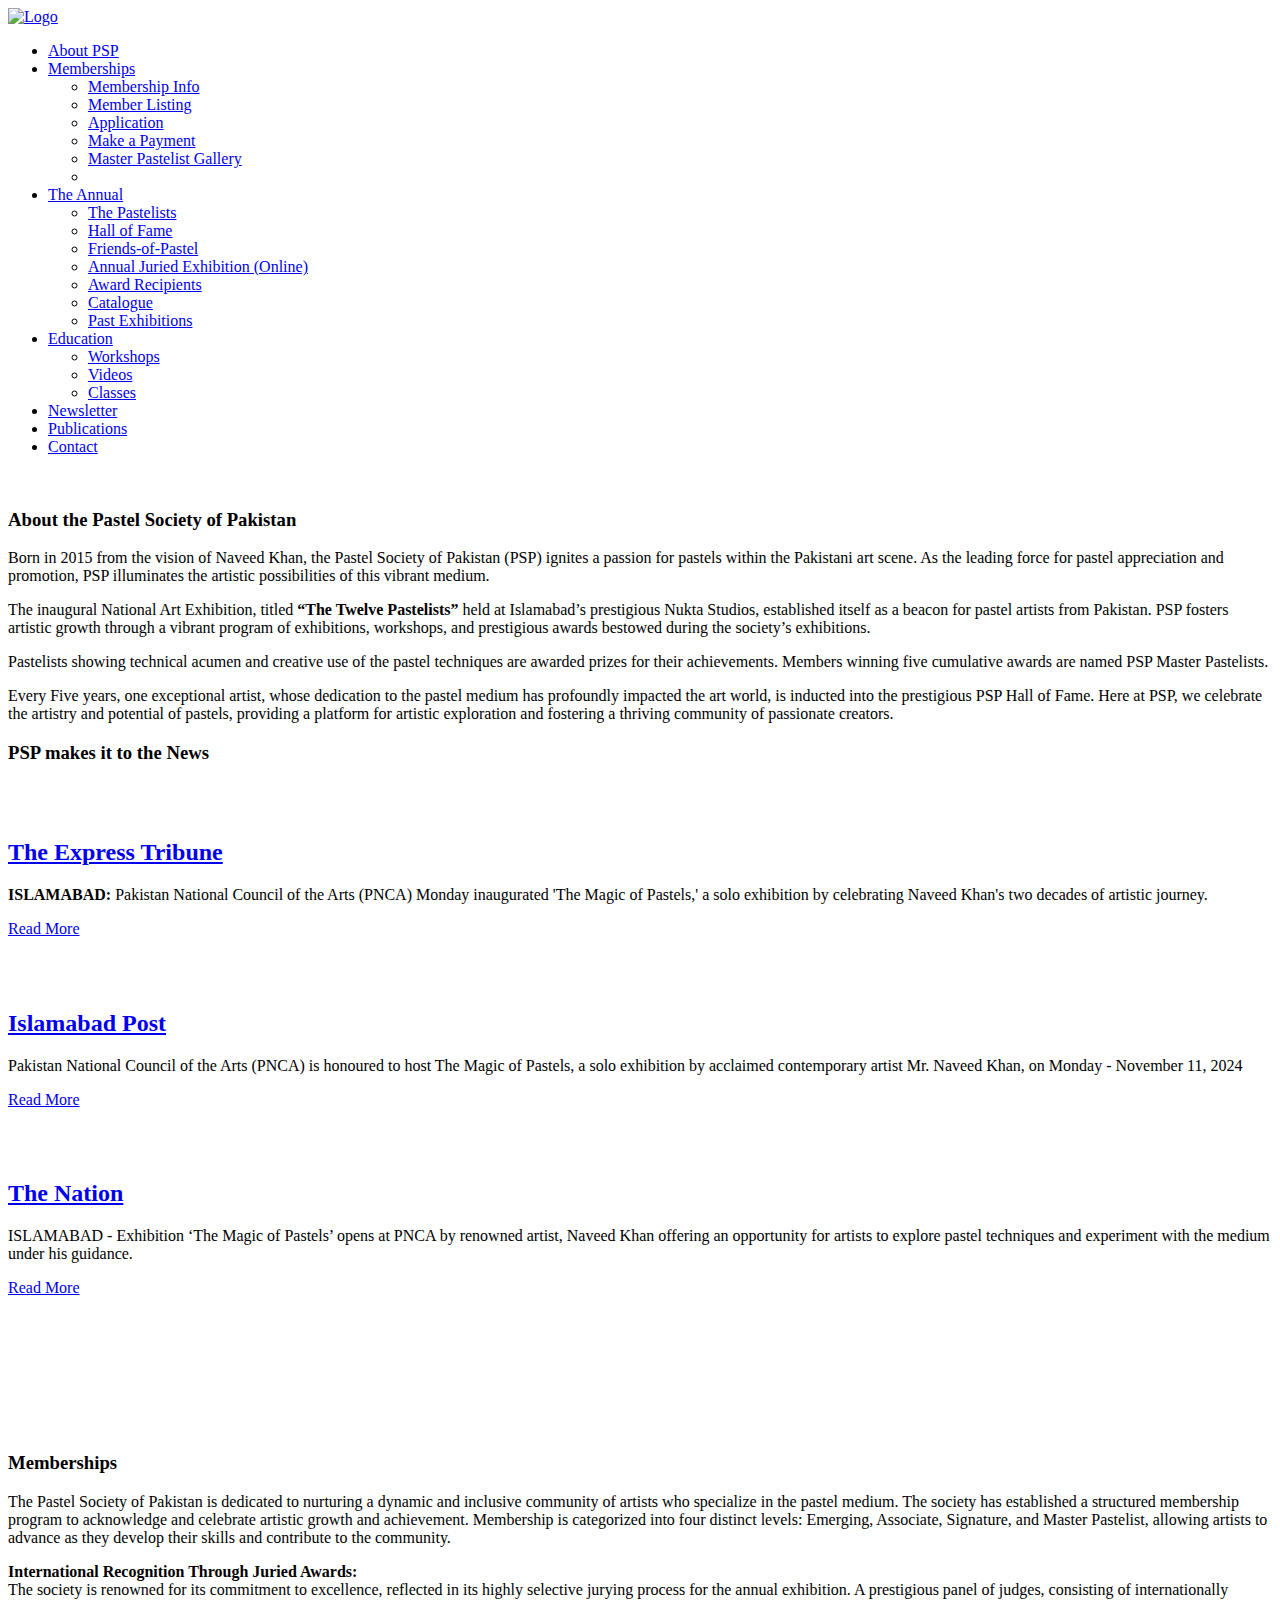
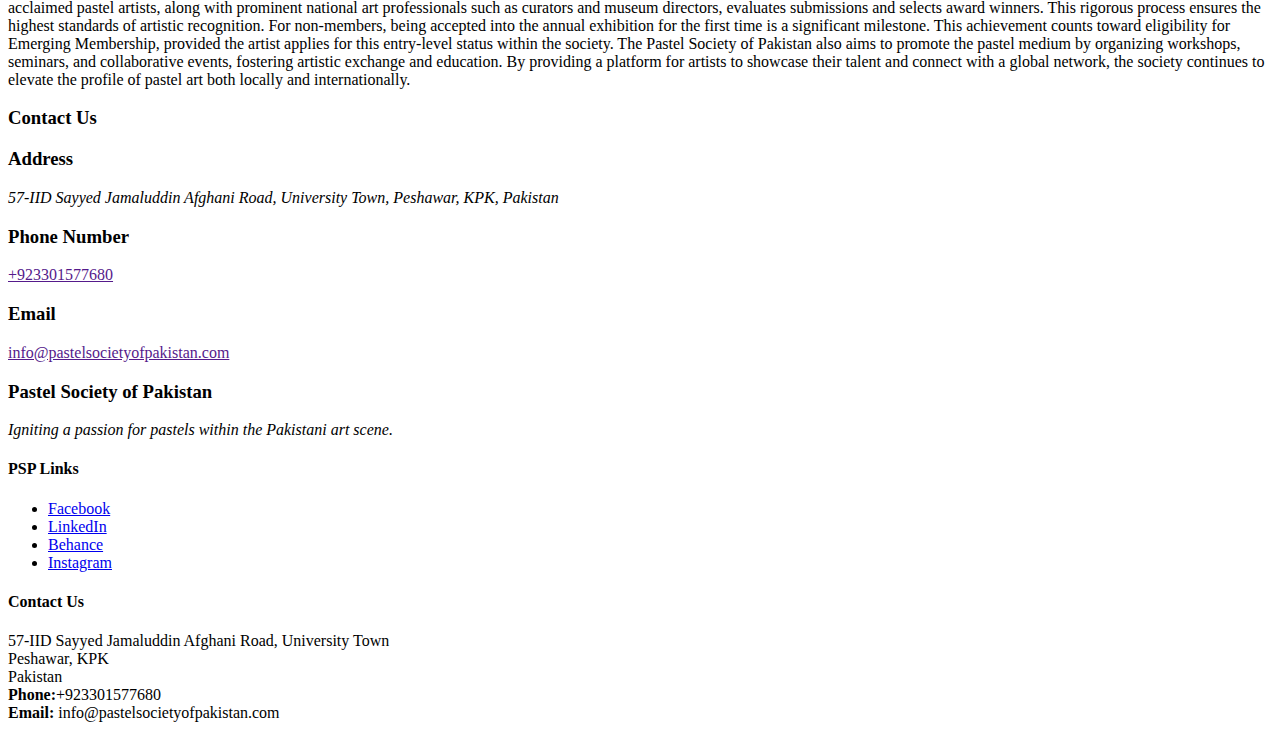
==== index.html @ 05a9735a "Add files via upload" ====
<!DOCTYPE html>
<html lang="en">
  <head>
    <title>Pastel Society of Pakistan</title>
    <meta charset="utf-8">
    <meta name="viewport" content="width=device-width, initial-scale=1, shrink-to-fit=no">

    <link rel="stylesheet" href="https://fonts.googleapis.com/css?family=Mukta:300,400,700"> 
    <link rel="stylesheet" href="fonts/icomoon/style.css">

    <link rel="stylesheet" href="css/bootstrap.min.css">
    <link rel="stylesheet" href="css/magnific-popup.css">
    <link rel="stylesheet" href="css/jquery-ui.css">
    <link rel="stylesheet" href="css/owl.carousel.min.css">
    <link rel="stylesheet" href="css/owl.theme.default.min.css">


    <link rel="stylesheet" href="css/aos.css">

    <link rel="stylesheet" href="css/style.css">
    
  </head>
  <body>
  
  <div class="site-wrap">
    <header class="site-navbar" role="banner">
     

      <nav class="site-navigation text-right text-md-center text-right" role="navigation">
        <div class="container">
          <a href="index.html" class="nav-logo-link">
            <img src="images/LOGO 03.png" alt="Logo" class="nav-logo">
          </a>
          <ul class="site-menu js-clone-nav d-none d-md-block">
                    
            <li><a href="#about">About PSP</a></li>
            <li class="has-children active">
              <a href="index.html">Memberships</a>
              <ul class="dropdown">
                <li><a href="Membership-Info.html">Membership Info</a></li>
                <li><a href="Member-Listings.html">Member Listing</a></li>
                <li><a href="PSPMembershipApplication_updated_PDF.pdf">Application</a></li>
                <li><a href="#">Make a Payment</a></li>
                <li><a href="#">Master Pastelist Gallery</a></li>
                <li class="has-children">
                </li>
              </ul>
            </li>
            <li class="has-children">
              <a href="#">The Annual</a>
              <ul class="dropdown">
                <li><a href="#">The Pastelists</a></li>
                <li><a href="#">Hall of Fame</a></li>
                <li><a href="#">Friends-of-Pastel</a></li>
                <li><a href="#">Annual Juried Exhibition (Online)</a></li>
                <li><a href="#">Award Recipients</a></li>
                <li><a href="CATALOGUE PSP.pdf">Catalogue</a></li>
                <li><a href="#">Past Exhibitions</a></li>
              </ul>
            </li>
            <li class="has-children">
              <a href="#">Education</a>
              <ul class="dropdown">
                <li><a href="Workshops.html">Workshops</a></li>
                <li><a href="Videos.html">Videos</a></li>
                <li><a href="Classes.html">Classes</a></li>
              </ul>
            </li>
            <li><a href="#news">Newsletter</a></li>
            <li><a href="#">Publications</a></li>
            <li><a href="#contact">Contact</a></li>
          </ul>
        </div>
      </nav>
    </header>

    <div class="site-blocks-cover" style="background-image: url(images/Home.png);" data-aos="fade">
      
    </div>


    <section id="about">
    <div class="site-section site-blocks-2">
      <div class="container">
        <div class="row">
          <div class="col-sm-6 col-md-6 col-lg-4 mb-4 mb-lg-0" data-aos="fade" data-aos-delay="">
            <a class="block-2-item" href="#">
              <figure class="image">
                <img src="images/About.png" alt="" class="img-fluid">
              </figure>
            </a>
          </div>
          <div class="col-sm-6 col-md-6 col-lg-8" data-aos="fade" data-aos-delay="">
            <div class="text-content">
              <div class="section-header">
                <h3>About the Pastel Society of Pakistan</h3>
              </div>
                <p>Born in 2015 from the vision of Naveed Khan, the Pastel Society of Pakistan (PSP) ignites a passion for pastels within the Pakistani art scene. As the leading force for pastel appreciation and promotion, PSP illuminates the artistic possibilities of this vibrant medium.</p>
                <p>The inaugural National Art Exhibition, titled <strong>“The Twelve Pastelists”</strong> held at Islamabad’s prestigious Nukta Studios, established itself as a beacon for pastel artists from Pakistan. PSP fosters artistic growth through a vibrant program of exhibitions, workshops, and prestigious awards bestowed during the society’s exhibitions.</p>
                <p>Pastelists showing technical acumen and creative use of the pastel techniques are awarded prizes for their achievements. Members winning five cumulative awards are named PSP Master Pastelists.</p>
                <p>Every Five years, one exceptional artist, whose dedication to the pastel medium has profoundly impacted the art world, is inducted into the prestigious PSP Hall of Fame. Here at PSP, we celebrate the artistry and potential of pastels, providing a platform for artistic exploration and fostering a thriving community of passionate creators.</p>
            </div>
        </div>
        
          
        </div>
      </div>
      
    </div>


    <section id="news">
    <div class="section-header">
      <div class="site-section site-blocks-2">
        <div class="container">
          <h3>PSP makes it to the News</h3>
          <div class="row">
            <div class="text-content">
     
    </div>

    <div class="row news-cols">

      <div class="col-md-4 wow fadeInUp">
        <div class="news-col">
          <div class="img">
            <img src="images/news-1.png" alt="" class="img-fluid">
            <div class="icon">
              <img src="images/logo-1-cropped.png" alt="" class="logo-circle">
            </div>
          </div>
          <h2 class="title"><a href="#">The Express Tribune</a></h2>
          <p>
            <strong>ISLAMABAD:</strong>
            Pakistan National Council of the Arts (PNCA) Monday inaugurated 'The Magic of Pastels,' a solo exhibition by celebrating Naveed Khan's two decades of artistic journey.
            <p><a href="https://tribune.com.pk/story/2508987/the-magic-of-pastels-opens-at-pnca">Read More</a></p>
          </p>
        </div>
      </div>
    
      <div class="col-md-4 wow fadeInUp" data-wow-delay="0.1s">
        <div class="news-col">
          <div class="img">
            <img src="images/news-2.png" alt="" class="img-fluid">
            <div class="icon">
              <img src="images/logo-4.png" alt="" class="logo-circle">
            </div>
          </div>
          <h2 class="title"><a href="#">Islamabad Post</a></h2>
          <p>
            Pakistan National Council of the Arts (PNCA) is honoured to host The Magic of Pastels, a solo exhibition by acclaimed contemporary artist Mr. Naveed Khan, on Monday - November 11, 2024
            <p><a href="https://islamabadpost.com.pk/renowned-artist-naveed-khan-unveils-the-magic-of-pastels-at-pnca/">Read More</a></p>
          </p>
        </div>
      </div>
    
      <div class="col-md-4 wow fadeInUp" data-wow-delay="0.2s">
        <div class="news-col">
          <div class="img">
            <img src="images/news-3.png" alt="" class="img-fluid">
            <div class="icon">
              <img src="images/logo-1550475639.png" alt="" class="logo-circle">
            </div>
          </div>
          <h2 class="title"><a href="#">The Nation</a></h2>
          <p>
            ISLAMABAD - Exhibition ‘The Magic of Pastels’ opens at PNCA by renowned artist, Naveed Khan offering an opportunity for artists to explore pastel techniques and experiment with the medium under his guidance.
            <p><a href="https://www.nation.com.pk/12-Nov-2024/exhibition-the-magic-of-pastels-opens-at-pnca">Read More</a></p>
          </p>
        </div>
      </div>
    </div>
    
    </div>
    
    </div>
  </div>
        </div>
</div>
</div>

    </div>
  </section>



    <div class="site-section site-blocks-2">
      <div class="container">
        <div class="row">
          <div class="col-sm-6 col-md-6 col-lg-4 mb-4 mb-lg-0"  data-aos-delay="">
            <a class="block-2-item" href="Workshops.html">
              <figure class="image">
                <img src="images/WORKSHOPS.png" alt="" class="img-fluid">
              </figure>
            </a>
          </div>
          <div class="col-sm-6 col-md-6 col-lg-4 mb-4 mb-lg-0" data-aos="fade" data-aos-delay="">
            <a class="block-2-item" href="Videos.html">
              <figure class="image">
                <img src="images/VIDEOS.png" alt="" class="img-fluid">
              </figure>
            </a>
          </div>
          <div class="col-sm-6 col-md-6 col-lg-4 mb-4 mb-lg-0" data-aos="fade" data-aos-delay="">
            <a class="block-2-item" href="Classes.html">
              <figure class="image">
                <img src="images/CLASSES.png" alt="" class="img-fluid">
              </figure>
            </a>
          </div>
          
          
        </div>
      </div>
    </div>
    </section>

    

    <div class="site-section site-blocks-2">
      <div class="container">
        <div class="row">
          <div class="col-sm-6 col-md-6 col-lg-4 mb-4 mb-lg-0" data-aos="fade" data-aos-delay="">
            <a class="block-2-item" href="#">
              <figure class="image">
                <img src="images/Memberships.png" alt="" class="img-fluid">
              </figure>
            </a>
          </div>
          <div class="col-sm-6 col-md-6 col-lg-8" data-aos="fade" data-aos-delay="">
            <div class="text-content">
              <div class="section-header">
                <h3>Memberships</h3>
              </div>
                <p>The Pastel Society of Pakistan is dedicated to nurturing a dynamic and inclusive community of artists who specialize in the pastel medium. The society has established a structured membership program to acknowledge and celebrate artistic growth and achievement. Membership is categorized into four distinct levels: Emerging, Associate, Signature, and Master Pastelist, allowing artists to advance as they develop their skills and contribute to the community.</p>
              
              <p><strong>International Recognition Through Juried Awards:</strong>
                <br>The society is renowned for its commitment to excellence, reflected in its highly selective jurying process for the annual exhibition. A prestigious panel of judges, consisting of internationally acclaimed pastel artists, along with prominent national art professionals such as curators and museum directors, evaluates submissions and selects award winners. This rigorous process ensures the highest standards of artistic recognition.
                For non-members, being accepted into the annual exhibition for the first time is a significant milestone. This achievement counts toward eligibility for Emerging Membership, provided the artist applies for this entry-level status within the society.
                The Pastel Society of Pakistan also aims to promote the pastel medium by organizing workshops, seminars, and collaborative events, fostering artistic exchange and education. By providing a platform for artists to showcase their talent and connect with a global network, the society continues to elevate the profile of pastel art both locally and internationally.</p>
            </div>
        </div>
          
        </div>
      </div>
    </div>

    

   <!--==========================
      Contact Section
    ============================-->
    <section id="contact" class="section-bg wow fadeInUp">
      <div class="container">

        <div class="section-header">
          <h3>Contact Us</h3>
        </div>

        <div class="row contact-info">

          <div class="col-md-4">
            <div class="contact-address">
              <i class="ion-ios-location-outline"></i>
              <h3>Address</h3>
              <address>57-IID Sayyed Jamaluddin Afghani Road, University Town, Peshawar, KPK, Pakistan</address>
            </div>
          </div>

          <div class="col-md-4">
            <div class="contact-phone">
              <i class="ion-ios-telephone-outline"></i>
              <h3>Phone Number</h3>
              <p><a href="">+923301577680</a></p>
            </div>
          </div>

          <div class="col-md-4">
            <div class="contact-email">
              <i class="ion-ios-email-outline"></i>
              <h3>Email</h3>
              <p><a href="">info@pastelsocietyofpakistan.com</a></p>
            </div>
          </div>

        </div>


      </div>
    </section><!-- #contact -->

     <!--==========================
    Footer
  ============================-->
  <footer id="footer">
    <div class="footer-top">
      <div class="container">
        <div class="row">

          <div class="col-lg-3 col-md-6 footer-info">
            <h3>Pastel Society of Pakistan</h3>
            <address> Igniting a passion for pastels within the Pakistani art scene. </address>
          </div>

          <div class="col-lg-3 col-md-6 footer-links">
            <h4>PSP Links</h4>
            <ul>
              <li><i class="ion-ios-arrow-right"></i> <a
                href="https://www.facebook.com/PastelSocietyofPakistan/">Facebook</a></li>
              <li><i class="ion-ios-arrow-right"></i> <a
                  href="https://www.linkedin.com/in/naveed-khan-psp-mp-hfh-9ab09936/">LinkedIn</a></li>
              <li><i class="ion-ios-arrow-right"></i> <a
                  href="https://www.behance.net/Navartist">Behance</a></li>
                  <li><i class="ion-ios-arrow-right"></i> <a
                    href="https://www.instagram.com/naveedkhan.artist/">Instagram</a></li>
            </ul>
          </div>

          <div class="col-lg-3 col-md-6 footer-contact">
            <h4>Contact Us</h4>
            
              57-IID Sayyed Jamaluddin Afghani Road, University Town<br>
              Peshawar, KPK<br>
              Pakistan<br>
              <strong>Phone:</strong>+923301577680<br>
              <strong>Email:</strong> info@pastelsocietyofpakistan.com<br>
           
          </div>

        </div>
      </div>
    </div>


  </footer><!-- #footer -->


  <script src="js/jquery-3.3.1.min.js"></script>
  <script src="js/jquery-ui.js"></script>
  <script src="js/popper.min.js"></script>
  <script src="js/bootstrap.min.js"></script>
  <script src="js/owl.carousel.min.js"></script>
  <script src="js/jquery.magnific-popup.min.js"></script>
  <script src="js/aos.js"></script>

  <script src="js/main.js"></script>
    
  </body>
</html>
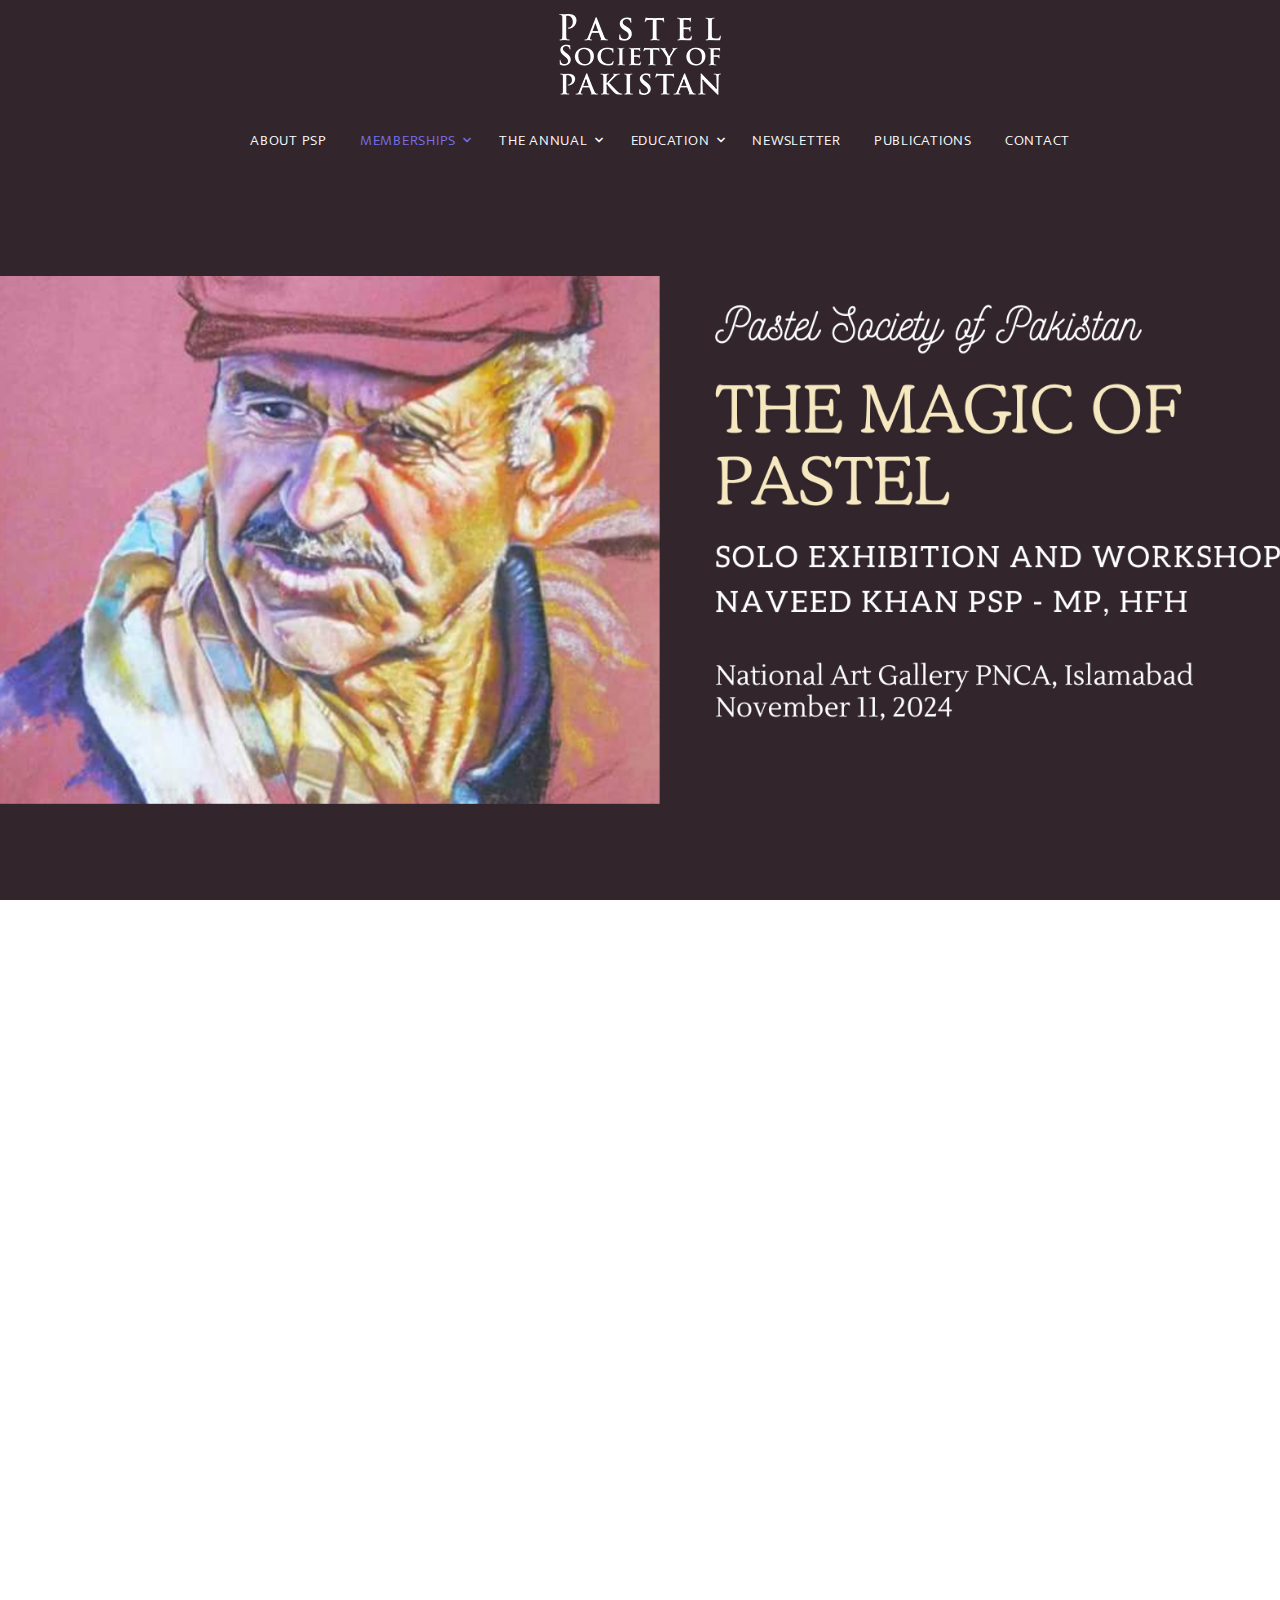
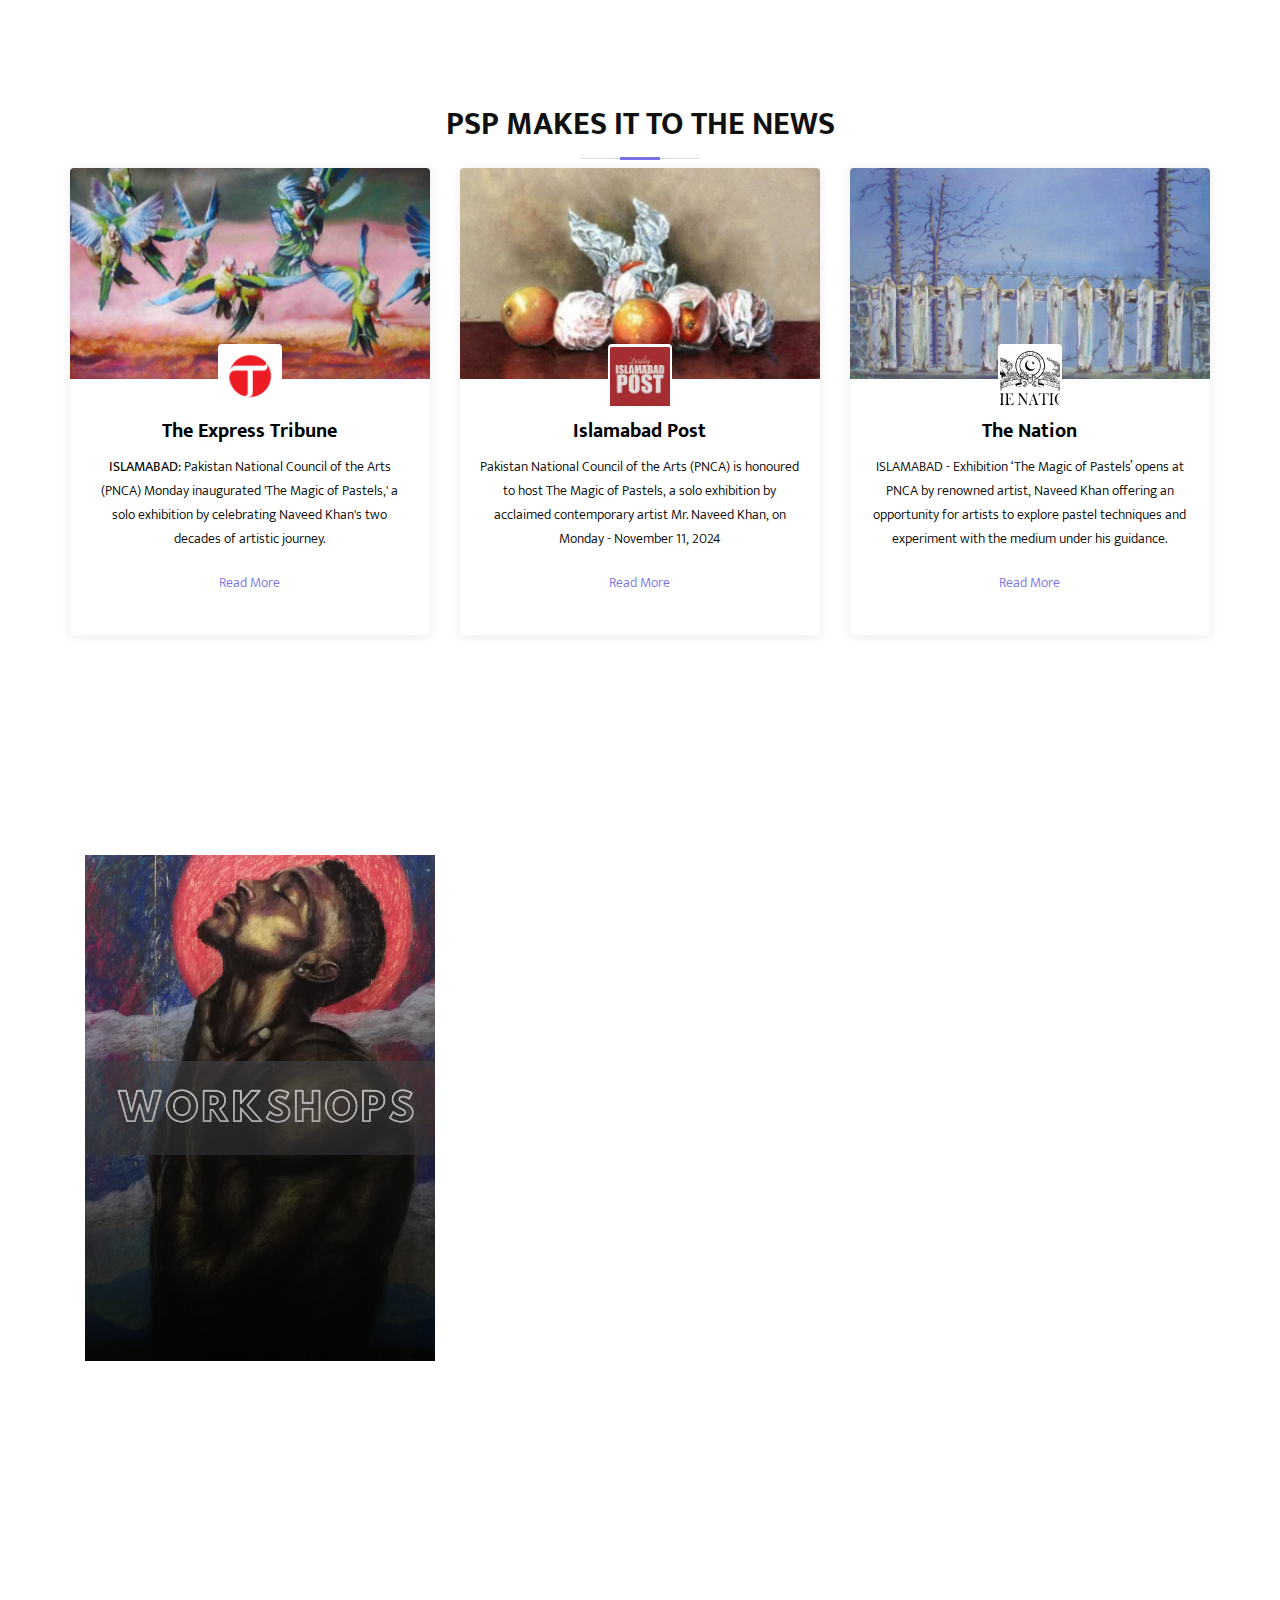
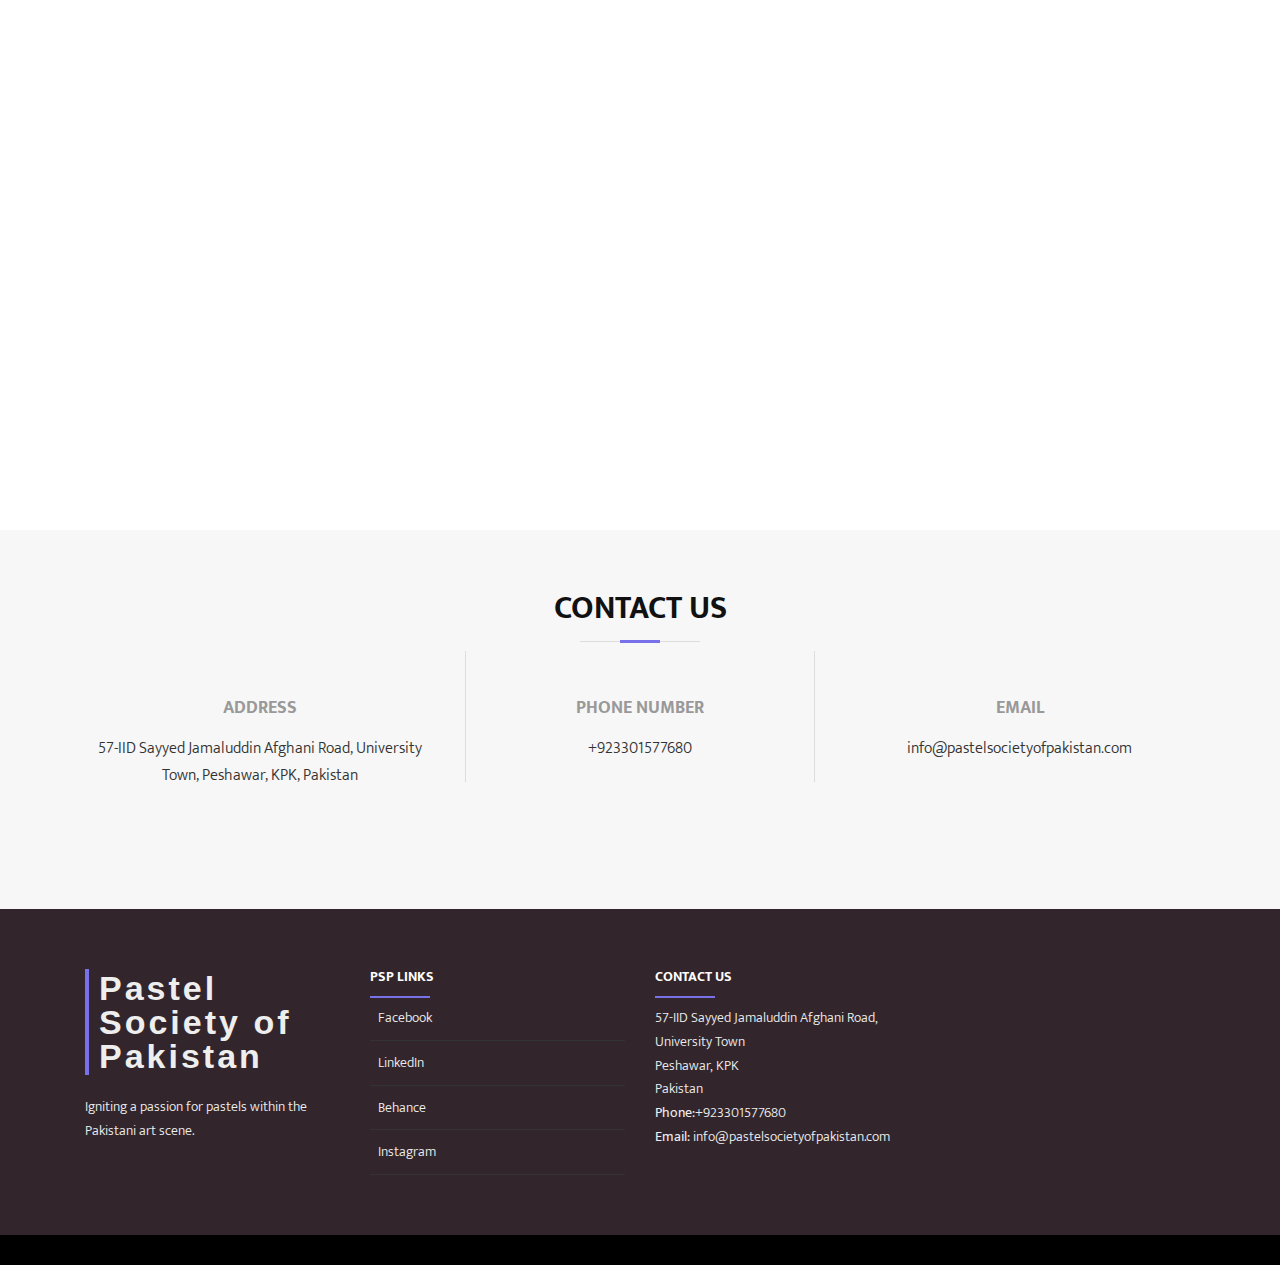
==== commit 94ef3660: "Update index.html" ====
--- a/index.html
+++ b/index.html
@@ -223,7 +223,7 @@
           <div class="col-sm-6 col-md-6 col-lg-4 mb-4 mb-lg-0" data-aos="fade" data-aos-delay="">
             <a class="block-2-item" href="#">
               <figure class="image">
-                <img src="images/Memberships.png" alt="" class="img-fluid">
+                <img src="images/MS-0.png" alt="" class="img-fluid">
               </figure>
             </a>
           </div>
@@ -346,4 +346,4 @@
   <script src="js/main.js"></script>
     
   </body>
-</html>+</html>
--- a/fonts/icomoon/style.css
+++ b/fonts/icomoon/style.css
@@ -0,0 +1,4919 @@
+@font-face {
+  font-family: 'icomoon';
+  src:  url('fonts/icomoon.eot?10si43');
+  src:  url('fonts/icomoon.eot?10si43#iefix') format('embedded-opentype'),
+    url('fonts/icomoon.ttf?10si43') format('truetype'),
+    url('fonts/icomoon.woff?10si43') format('woff'),
+    url('fonts/icomoon.svg?10si43#icomoon') format('svg');
+  font-weight: normal;
+  font-style: normal;
+}
+
+[class^="icon-"], [class*=" icon-"] {
+  /* use !important to prevent issues with browser extensions that change fonts */
+  font-family: 'icomoon' !important;
+  speak: none;
+  font-style: normal;
+  font-weight: normal;
+  font-variant: normal;
+  text-transform: none;
+  line-height: 1;
+
+  /* Better Font Rendering =========== */
+  -webkit-font-smoothing: antialiased;
+  -moz-osx-font-smoothing: grayscale;
+}
+
+.icon-asterisk:before {
+  content: "\f069";
+}
+.icon-plus:before {
+  content: "\f067";
+}
+.icon-question:before {
+  content: "\f128";
+}
+.icon-minus:before {
+  content: "\f068";
+}
+.icon-glass:before {
+  content: "\f000";
+}
+.icon-music:before {
+  content: "\f001";
+}
+.icon-search:before {
+  content: "\f002";
+}
+.icon-envelope-o:before {
+  content: "\f003";
+}
+.icon-heart:before {
+  content: "\f004";
+}
+.icon-star:before {
+  content: "\f005";
+}
+.icon-star-o:before {
+  content: "\f006";
+}
+.icon-user:before {
+  content: "\f007";
+}
+.icon-film:before {
+  content: "\f008";
+}
+.icon-th-large:before {
+  content: "\f009";
+}
+.icon-th:before {
+  content: "\f00a";
+}
+.icon-th-list:before {
+  content: "\f00b";
+}
+.icon-check:before {
+  content: "\f00c";
+}
+.icon-close:before {
+  content: "\f00d";
+}
+.icon-remove:before {
+  content: "\f00d";
+}
+.icon-times:before {
+  content: "\f00d";
+}
+.icon-search-plus:before {
+  content: "\f00e";
+}
+.icon-search-minus:before {
+  content: "\f010";
+}
+.icon-power-off:before {
+  content: "\f011";
+}
+.icon-signal:before {
+  content: "\f012";
+}
+.icon-cog:before {
+  content: "\f013";
+}
+.icon-gear:before {
+  content: "\f013";
+}
+.icon-trash-o:before {
+  content: "\f014";
+}
+.icon-home:before {
+  content: "\f015";
+}
+.icon-file-o:before {
+  content: "\f016";
+}
+.icon-clock-o:before {
+  content: "\f017";
+}
+.icon-road:before {
+  content: "\f018";
+}
+.icon-download:before {
+  content: "\f019";
+}
+.icon-arrow-circle-o-down:before {
+  content: "\f01a";
+}
+.icon-arrow-circle-o-up:before {
+  content: "\f01b";
+}
+.icon-inbox:before {
+  content: "\f01c";
+}
+.icon-play-circle-o:before {
+  content: "\f01d";
+}
+.icon-repeat:before {
+  content: "\f01e";
+}
+.icon-rotate-right:before {
+  content: "\f01e";
+}
+.icon-refresh:before {
+  content: "\f021";
+}
+.icon-list-alt:before {
+  content: "\f022";
+}
+.icon-lock:before {
+  content: "\f023";
+}
+.icon-flag:before {
+  content: "\f024";
+}
+.icon-headphones:before {
+  content: "\f025";
+}
+.icon-volume-off:before {
+  content: "\f026";
+}
+.icon-volume-down:before {
+  content: "\f027";
+}
+.icon-volume-up:before {
+  content: "\f028";
+}
+.icon-qrcode:before {
+  content: "\f029";
+}
+.icon-barcode:before {
+  content: "\f02a";
+}
+.icon-tag:before {
+  content: "\f02b";
+}
+.icon-tags:before {
+  content: "\f02c";
+}
+.icon-book:before {
+  content: "\f02d";
+}
+.icon-bookmark:before {
+  content: "\f02e";
+}
+.icon-print:before {
+  content: "\f02f";
+}
+.icon-camera:before {
+  content: "\f030";
+}
+.icon-font:before {
+  content: "\f031";
+}
+.icon-bold:before {
+  content: "\f032";
+}
+.icon-italic:before {
+  content: "\f033";
+}
+.icon-text-height:before {
+  content: "\f034";
+}
+.icon-text-width:before {
+  content: "\f035";
+}
+.icon-align-left:before {
+  content: "\f036";
+}
+.icon-align-center:before {
+  content: "\f037";
+}
+.icon-align-right:before {
+  content: "\f038";
+}
+.icon-align-justify:before {
+  content: "\f039";
+}
+.icon-list:before {
+  content: "\f03a";
+}
+.icon-dedent:before {
+  content: "\f03b";
+}
+.icon-outdent:before {
+  content: "\f03b";
+}
+.icon-indent:before {
+  content: "\f03c";
+}
+.icon-video-camera:before {
+  content: "\f03d";
+}
+.icon-image:before {
+  content: "\f03e";
+}
+.icon-photo:before {
+  content: "\f03e";
+}
+.icon-picture-o:before {
+  content: "\f03e";
+}
+.icon-pencil:before {
+  content: "\f040";
+}
+.icon-map-marker:before {
+  content: "\f041";
+}
+.icon-adjust:before {
+  content: "\f042";
+}
+.icon-tint:before {
+  content: "\f043";
+}
+.icon-edit:before {
+  content: "\f044";
+}
+.icon-pencil-square-o:before {
+  content: "\f044";
+}
+.icon-share-square-o:before {
+  content: "\f045";
+}
+.icon-check-square-o:before {
+  content: "\f046";
+}
+.icon-arrows:before {
+  content: "\f047";
+}
+.icon-step-backward:before {
+  content: "\f048";
+}
+.icon-fast-backward:before {
+  content: "\f049";
+}
+.icon-backward:before {
+  content: "\f04a";
+}
+.icon-play:before {
+  content: "\f04b";
+}
+.icon-pause:before {
+  content: "\f04c";
+}
+.icon-stop:before {
+  content: "\f04d";
+}
+.icon-forward:before {
+  content: "\f04e";
+}
+.icon-fast-forward:before {
+  content: "\f050";
+}
+.icon-step-forward:before {
+  content: "\f051";
+}
+.icon-eject:before {
+  content: "\f052";
+}
+.icon-chevron-left:before {
+  content: "\f053";
+}
+.icon-chevron-right:before {
+  content: "\f054";
+}
+.icon-plus-circle:before {
+  content: "\f055";
+}
+.icon-minus-circle:before {
+  content: "\f056";
+}
+.icon-times-circle:before {
+  content: "\f057";
+}
+.icon-check-circle:before {
+  content: "\f058";
+}
+.icon-question-circle:before {
+  content: "\f059";
+}
+.icon-info-circle:before {
+  content: "\f05a";
+}
+.icon-crosshairs:before {
+  content: "\f05b";
+}
+.icon-times-circle-o:before {
+  content: "\f05c";
+}
+.icon-check-circle-o:before {
+  content: "\f05d";
+}
+.icon-ban:before {
+  content: "\f05e";
+}
+.icon-arrow-left:before {
+  content: "\f060";
+}
+.icon-arrow-right:before {
+  content: "\f061";
+}
+.icon-arrow-up:before {
+  content: "\f062";
+}
+.icon-arrow-down:before {
+  content: "\f063";
+}
+.icon-mail-forward:before {
+  content: "\f064";
+}
+.icon-share:before {
+  content: "\f064";
+}
+.icon-expand:before {
+  content: "\f065";
+}
+.icon-compress:before {
+  content: "\f066";
+}
+.icon-exclamation-circle:before {
+  content: "\f06a";
+}
+.icon-gift:before {
+  content: "\f06b";
+}
+.icon-leaf:before {
+  content: "\f06c";
+}
+.icon-fire:before {
+  content: "\f06d";
+}
+.icon-eye:before {
+  content: "\f06e";
+}
+.icon-eye-slash:before {
+  content: "\f070";
+}
+.icon-exclamation-triangle:before {
+  content: "\f071";
+}
+.icon-warning:before {
+  content: "\f071";
+}
+.icon-plane:before {
+  content: "\f072";
+}
+.icon-calendar:before {
+  content: "\f073";
+}
+.icon-random:before {
+  content: "\f074";
+}
+.icon-comment:before {
+  content: "\f075";
+}
+.icon-magnet:before {
+  content: "\f076";
+}
+.icon-chevron-up:before {
+  content: "\f077";
+}
+.icon-chevron-down:before {
+  content: "\f078";
+}
+.icon-retweet:before {
+  content: "\f079";
+}
+.icon-shopping-cart:before {
+  content: "\f07a";
+}
+.icon-folder:before {
+  content: "\f07b";
+}
+.icon-folder-open:before {
+  content: "\f07c";
+}
+.icon-arrows-v:before {
+  content: "\f07d";
+}
+.icon-arrows-h:before {
+  content: "\f07e";
+}
+.icon-bar-chart:before {
+  content: "\f080";
+}
+.icon-bar-chart-o:before {
+  content: "\f080";
+}
+.icon-twitter-square:before {
+  content: "\f081";
+}
+.icon-facebook-square:before {
+  content: "\f082";
+}
+.icon-camera-retro:before {
+  content: "\f083";
+}
+.icon-key:before {
+  content: "\f084";
+}
+.icon-cogs:before {
+  content: "\f085";
+}
+.icon-gears:before {
+  content: "\f085";
+}
+.icon-comments:before {
+  content: "\f086";
+}
+.icon-thumbs-o-up:before {
+  content: "\f087";
+}
+.icon-thumbs-o-down:before {
+  content: "\f088";
+}
+.icon-star-half:before {
+  content: "\f089";
+}
+.icon-heart-o:before {
+  content: "\f08a";
+}
+.icon-sign-out:before {
+  content: "\f08b";
+}
+.icon-linkedin-square:before {
+  content: "\f08c";
+}
+.icon-thumb-tack:before {
+  content: "\f08d";
+}
+.icon-external-link:before {
+  content: "\f08e";
+}
+.icon-sign-in:before {
+  content: "\f090";
+}
+.icon-trophy:before {
+  content: "\f091";
+}
+.icon-github-square:before {
+  content: "\f092";
+}
+.icon-upload:before {
+  content: "\f093";
+}
+.icon-lemon-o:before {
+  content: "\f094";
+}
+.icon-phone:before {
+  content: "\f095";
+}
+.icon-square-o:before {
+  content: "\f096";
+}
+.icon-bookmark-o:before {
+  content: "\f097";
+}
+.icon-phone-square:before {
+  content: "\f098";
+}
+.icon-twitter:before {
+  content: "\f099";
+}
+.icon-facebook:before {
+  content: "\f09a";
+}
+.icon-facebook-f:before {
+  content: "\f09a";
+}
+.icon-github:before {
+  content: "\f09b";
+}
+.icon-unlock:before {
+  content: "\f09c";
+}
+.icon-credit-card:before {
+  content: "\f09d";
+}
+.icon-feed:before {
+  content: "\f09e";
+}
+.icon-rss:before {
+  content: "\f09e";
+}
+.icon-hdd-o:before {
+  content: "\f0a0";
+}
+.icon-bullhorn:before {
+  content: "\f0a1";
+}
+.icon-bell-o:before {
+  content: "\f0a2";
+}
+.icon-certificate:before {
+  content: "\f0a3";
+}
+.icon-hand-o-right:before {
+  content: "\f0a4";
+}
+.icon-hand-o-left:before {
+  content: "\f0a5";
+}
+.icon-hand-o-up:before {
+  content: "\f0a6";
+}
+.icon-hand-o-down:before {
+  content: "\f0a7";
+}
+.icon-arrow-circle-left:before {
+  content: "\f0a8";
+}
+.icon-arrow-circle-right:before {
+  content: "\f0a9";
+}
+.icon-arrow-circle-up:before {
+  content: "\f0aa";
+}
+.icon-arrow-circle-down:before {
+  content: "\f0ab";
+}
+.icon-globe:before {
+  content: "\f0ac";
+}
+.icon-wrench:before {
+  content: "\f0ad";
+}
+.icon-tasks:before {
+  content: "\f0ae";
+}
+.icon-filter:before {
+  content: "\f0b0";
+}
+.icon-briefcase:before {
+  content: "\f0b1";
+}
+.icon-arrows-alt:before {
+  content: "\f0b2";
+}
+.icon-group:before {
+  content: "\f0c0";
+}
+.icon-users:before {
+  content: "\f0c0";
+}
+.icon-chain:before {
+  content: "\f0c1";
+}
+.icon-link:before {
+  content: "\f0c1";
+}
+.icon-cloud:before {
+  content: "\f0c2";
+}
+.icon-flask:before {
+  content: "\f0c3";
+}
+.icon-cut:before {
+  content: "\f0c4";
+}
+.icon-scissors:before {
+  content: "\f0c4";
+}
+.icon-copy:before {
+  content: "\f0c5";
+}
+.icon-files-o:before {
+  content: "\f0c5";
+}
+.icon-paperclip:before {
+  content: "\f0c6";
+}
+.icon-floppy-o:before {
+  content: "\f0c7";
+}
+.icon-save:before {
+  content: "\f0c7";
+}
+.icon-square:before {
+  content: "\f0c8";
+}
+.icon-bars:before {
+  content: "\f0c9";
+}
+.icon-navicon:before {
+  content: "\f0c9";
+}
+.icon-reorder:before {
+  content: "\f0c9";
+}
+.icon-list-ul:before {
+  content: "\f0ca";
+}
+.icon-list-ol:before {
+  content: "\f0cb";
+}
+.icon-strikethrough:before {
+  content: "\f0cc";
+}
+.icon-underline:before {
+  content: "\f0cd";
+}
+.icon-table:before {
+  content: "\f0ce";
+}
+.icon-magic:before {
+  content: "\f0d0";
+}
+.icon-truck:before {
+  content: "\f0d1";
+}
+.icon-pinterest:before {
+  content: "\f0d2";
+}
+.icon-pinterest-square:before {
+  content: "\f0d3";
+}
+.icon-google-plus-square:before {
+  content: "\f0d4";
+}
+.icon-google-plus:before {
+  content: "\f0d5";
+}
+.icon-money:before {
+  content: "\f0d6";
+}
+.icon-caret-down:before {
+  content: "\f0d7";
+}
+.icon-caret-up:before {
+  content: "\f0d8";
+}
+.icon-caret-left:before {
+  content: "\f0d9";
+}
+.icon-caret-right:before {
+  content: "\f0da";
+}
+.icon-columns:before {
+  content: "\f0db";
+}
+.icon-sort:before {
+  content: "\f0dc";
+}
+.icon-unsorted:before {
+  content: "\f0dc";
+}
+.icon-sort-desc:before {
+  content: "\f0dd";
+}
+.icon-sort-down:before {
+  content: "\f0dd";
+}
+.icon-sort-asc:before {
+  content: "\f0de";
+}
+.icon-sort-up:before {
+  content: "\f0de";
+}
+.icon-envelope:before {
+  content: "\f0e0";
+}
+.icon-linkedin:before {
+  content: "\f0e1";
+}
+.icon-rotate-left:before {
+  content: "\f0e2";
+}
+.icon-undo:before {
+  content: "\f0e2";
+}
+.icon-gavel:before {
+  content: "\f0e3";
+}
+.icon-legal:before {
+  content: "\f0e3";
+}
+.icon-dashboard:before {
+  content: "\f0e4";
+}
+.icon-tachometer:before {
+  content: "\f0e4";
+}
+.icon-comment-o:before {
+  content: "\f0e5";
+}
+.icon-comments-o:before {
+  content: "\f0e6";
+}
+.icon-bolt:before {
+  content: "\f0e7";
+}
+.icon-flash:before {
+  content: "\f0e7";
+}
+.icon-sitemap:before {
+  content: "\f0e8";
+}
+.icon-umbrella:before {
+  content: "\f0e9";
+}
+.icon-clipboard:before {
+  content: "\f0ea";
+}
+.icon-paste:before {
+  content: "\f0ea";
+}
+.icon-lightbulb-o:before {
+  content: "\f0eb";
+}
+.icon-exchange:before {
+  content: "\f0ec";
+}
+.icon-cloud-download:before {
+  content: "\f0ed";
+}
+.icon-cloud-upload:before {
+  content: "\f0ee";
+}
+.icon-user-md:before {
+  content: "\f0f0";
+}
+.icon-stethoscope:before {
+  content: "\f0f1";
+}
+.icon-suitcase:before {
+  content: "\f0f2";
+}
+.icon-bell:before {
+  content: "\f0f3";
+}
+.icon-coffee:before {
+  content: "\f0f4";
+}
+.icon-cutlery:before {
+  content: "\f0f5";
+}
+.icon-file-text-o:before {
+  content: "\f0f6";
+}
+.icon-building-o:before {
+  content: "\f0f7";
+}
+.icon-hospital-o:before {
+  content: "\f0f8";
+}
+.icon-ambulance:before {
+  content: "\f0f9";
+}
+.icon-medkit:before {
+  content: "\f0fa";
+}
+.icon-fighter-jet:before {
+  content: "\f0fb";
+}
+.icon-beer:before {
+  content: "\f0fc";
+}
+.icon-h-square:before {
+  content: "\f0fd";
+}
+.icon-plus-square:before {
+  content: "\f0fe";
+}
+.icon-angle-double-left:before {
+  content: "\f100";
+}
+.icon-angle-double-right:before {
+  content: "\f101";
+}
+.icon-angle-double-up:before {
+  content: "\f102";
+}
+.icon-angle-double-down:before {
+  content: "\f103";
+}
+.icon-angle-left:before {
+  content: "\f104";
+}
+.icon-angle-right:before {
+  content: "\f105";
+}
+.icon-angle-up:before {
+  content: "\f106";
+}
+.icon-angle-down:before {
+  content: "\f107";
+}
+.icon-desktop:before {
+  content: "\f108";
+}
+.icon-laptop:before {
+  content: "\f109";
+}
+.icon-tablet:before {
+  content: "\f10a";
+}
+.icon-mobile:before {
+  content: "\f10b";
+}
+.icon-mobile-phone:before {
+  content: "\f10b";
+}
+.icon-circle-o:before {
+  content: "\f10c";
+}
+.icon-quote-left:before {
+  content: "\f10d";
+}
+.icon-quote-right:before {
+  content: "\f10e";
+}
+.icon-spinner:before {
+  content: "\f110";
+}
+.icon-circle:before {
+  content: "\f111";
+}
+.icon-mail-reply:before {
+  content: "\f112";
+}
+.icon-reply:before {
+  content: "\f112";
+}
+.icon-github-alt:before {
+  content: "\f113";
+}
+.icon-folder-o:before {
+  content: "\f114";
+}
+.icon-folder-open-o:before {
+  content: "\f115";
+}
+.icon-smile-o:before {
+  content: "\f118";
+}
+.icon-frown-o:before {
+  content: "\f119";
+}
+.icon-meh-o:before {
+  content: "\f11a";
+}
+.icon-gamepad:before {
+  content: "\f11b";
+}
+.icon-keyboard-o:before {
+  content: "\f11c";
+}
+.icon-flag-o:before {
+  content: "\f11d";
+}
+.icon-flag-checkered:before {
+  content: "\f11e";
+}
+.icon-terminal:before {
+  content: "\f120";
+}
+.icon-code:before {
+  content: "\f121";
+}
+.icon-mail-reply-all:before {
+  content: "\f122";
+}
+.icon-reply-all:before {
+  content: "\f122";
+}
+.icon-star-half-empty:before {
+  content: "\f123";
+}
+.icon-star-half-full:before {
+  content: "\f123";
+}
+.icon-star-half-o:before {
+  content: "\f123";
+}
+.icon-location-arrow:before {
+  content: "\f124";
+}
+.icon-crop:before {
+  content: "\f125";
+}
+.icon-code-fork:before {
+  content: "\f126";
+}
+.icon-chain-broken:before {
+  content: "\f127";
+}
+.icon-unlink:before {
+  content: "\f127";
+}
+.icon-info:before {
+  content: "\f129";
+}
+.icon-exclamation:before {
+  content: "\f12a";
+}
+.icon-superscript:before {
+  content: "\f12b";
+}
+.icon-subscript:before {
+  content: "\f12c";
+}
+.icon-eraser:before {
+  content: "\f12d";
+}
+.icon-puzzle-piece:before {
+  content: "\f12e";
+}
+.icon-microphone:before {
+  content: "\f130";
+}
+.icon-microphone-slash:before {
+  content: "\f131";
+}
+.icon-shield:before {
+  content: "\f132";
+}
+.icon-calendar-o:before {
+  content: "\f133";
+}
+.icon-fire-extinguisher:before {
+  content: "\f134";
+}
+.icon-rocket:before {
+  content: "\f135";
+}
+.icon-maxcdn:before {
+  content: "\f136";
+}
+.icon-chevron-circle-left:before {
+  content: "\f137";
+}
+.icon-chevron-circle-right:before {
+  content: "\f138";
+}
+.icon-chevron-circle-up:before {
+  content: "\f139";
+}
+.icon-chevron-circle-down:before {
+  content: "\f13a";
+}
+.icon-html5:before {
+  content: "\f13b";
+}
+.icon-css3:before {
+  content: "\f13c";
+}
+.icon-anchor:before {
+  content: "\f13d";
+}
+.icon-unlock-alt:before {
+  content: "\f13e";
+}
+.icon-bullseye:before {
+  content: "\f140";
+}
+.icon-ellipsis-h:before {
+  content: "\f141";
+}
+.icon-ellipsis-v:before {
+  content: "\f142";
+}
+.icon-rss-square:before {
+  content: "\f143";
+}
+.icon-play-circle:before {
+  content: "\f144";
+}
+.icon-ticket:before {
+  content: "\f145";
+}
+.icon-minus-square:before {
+  content: "\f146";
+}
+.icon-minus-square-o:before {
+  content: "\f147";
+}
+.icon-level-up:before {
+  content: "\f148";
+}
+.icon-level-down:before {
+  content: "\f149";
+}
+.icon-check-square:before {
+  content: "\f14a";
+}
+.icon-pencil-square:before {
+  content: "\f14b";
+}
+.icon-external-link-square:before {
+  content: "\f14c";
+}
+.icon-share-square:before {
+  content: "\f14d";
+}
+.icon-compass:before {
+  content: "\f14e";
+}
+.icon-caret-square-o-down:before {
+  content: "\f150";
+}
+.icon-toggle-down:before {
+  content: "\f150";
+}
+.icon-caret-square-o-up:before {
+  content: "\f151";
+}
+.icon-toggle-up:before {
+  content: "\f151";
+}
+.icon-caret-square-o-right:before {
+  content: "\f152";
+}
+.icon-toggle-right:before {
+  content: "\f152";
+}
+.icon-eur:before {
+  content: "\f153";
+}
+.icon-euro:before {
+  content: "\f153";
+}
+.icon-gbp:before {
+  content: "\f154";
+}
+.icon-dollar:before {
+  content: "\f155";
+}
+.icon-usd:before {
+  content: "\f155";
+}
+.icon-inr:before {
+  content: "\f156";
+}
+.icon-rupee:before {
+  content: "\f156";
+}
+.icon-cny:before {
+  content: "\f157";
+}
+.icon-jpy:before {
+  content: "\f157";
+}
+.icon-rmb:before {
+  content: "\f157";
+}
+.icon-yen:before {
+  content: "\f157";
+}
+.icon-rouble:before {
+  content: "\f158";
+}
+.icon-rub:before {
+  content: "\f158";
+}
+.icon-ruble:before {
+  content: "\f158";
+}
+.icon-krw:before {
+  content: "\f159";
+}
+.icon-won:before {
+  content: "\f159";
+}
+.icon-bitcoin:before {
+  content: "\f15a";
+}
+.icon-btc:before {
+  content: "\f15a";
+}
+.icon-file:before {
+  content: "\f15b";
+}
+.icon-file-text:before {
+  content: "\f15c";
+}
+.icon-sort-alpha-asc:before {
+  content: "\f15d";
+}
+.icon-sort-alpha-desc:before {
+  content: "\f15e";
+}
+.icon-sort-amount-asc:before {
+  content: "\f160";
+}
+.icon-sort-amount-desc:before {
+  content: "\f161";
+}
+.icon-sort-numeric-asc:before {
+  content: "\f162";
+}
+.icon-sort-numeric-desc:before {
+  content: "\f163";
+}
+.icon-thumbs-up:before {
+  content: "\f164";
+}
+.icon-thumbs-down:before {
+  content: "\f165";
+}
+.icon-youtube-square:before {
+  content: "\f166";
+}
+.icon-youtube:before {
+  content: "\f167";
+}
+.icon-xing:before {
+  content: "\f168";
+}
+.icon-xing-square:before {
+  content: "\f169";
+}
+.icon-youtube-play:before {
+  content: "\f16a";
+}
+.icon-dropbox:before {
+  content: "\f16b";
+}
+.icon-stack-overflow:before {
+  content: "\f16c";
+}
+.icon-instagram:before {
+  content: "\f16d";
+}
+.icon-flickr:before {
+  content: "\f16e";
+}
+.icon-adn:before {
+  content: "\f170";
+}
+.icon-bitbucket:before {
+  content: "\f171";
+}
+.icon-bitbucket-square:before {
+  content: "\f172";
+}
+.icon-tumblr:before {
+  content: "\f173";
+}
+.icon-tumblr-square:before {
+  content: "\f174";
+}
+.icon-long-arrow-down:before {
+  content: "\f175";
+}
+.icon-long-arrow-up:before {
+  content: "\f176";
+}
+.icon-long-arrow-left:before {
+  content: "\f177";
+}
+.icon-long-arrow-right:before {
+  content: "\f178";
+}
+.icon-apple:before {
+  content: "\f179";
+}
+.icon-windows:before {
+  content: "\f17a";
+}
+.icon-android:before {
+  content: "\f17b";
+}
+.icon-linux:before {
+  content: "\f17c";
+}
+.icon-dribbble:before {
+  content: "\f17d";
+}
+.icon-skype:before {
+  content: "\f17e";
+}
+.icon-foursquare:before {
+  content: "\f180";
+}
+.icon-trello:before {
+  content: "\f181";
+}
+.icon-female:before {
+  content: "\f182";
+}
+.icon-male:before {
+  content: "\f183";
+}
+.icon-gittip:before {
+  content: "\f184";
+}
+.icon-gratipay:before {
+  content: "\f184";
+}
+.icon-sun-o:before {
+  content: "\f185";
+}
+.icon-moon-o:before {
+  content: "\f186";
+}
+.icon-archive:before {
+  content: "\f187";
+}
+.icon-bug:before {
+  content: "\f188";
+}
+.icon-vk:before {
+  content: "\f189";
+}
+.icon-weibo:before {
+  content: "\f18a";
+}
+.icon-renren:before {
+  content: "\f18b";
+}
+.icon-pagelines:before {
+  content: "\f18c";
+}
+.icon-stack-exchange:before {
+  content: "\f18d";
+}
+.icon-arrow-circle-o-right:before {
+  content: "\f18e";
+}
+.icon-arrow-circle-o-left:before {
+  content: "\f190";
+}
+.icon-caret-square-o-left:before {
+  content: "\f191";
+}
+.icon-toggle-left:before {
+  content: "\f191";
+}
+.icon-dot-circle-o:before {
+  content: "\f192";
+}
+.icon-wheelchair:before {
+  content: "\f193";
+}
+.icon-vimeo-square:before {
+  content: "\f194";
+}
+.icon-try:before {
+  content: "\f195";
+}
+.icon-turkish-lira:before {
+  content: "\f195";
+}
+.icon-plus-square-o:before {
+  content: "\f196";
+}
+.icon-space-shuttle:before {
+  content: "\f197";
+}
+.icon-slack:before {
+  content: "\f198";
+}
+.icon-envelope-square:before {
+  content: "\f199";
+}
+.icon-wordpress:before {
+  content: "\f19a";
+}
+.icon-openid:before {
+  content: "\f19b";
+}
+.icon-bank:before {
+  content: "\f19c";
+}
+.icon-institution:before {
+  content: "\f19c";
+}
+.icon-university:before {
+  content: "\f19c";
+}
+.icon-graduation-cap:before {
+  content: "\f19d";
+}
+.icon-mortar-board:before {
+  content: "\f19d";
+}
+.icon-yahoo:before {
+  content: "\f19e";
+}
+.icon-google:before {
+  content: "\f1a0";
+}
+.icon-reddit:before {
+  content: "\f1a1";
+}
+.icon-reddit-square:before {
+  content: "\f1a2";
+}
+.icon-stumbleupon-circle:before {
+  content: "\f1a3";
+}
+.icon-stumbleupon:before {
+  content: "\f1a4";
+}
+.icon-delicious:before {
+  content: "\f1a5";
+}
+.icon-digg:before {
+  content: "\f1a6";
+}
+.icon-pied-piper-pp:before {
+  content: "\f1a7";
+}
+.icon-pied-piper-alt:before {
+  content: "\f1a8";
+}
+.icon-drupal:before {
+  content: "\f1a9";
+}
+.icon-joomla:before {
+  content: "\f1aa";
+}
+.icon-language:before {
+  content: "\f1ab";
+}
+.icon-fax:before {
+  content: "\f1ac";
+}
+.icon-building:before {
+  content: "\f1ad";
+}
+.icon-child:before {
+  content: "\f1ae";
+}
+.icon-paw:before {
+  content: "\f1b0";
+}
+.icon-spoon:before {
+  content: "\f1b1";
+}
+.icon-cube:before {
+  content: "\f1b2";
+}
+.icon-cubes:before {
+  content: "\f1b3";
+}
+.icon-behance:before {
+  content: "\f1b4";
+}
+.icon-behance-square:before {
+  content: "\f1b5";
+}
+.icon-steam:before {
+  content: "\f1b6";
+}
+.icon-steam-square:before {
+  content: "\f1b7";
+}
+.icon-recycle:before {
+  content: "\f1b8";
+}
+.icon-automobile:before {
+  content: "\f1b9";
+}
+.icon-car:before {
+  content: "\f1b9";
+}
+.icon-cab:before {
+  content: "\f1ba";
+}
+.icon-taxi:before {
+  content: "\f1ba";
+}
+.icon-tree:before {
+  content: "\f1bb";
+}
+.icon-spotify:before {
+  content: "\f1bc";
+}
+.icon-deviantart:before {
+  content: "\f1bd";
+}
+.icon-soundcloud:before {
+  content: "\f1be";
+}
+.icon-database:before {
+  content: "\f1c0";
+}
+.icon-file-pdf-o:before {
+  content: "\f1c1";
+}
+.icon-file-word-o:before {
+  content: "\f1c2";
+}
+.icon-file-excel-o:before {
+  content: "\f1c3";
+}
+.icon-file-powerpoint-o:before {
+  content: "\f1c4";
+}
+.icon-file-image-o:before {
+  content: "\f1c5";
+}
+.icon-file-photo-o:before {
+  content: "\f1c5";
+}
+.icon-file-picture-o:before {
+  content: "\f1c5";
+}
+.icon-file-archive-o:before {
+  content: "\f1c6";
+}
+.icon-file-zip-o:before {
+  content: "\f1c6";
+}
+.icon-file-audio-o:before {
+  content: "\f1c7";
+}
+.icon-file-sound-o:before {
+  content: "\f1c7";
+}
+.icon-file-movie-o:before {
+  content: "\f1c8";
+}
+.icon-file-video-o:before {
+  content: "\f1c8";
+}
+.icon-file-code-o:before {
+  content: "\f1c9";
+}
+.icon-vine:before {
+  content: "\f1ca";
+}
+.icon-codepen:before {
+  content: "\f1cb";
+}
+.icon-jsfiddle:before {
+  content: "\f1cc";
+}
+.icon-life-bouy:before {
+  content: "\f1cd";
+}
+.icon-life-buoy:before {
+  content: "\f1cd";
+}
+.icon-life-ring:before {
+  content: "\f1cd";
+}
+.icon-life-saver:before {
+  content: "\f1cd";
+}
+.icon-support:before {
+  content: "\f1cd";
+}
+.icon-circle-o-notch:before {
+  content: "\f1ce";
+}
+.icon-ra:before {
+  content: "\f1d0";
+}
+.icon-rebel:before {
+  content: "\f1d0";
+}
+.icon-resistance:before {
+  content: "\f1d0";
+}
+.icon-empire:before {
+  content: "\f1d1";
+}
+.icon-ge:before {
+  content: "\f1d1";
+}
+.icon-git-square:before {
+  content: "\f1d2";
+}
+.icon-git:before {
+  content: "\f1d3";
+}
+.icon-hacker-news:before {
+  content: "\f1d4";
+}
+.icon-y-combinator-square:before {
+  content: "\f1d4";
+}
+.icon-yc-square:before {
+  content: "\f1d4";
+}
+.icon-tencent-weibo:before {
+  content: "\f1d5";
+}
+.icon-qq:before {
+  content: "\f1d6";
+}
+.icon-wechat:before {
+  content: "\f1d7";
+}
+.icon-weixin:before {
+  content: "\f1d7";
+}
+.icon-paper-plane:before {
+  content: "\f1d8";
+}
+.icon-send:before {
+  content: "\f1d8";
+}
+.icon-paper-plane-o:before {
+  content: "\f1d9";
+}
+.icon-send-o:before {
+  content: "\f1d9";
+}
+.icon-history:before {
+  content: "\f1da";
+}
+.icon-circle-thin:before {
+  content: "\f1db";
+}
+.icon-header:before {
+  content: "\f1dc";
+}
+.icon-paragraph:before {
+  content: "\f1dd";
+}
+.icon-sliders:before {
+  content: "\f1de";
+}
+.icon-share-alt:before {
+  content: "\f1e0";
+}
+.icon-share-alt-square:before {
+  content: "\f1e1";
+}
+.icon-bomb:before {
+  content: "\f1e2";
+}
+.icon-futbol-o:before {
+  content: "\f1e3";
+}
+.icon-soccer-ball-o:before {
+  content: "\f1e3";
+}
+.icon-tty:before {
+  content: "\f1e4";
+}
+.icon-binoculars:before {
+  content: "\f1e5";
+}
+.icon-plug:before {
+  content: "\f1e6";
+}
+.icon-slideshare:before {
+  content: "\f1e7";
+}
+.icon-twitch:before {
+  content: "\f1e8";
+}
+.icon-yelp:before {
+  content: "\f1e9";
+}
+.icon-newspaper-o:before {
+  content: "\f1ea";
+}
+.icon-wifi:before {
+  content: "\f1eb";
+}
+.icon-calculator:before {
+  content: "\f1ec";
+}
+.icon-paypal:before {
+  content: "\f1ed";
+}
+.icon-google-wallet:before {
+  content: "\f1ee";
+}
+.icon-cc-visa:before {
+  content: "\f1f0";
+}
+.icon-cc-mastercard:before {
+  content: "\f1f1";
+}
+.icon-cc-discover:before {
+  content: "\f1f2";
+}
+.icon-cc-amex:before {
+  content: "\f1f3";
+}
+.icon-cc-paypal:before {
+  content: "\f1f4";
+}
+.icon-cc-stripe:before {
+  content: "\f1f5";
+}
+.icon-bell-slash:before {
+  content: "\f1f6";
+}
+.icon-bell-slash-o:before {
+  content: "\f1f7";
+}
+.icon-trash:before {
+  content: "\f1f8";
+}
+.icon-copyright:before {
+  content: "\f1f9";
+}
+.icon-at:before {
+  content: "\f1fa";
+}
+.icon-eyedropper:before {
+  content: "\f1fb";
+}
+.icon-paint-brush:before {
+  content: "\f1fc";
+}
+.icon-birthday-cake:before {
+  content: "\f1fd";
+}
+.icon-area-chart:before {
+  content: "\f1fe";
+}
+.icon-pie-chart:before {
+  content: "\f200";
+}
+.icon-line-chart:before {
+  content: "\f201";
+}
+.icon-lastfm:before {
+  content: "\f202";
+}
+.icon-lastfm-square:before {
+  content: "\f203";
+}
+.icon-toggle-off:before {
+  content: "\f204";
+}
+.icon-toggle-on:before {
+  content: "\f205";
+}
+.icon-bicycle:before {
+  content: "\f206";
+}
+.icon-bus:before {
+  content: "\f207";
+}
+.icon-ioxhost:before {
+  content: "\f208";
+}
+.icon-angellist:before {
+  content: "\f209";
+}
+.icon-cc:before {
+  content: "\f20a";
+}
+.icon-ils:before {
+  content: "\f20b";
+}
+.icon-shekel:before {
+  content: "\f20b";
+}
+.icon-sheqel:before {
+  content: "\f20b";
+}
+.icon-meanpath:before {
+  content: "\f20c";
+}
+.icon-buysellads:before {
+  content: "\f20d";
+}
+.icon-connectdevelop:before {
+  content: "\f20e";
+}
+.icon-dashcube:before {
+  content: "\f210";
+}
+.icon-forumbee:before {
+  content: "\f211";
+}
+.icon-leanpub:before {
+  content: "\f212";
+}
+.icon-sellsy:before {
+  content: "\f213";
+}
+.icon-shirtsinbulk:before {
+  content: "\f214";
+}
+.icon-simplybuilt:before {
+  content: "\f215";
+}
+.icon-skyatlas:before {
+  content: "\f216";
+}
+.icon-cart-plus:before {
+  content: "\f217";
+}
+.icon-cart-arrow-down:before {
+  content: "\f218";
+}
+.icon-diamond:before {
+  content: "\f219";
+}
+.icon-ship:before {
+  content: "\f21a";
+}
+.icon-user-secret:before {
+  content: "\f21b";
+}
+.icon-motorcycle:before {
+  content: "\f21c";
+}
+.icon-street-view:before {
+  content: "\f21d";
+}
+.icon-heartbeat:before {
+  content: "\f21e";
+}
+.icon-venus:before {
+  content: "\f221";
+}
+.icon-mars:before {
+  content: "\f222";
+}
+.icon-mercury:before {
+  content: "\f223";
+}
+.icon-intersex:before {
+  content: "\f224";
+}
+.icon-transgender:before {
+  content: "\f224";
+}
+.icon-transgender-alt:before {
+  content: "\f225";
+}
+.icon-venus-double:before {
+  content: "\f226";
+}
+.icon-mars-double:before {
+  content: "\f227";
+}
+.icon-venus-mars:before {
+  content: "\f228";
+}
+.icon-mars-stroke:before {
+  content: "\f229";
+}
+.icon-mars-stroke-v:before {
+  content: "\f22a";
+}
+.icon-mars-stroke-h:before {
+  content: "\f22b";
+}
+.icon-neuter:before {
+  content: "\f22c";
+}
+.icon-genderless:before {
+  content: "\f22d";
+}
+.icon-facebook-official:before {
+  content: "\f230";
+}
+.icon-pinterest-p:before {
+  content: "\f231";
+}
+.icon-whatsapp:before {
+  content: "\f232";
+}
+.icon-server:before {
+  content: "\f233";
+}
+.icon-user-plus:before {
+  content: "\f234";
+}
+.icon-user-times:before {
+  content: "\f235";
+}
+.icon-bed:before {
+  content: "\f236";
+}
+.icon-hotel:before {
+  content: "\f236";
+}
+.icon-viacoin:before {
+  content: "\f237";
+}
+.icon-train:before {
+  content: "\f238";
+}
+.icon-subway:before {
+  content: "\f239";
+}
+.icon-medium:before {
+  content: "\f23a";
+}
+.icon-y-combinator:before {
+  content: "\f23b";
+}
+.icon-yc:before {
+  content: "\f23b";
+}
+.icon-optin-monster:before {
+  content: "\f23c";
+}
+.icon-opencart:before {
+  content: "\f23d";
+}
+.icon-expeditedssl:before {
+  content: "\f23e";
+}
+.icon-battery:before {
+  content: "\f240";
+}
+.icon-battery-4:before {
+  content: "\f240";
+}
+.icon-battery-full:before {
+  content: "\f240";
+}
+.icon-battery-3:before {
+  content: "\f241";
+}
+.icon-battery-three-quarters:before {
+  content: "\f241";
+}
+.icon-battery-2:before {
+  content: "\f242";
+}
+.icon-battery-half:before {
+  content: "\f242";
+}
+.icon-battery-1:before {
+  content: "\f243";
+}
+.icon-battery-quarter:before {
+  content: "\f243";
+}
+.icon-battery-0:before {
+  content: "\f244";
+}
+.icon-battery-empty:before {
+  content: "\f244";
+}
+.icon-mouse-pointer:before {
+  content: "\f245";
+}
+.icon-i-cursor:before {
+  content: "\f246";
+}
+.icon-object-group:before {
+  content: "\f247";
+}
+.icon-object-ungroup:before {
+  content: "\f248";
+}
+.icon-sticky-note:before {
+  content: "\f249";
+}
+.icon-sticky-note-o:before {
+  content: "\f24a";
+}
+.icon-cc-jcb:before {
+  content: "\f24b";
+}
+.icon-cc-diners-club:before {
+  content: "\f24c";
+}
+.icon-clone:before {
+  content: "\f24d";
+}
+.icon-balance-scale:before {
+  content: "\f24e";
+}
+.icon-hourglass-o:before {
+  content: "\f250";
+}
+.icon-hourglass-1:before {
+  content: "\f251";
+}
+.icon-hourglass-start:before {
+  content: "\f251";
+}
+.icon-hourglass-2:before {
+  content: "\f252";
+}
+.icon-hourglass-half:before {
+  content: "\f252";
+}
+.icon-hourglass-3:before {
+  content: "\f253";
+}
+.icon-hourglass-end:before {
+  content: "\f253";
+}
+.icon-hourglass:before {
+  content: "\f254";
+}
+.icon-hand-grab-o:before {
+  content: "\f255";
+}
+.icon-hand-rock-o:before {
+  content: "\f255";
+}
+.icon-hand-paper-o:before {
+  content: "\f256";
+}
+.icon-hand-stop-o:before {
+  content: "\f256";
+}
+.icon-hand-scissors-o:before {
+  content: "\f257";
+}
+.icon-hand-lizard-o:before {
+  content: "\f258";
+}
+.icon-hand-spock-o:before {
+  content: "\f259";
+}
+.icon-hand-pointer-o:before {
+  content: "\f25a";
+}
+.icon-hand-peace-o:before {
+  content: "\f25b";
+}
+.icon-trademark:before {
+  content: "\f25c";
+}
+.icon-registered:before {
+  content: "\f25d";
+}
+.icon-creative-commons:before {
+  content: "\f25e";
+}
+.icon-gg:before {
+  content: "\f260";
+}
+.icon-gg-circle:before {
+  content: "\f261";
+}
+.icon-tripadvisor:before {
+  content: "\f262";
+}
+.icon-odnoklassniki:before {
+  content: "\f263";
+}
+.icon-odnoklassniki-square:before {
+  content: "\f264";
+}
+.icon-get-pocket:before {
+  content: "\f265";
+}
+.icon-wikipedia-w:before {
+  content: "\f266";
+}
+.icon-safari:before {
+  content: "\f267";
+}
+.icon-chrome:before {
+  content: "\f268";
+}
+.icon-firefox:before {
+  content: "\f269";
+}
+.icon-opera:before {
+  content: "\f26a";
+}
+.icon-internet-explorer:before {
+  content: "\f26b";
+}
+.icon-television:before {
+  content: "\f26c";
+}
+.icon-tv:before {
+  content: "\f26c";
+}
+.icon-contao:before {
+  content: "\f26d";
+}
+.icon-500px:before {
+  content: "\f26e";
+}
+.icon-amazon:before {
+  content: "\f270";
+}
+.icon-calendar-plus-o:before {
+  content: "\f271";
+}
+.icon-calendar-minus-o:before {
+  content: "\f272";
+}
+.icon-calendar-times-o:before {
+  content: "\f273";
+}
+.icon-calendar-check-o:before {
+  content: "\f274";
+}
+.icon-industry:before {
+  content: "\f275";
+}
+.icon-map-pin:before {
+  content: "\f276";
+}
+.icon-map-signs:before {
+  content: "\f277";
+}
+.icon-map-o:before {
+  content: "\f278";
+}
+.icon-map:before {
+  content: "\f279";
+}
+.icon-commenting:before {
+  content: "\f27a";
+}
+.icon-commenting-o:before {
+  content: "\f27b";
+}
+.icon-houzz:before {
+  content: "\f27c";
+}
+.icon-vimeo:before {
+  content: "\f27d";
+}
+.icon-black-tie:before {
+  content: "\f27e";
+}
+.icon-fonticons:before {
+  content: "\f280";
+}
+.icon-reddit-alien:before {
+  content: "\f281";
+}
+.icon-edge:before {
+  content: "\f282";
+}
+.icon-credit-card-alt:before {
+  content: "\f283";
+}
+.icon-codiepie:before {
+  content: "\f284";
+}
+.icon-modx:before {
+  content: "\f285";
+}
+.icon-fort-awesome:before {
+  content: "\f286";
+}
+.icon-usb:before {
+  content: "\f287";
+}
+.icon-product-hunt:before {
+  content: "\f288";
+}
+.icon-mixcloud:before {
+  content: "\f289";
+}
+.icon-scribd:before {
+  content: "\f28a";
+}
+.icon-pause-circle:before {
+  content: "\f28b";
+}
+.icon-pause-circle-o:before {
+  content: "\f28c";
+}
+.icon-stop-circle:before {
+  content: "\f28d";
+}
+.icon-stop-circle-o:before {
+  content: "\f28e";
+}
+.icon-shopping-bag:before {
+  content: "\f290";
+}
+.icon-shopping-basket:before {
+  content: "\f291";
+}
+.icon-hashtag:before {
+  content: "\f292";
+}
+.icon-bluetooth:before {
+  content: "\f293";
+}
+.icon-bluetooth-b:before {
+  content: "\f294";
+}
+.icon-percent:before {
+  content: "\f295";
+}
+.icon-gitlab:before {
+  content: "\f296";
+}
+.icon-wpbeginner:before {
+  content: "\f297";
+}
+.icon-wpforms:before {
+  content: "\f298";
+}
+.icon-envira:before {
+  content: "\f299";
+}
+.icon-universal-access:before {
+  content: "\f29a";
+}
+.icon-wheelchair-alt:before {
+  content: "\f29b";
+}
+.icon-question-circle-o:before {
+  content: "\f29c";
+}
+.icon-blind:before {
+  content: "\f29d";
+}
+.icon-audio-description:before {
+  content: "\f29e";
+}
+.icon-volume-control-phone:before {
+  content: "\f2a0";
+}
+.icon-braille:before {
+  content: "\f2a1";
+}
+.icon-assistive-listening-systems:before {
+  content: "\f2a2";
+}
+.icon-american-sign-language-interpreting:before {
+  content: "\f2a3";
+}
+.icon-asl-interpreting:before {
+  content: "\f2a3";
+}
+.icon-deaf:before {
+  content: "\f2a4";
+}
+.icon-deafness:before {
+  content: "\f2a4";
+}
+.icon-hard-of-hearing:before {
+  content: "\f2a4";
+}
+.icon-glide:before {
+  content: "\f2a5";
+}
+.icon-glide-g:before {
+  content: "\f2a6";
+}
+.icon-sign-language:before {
+  content: "\f2a7";
+}
+.icon-signing:before {
+  content: "\f2a7";
+}
+.icon-low-vision:before {
+  content: "\f2a8";
+}
+.icon-viadeo:before {
+  content: "\f2a9";
+}
+.icon-viadeo-square:before {
+  content: "\f2aa";
+}
+.icon-snapchat:before {
+  content: "\f2ab";
+}
+.icon-snapchat-ghost:before {
+  content: "\f2ac";
+}
+.icon-snapchat-square:before {
+  content: "\f2ad";
+}
+.icon-pied-piper:before {
+  content: "\f2ae";
+}
+.icon-first-order:before {
+  content: "\f2b0";
+}
+.icon-yoast:before {
+  content: "\f2b1";
+}
+.icon-themeisle:before {
+  content: "\f2b2";
+}
+.icon-google-plus-circle:before {
+  content: "\f2b3";
+}
+.icon-google-plus-official:before {
+  content: "\f2b3";
+}
+.icon-fa:before {
+  content: "\f2b4";
+}
+.icon-font-awesome:before {
+  content: "\f2b4";
+}
+.icon-handshake-o:before {
+  content: "\f2b5";
+}
+.icon-envelope-open:before {
+  content: "\f2b6";
+}
+.icon-envelope-open-o:before {
+  content: "\f2b7";
+}
+.icon-linode:before {
+  content: "\f2b8";
+}
+.icon-address-book:before {
+  content: "\f2b9";
+}
+.icon-address-book-o:before {
+  content: "\f2ba";
+}
+.icon-address-card:before {
+  content: "\f2bb";
+}
+.icon-vcard:before {
+  content: "\f2bb";
+}
+.icon-address-card-o:before {
+  content: "\f2bc";
+}
+.icon-vcard-o:before {
+  content: "\f2bc";
+}
+.icon-user-circle:before {
+  content: "\f2bd";
+}
+.icon-user-circle-o:before {
+  content: "\f2be";
+}
+.icon-user-o:before {
+  content: "\f2c0";
+}
+.icon-id-badge:before {
+  content: "\f2c1";
+}
+.icon-drivers-license:before {
+  content: "\f2c2";
+}
+.icon-id-card:before {
+  content: "\f2c2";
+}
+.icon-drivers-license-o:before {
+  content: "\f2c3";
+}
+.icon-id-card-o:before {
+  content: "\f2c3";
+}
+.icon-quora:before {
+  content: "\f2c4";
+}
+.icon-free-code-camp:before {
+  content: "\f2c5";
+}
+.icon-telegram:before {
+  content: "\f2c6";
+}
+.icon-thermometer:before {
+  content: "\f2c7";
+}
+.icon-thermometer-4:before {
+  content: "\f2c7";
+}
+.icon-thermometer-full:before {
+  content: "\f2c7";
+}
+.icon-thermometer-3:before {
+  content: "\f2c8";
+}
+.icon-thermometer-three-quarters:before {
+  content: "\f2c8";
+}
+.icon-thermometer-2:before {
+  content: "\f2c9";
+}
+.icon-thermometer-half:before {
+  content: "\f2c9";
+}
+.icon-thermometer-1:before {
+  content: "\f2ca";
+}
+.icon-thermometer-quarter:before {
+  content: "\f2ca";
+}
+.icon-thermometer-0:before {
+  content: "\f2cb";
+}
+.icon-thermometer-empty:before {
+  content: "\f2cb";
+}
+.icon-shower:before {
+  content: "\f2cc";
+}
+.icon-bath:before {
+  content: "\f2cd";
+}
+.icon-bathtub:before {
+  content: "\f2cd";
+}
+.icon-s15:before {
+  content: "\f2cd";
+}
+.icon-podcast:before {
+  content: "\f2ce";
+}
+.icon-window-maximize:before {
+  content: "\f2d0";
+}
+.icon-window-minimize:before {
+  content: "\f2d1";
+}
+.icon-window-restore:before {
+  content: "\f2d2";
+}
+.icon-times-rectangle:before {
+  content: "\f2d3";
+}
+.icon-window-close:before {
+  content: "\f2d3";
+}
+.icon-times-rectangle-o:before {
+  content: "\f2d4";
+}
+.icon-window-close-o:before {
+  content: "\f2d4";
+}
+.icon-bandcamp:before {
+  content: "\f2d5";
+}
+.icon-grav:before {
+  content: "\f2d6";
+}
+.icon-etsy:before {
+  content: "\f2d7";
+}
+.icon-imdb:before {
+  content: "\f2d8";
+}
+.icon-ravelry:before {
+  content: "\f2d9";
+}
+.icon-eercast:before {
+  content: "\f2da";
+}
+.icon-microchip:before {
+  content: "\f2db";
+}
+.icon-snowflake-o:before {
+  content: "\f2dc";
+}
+.icon-superpowers:before {
+  content: "\f2dd";
+}
+.icon-wpexplorer:before {
+  content: "\f2de";
+}
+.icon-meetup:before {
+  content: "\f2e0";
+}
+.icon-3d_rotation:before {
+  content: "\e84d";
+}
+.icon-ac_unit:before {
+  content: "\eb3b";
+}
+.icon-alarm:before {
+  content: "\e855";
+}
+.icon-access_alarms:before {
+  content: "\e191";
+}
+.icon-schedule:before {
+  content: "\e8b5";
+}
+.icon-accessibility:before {
+  content: "\e84e";
+}
+.icon-accessible:before {
+  content: "\e914";
+}
+.icon-account_balance:before {
+  content: "\e84f";
+}
+.icon-account_balance_wallet:before {
+  content: "\e850";
+}
+.icon-account_box:before {
+  content: "\e851";
+}
+.icon-account_circle:before {
+  content: "\e853";
+}
+.icon-adb:before {
+  content: "\e60e";
+}
+.icon-add:before {
+  content: "\e145";
+}
+.icon-add_a_photo:before {
+  content: "\e439";
+}
+.icon-alarm_add:before {
+  content: "\e856";
+}
+.icon-add_alert:before {
+  content: "\e003";
+}
+.icon-add_box:before {
+  content: "\e146";
+}
+.icon-add_circle:before {
+  content: "\e147";
+}
+.icon-control_point:before {
+  content: "\e3ba";
+}
+.icon-add_location:before {
+  content: "\e567";
+}
+.icon-add_shopping_cart:before {
+  content: "\e854";
+}
+.icon-queue:before {
+  content: "\e03c";
+}
+.icon-add_to_queue:before {
+  content: "\e05c";
+}
+.icon-adjust2:before {
+  content: "\e39e";
+}
+.icon-airline_seat_flat:before {
+  content: "\e630";
+}
+.icon-airline_seat_flat_angled:before {
+  content: "\e631";
+}
+.icon-airline_seat_individual_suite:before {
+  content: "\e632";
+}
+.icon-airline_seat_legroom_extra:before {
+  content: "\e633";
+}
+.icon-airline_seat_legroom_normal:before {
+  content: "\e634";
+}
+.icon-airline_seat_legroom_reduced:before {
+  content: "\e635";
+}
+.icon-airline_seat_recline_extra:before {
+  content: "\e636";
+}
+.icon-airline_seat_recline_normal:before {
+  content: "\e637";
+}
+.icon-flight:before {
+  content: "\e539";
+}
+.icon-airplanemode_inactive:before {
+  content: "\e194";
+}
+.icon-airplay:before {
+  content: "\e055";
+}
+.icon-airport_shuttle:before {
+  content: "\eb3c";
+}
+.icon-alarm_off:before {
+  content: "\e857";
+}
+.icon-alarm_on:before {
+  content: "\e858";
+}
+.icon-album:before {
+  content: "\e019";
+}
+.icon-all_inclusive:before {
+  content: "\eb3d";
+}
+.icon-all_out:before {
+  content: "\e90b";
+}
+.icon-android2:before {
+  content: "\e859";
+}
+.icon-announcement:before {
+  content: "\e85a";
+}
+.icon-apps:before {
+  content: "\e5c3";
+}
+.icon-archive2:before {
+  content: "\e149";
+}
+.icon-arrow_back:before {
+  content: "\e5c4";
+}
+.icon-arrow_downward:before {
+  content: "\e5db";
+}
+.icon-arrow_drop_down:before {
+  content: "\e5c5";
+}
+.icon-arrow_drop_down_circle:before {
+  content: "\e5c6";
+}
+.icon-arrow_drop_up:before {
+  content: "\e5c7";
+}
+.icon-arrow_forward:before {
+  content: "\e5c8";
+}
+.icon-arrow_upward:before {
+  content: "\e5d8";
+}
+.icon-art_track:before {
+  content: "\e060";
+}
+.icon-aspect_ratio:before {
+  content: "\e85b";
+}
+.icon-poll:before {
+  content: "\e801";
+}
+.icon-assignment:before {
+  content: "\e85d";
+}
+.icon-assignment_ind:before {
+  content: "\e85e";
+}
+.icon-assignment_late:before {
+  content: "\e85f";
+}
+.icon-assignment_return:before {
+  content: "\e860";
+}
+.icon-assignment_returned:before {
+  content: "\e861";
+}
+.icon-assignment_turned_in:before {
+  content: "\e862";
+}
+.icon-assistant:before {
+  content: "\e39f";
+}
+.icon-flag2:before {
+  content: "\e153";
+}
+.icon-attach_file:before {
+  content: "\e226";
+}
+.icon-attach_money:before {
+  content: "\e227";
+}
+.icon-attachment:before {
+  content: "\e2bc";
+}
+.icon-audiotrack:before {
+  content: "\e3a1";
+}
+.icon-autorenew:before {
+  content: "\e863";
+}
+.icon-av_timer:before {
+  content: "\e01b";
+}
+.icon-backspace:before {
+  content: "\e14a";
+}
+.icon-cloud_upload:before {
+  content: "\e2c3";
+}
+.icon-battery_alert:before {
+  content: "\e19c";
+}
+.icon-battery_charging_full:before {
+  content: "\e1a3";
+}
+.icon-battery_std:before {
+  content: "\e1a5";
+}
+.icon-battery_unknown:before {
+  content: "\e1a6";
+}
+.icon-beach_access:before {
+  content: "\eb3e";
+}
+.icon-beenhere:before {
+  content: "\e52d";
+}
+.icon-block:before {
+  content: "\e14b";
+}
+.icon-bluetooth2:before {
+  content: "\e1a7";
+}
+.icon-bluetooth_searching:before {
+  content: "\e1aa";
+}
+.icon-bluetooth_connected:before {
+  content: "\e1a8";
+}
+.icon-bluetooth_disabled:before {
+  content: "\e1a9";
+}
+.icon-blur_circular:before {
+  content: "\e3a2";
+}
+.icon-blur_linear:before {
+  content: "\e3a3";
+}
+.icon-blur_off:before {
+  content: "\e3a4";
+}
+.icon-blur_on:before {
+  content: "\e3a5";
+}
+.icon-class:before {
+  content: "\e86e";
+}
+.icon-turned_in:before {
+  content: "\e8e6";
+}
+.icon-turned_in_not:before {
+  content: "\e8e7";
+}
+.icon-border_all:before {
+  content: "\e228";
+}
+.icon-border_bottom:before {
+  content: "\e229";
+}
+.icon-border_clear:before {
+  content: "\e22a";
+}
+.icon-border_color:before {
+  content: "\e22b";
+}
+.icon-border_horizontal:before {
+  content: "\e22c";
+}
+.icon-border_inner:before {
+  content: "\e22d";
+}
+.icon-border_left:before {
+  content: "\e22e";
+}
+.icon-border_outer:before {
+  content: "\e22f";
+}
+.icon-border_right:before {
+  content: "\e230";
+}
+.icon-border_style:before {
+  content: "\e231";
+}
+.icon-border_top:before {
+  content: "\e232";
+}
+.icon-border_vertical:before {
+  content: "\e233";
+}
+.icon-branding_watermark:before {
+  content: "\e06b";
+}
+.icon-brightness_1:before {
+  content: "\e3a6";
+}
+.icon-brightness_2:before {
+  content: "\e3a7";
+}
+.icon-brightness_3:before {
+  content: "\e3a8";
+}
+.icon-brightness_4:before {
+  content: "\e3a9";
+}
+.icon-brightness_low:before {
+  content: "\e1ad";
+}
+.icon-brightness_medium:before {
+  content: "\e1ae";
+}
+.icon-brightness_high:before {
+  content: "\e1ac";
+}
+.icon-brightness_auto:before {
+  content: "\e1ab";
+}
+.icon-broken_image:before {
+  content: "\e3ad";
+}
+.icon-brush:before {
+  content: "\e3ae";
+}
+.icon-bubble_chart:before {
+  content: "\e6dd";
+}
+.icon-bug_report:before {
+  content: "\e868";
+}
+.icon-build:before {
+  content: "\e869";
+}
+.icon-burst_mode:before {
+  content: "\e43c";
+}
+.icon-domain:before {
+  content: "\e7ee";
+}
+.icon-business_center:before {
+  content: "\eb3f";
+}
+.icon-cached:before {
+  content: "\e86a";
+}
+.icon-cake:before {
+  content: "\e7e9";
+}
+.icon-phone2:before {
+  content: "\e0cd";
+}
+.icon-call_end:before {
+  content: "\e0b1";
+}
+.icon-call_made:before {
+  content: "\e0b2";
+}
+.icon-merge_type:before {
+  content: "\e252";
+}
+.icon-call_missed:before {
+  content: "\e0b4";
+}
+.icon-call_missed_outgoing:before {
+  content: "\e0e4";
+}
+.icon-call_received:before {
+  content: "\e0b5";
+}
+.icon-call_split:before {
+  content: "\e0b6";
+}
+.icon-call_to_action:before {
+  content: "\e06c";
+}
+.icon-camera2:before {
+  content: "\e3af";
+}
+.icon-photo_camera:before {
+  content: "\e412";
+}
+.icon-camera_enhance:before {
+  content: "\e8fc";
+}
+.icon-camera_front:before {
+  content: "\e3b1";
+}
+.icon-camera_rear:before {
+  content: "\e3b2";
+}
+.icon-camera_roll:before {
+  content: "\e3b3";
+}
+.icon-cancel:before {
+  content: "\e5c9";
+}
+.icon-redeem:before {
+  content: "\e8b1";
+}
+.icon-card_membership:before {
+  content: "\e8f7";
+}
+.icon-card_travel:before {
+  content: "\e8f8";
+}
+.icon-casino:before {
+  content: "\eb40";
+}
+.icon-cast:before {
+  content: "\e307";
+}
+.icon-cast_connected:before {
+  content: "\e308";
+}
+.icon-center_focus_strong:before {
+  content: "\e3b4";
+}
+.icon-center_focus_weak:before {
+  content: "\e3b5";
+}
+.icon-change_history:before {
+  content: "\e86b";
+}
+.icon-chat:before {
+  content: "\e0b7";
+}
+.icon-chat_bubble:before {
+  content: "\e0ca";
+}
+.icon-chat_bubble_outline:before {
+  content: "\e0cb";
+}
+.icon-check2:before {
+  content: "\e5ca";
+}
+.icon-check_box:before {
+  content: "\e834";
+}
+.icon-check_box_outline_blank:before {
+  content: "\e835";
+}
+.icon-check_circle:before {
+  content: "\e86c";
+}
+.icon-navigate_before:before {
+  content: "\e408";
+}
+.icon-navigate_next:before {
+  content: "\e409";
+}
+.icon-child_care:before {
+  content: "\eb41";
+}
+.icon-child_friendly:before {
+  content: "\eb42";
+}
+.icon-chrome_reader_mode:before {
+  content: "\e86d";
+}
+.icon-close2:before {
+  content: "\e5cd";
+}
+.icon-clear_all:before {
+  content: "\e0b8";
+}
+.icon-closed_caption:before {
+  content: "\e01c";
+}
+.icon-wb_cloudy:before {
+  content: "\e42d";
+}
+.icon-cloud_circle:before {
+  content: "\e2be";
+}
+.icon-cloud_done:before {
+  content: "\e2bf";
+}
+.icon-cloud_download:before {
+  content: "\e2c0";
+}
+.icon-cloud_off:before {
+  content: "\e2c1";
+}
+.icon-cloud_queue:before {
+  content: "\e2c2";
+}
+.icon-code2:before {
+  content: "\e86f";
+}
+.icon-photo_library:before {
+  content: "\e413";
+}
+.icon-collections_bookmark:before {
+  content: "\e431";
+}
+.icon-palette:before {
+  content: "\e40a";
+}
+.icon-colorize:before {
+  content: "\e3b8";
+}
+.icon-comment2:before {
+  content: "\e0b9";
+}
+.icon-compare:before {
+  content: "\e3b9";
+}
+.icon-compare_arrows:before {
+  content: "\e915";
+}
+.icon-laptop2:before {
+  content: "\e31e";
+}
+.icon-confirmation_number:before {
+  content: "\e638";
+}
+.icon-contact_mail:before {
+  content: "\e0d0";
+}
+.icon-contact_phone:before {
+  content: "\e0cf";
+}
+.icon-contacts:before {
+  content: "\e0ba";
+}
+.icon-content_copy:before {
+  content: "\e14d";
+}
+.icon-content_cut:before {
+  content: "\e14e";
+}
+.icon-content_paste:before {
+  content: "\e14f";
+}
+.icon-control_point_duplicate:before {
+  content: "\e3bb";
+}
+.icon-copyright2:before {
+  content: "\e90c";
+}
+.icon-mode_edit:before {
+  content: "\e254";
+}
+.icon-create_new_folder:before {
+  content: "\e2cc";
+}
+.icon-payment:before {
+  content: "\e8a1";
+}
+.icon-crop2:before {
+  content: "\e3be";
+}
+.icon-crop_16_9:before {
+  content: "\e3bc";
+}
+.icon-crop_3_2:before {
+  content: "\e3bd";
+}
+.icon-crop_landscape:before {
+  content: "\e3c3";
+}
+.icon-crop_7_5:before {
+  content: "\e3c0";
+}
+.icon-crop_din:before {
+  content: "\e3c1";
+}
+.icon-crop_free:before {
+  content: "\e3c2";
+}
+.icon-crop_original:before {
+  content: "\e3c4";
+}
+.icon-crop_portrait:before {
+  content: "\e3c5";
+}
+.icon-crop_rotate:before {
+  content: "\e437";
+}
+.icon-crop_square:before {
+  content: "\e3c6";
+}
+.icon-dashboard2:before {
+  content: "\e871";
+}
+.icon-data_usage:before {
+  content: "\e1af";
+}
+.icon-date_range:before {
+  content: "\e916";
+}
+.icon-dehaze:before {
+  content: "\e3c7";
+}
+.icon-delete:before {
+  content: "\e872";
+}
+.icon-delete_forever:before {
+  content: "\e92b";
+}
+.icon-delete_sweep:before {
+  content: "\e16c";
+}
+.icon-description:before {
+  content: "\e873";
+}
+.icon-desktop_mac:before {
+  content: "\e30b";
+}
+.icon-desktop_windows:before {
+  content: "\e30c";
+}
+.icon-details:before {
+  content: "\e3c8";
+}
+.icon-developer_board:before {
+  content: "\e30d";
+}
+.icon-developer_mode:before {
+  content: "\e1b0";
+}
+.icon-device_hub:before {
+  content: "\e335";
+}
+.icon-phonelink:before {
+  content: "\e326";
+}
+.icon-devices_other:before {
+  content: "\e337";
+}
+.icon-dialer_sip:before {
+  content: "\e0bb";
+}
+.icon-dialpad:before {
+  content: "\e0bc";
+}
+.icon-directions:before {
+  content: "\e52e";
+}
+.icon-directions_bike:before {
+  content: "\e52f";
+}
+.icon-directions_boat:before {
+  content: "\e532";
+}
+.icon-directions_bus:before {
+  content: "\e530";
+}
+.icon-directions_car:before {
+  content: "\e531";
+}
+.icon-directions_railway:before {
+  content: "\e534";
+}
+.icon-directions_run:before {
+  content: "\e566";
+}
+.icon-directions_transit:before {
+  content: "\e535";
+}
+.icon-directions_walk:before {
+  content: "\e536";
+}
+.icon-disc_full:before {
+  content: "\e610";
+}
+.icon-dns:before {
+  content: "\e875";
+}
+.icon-not_interested:before {
+  content: "\e033";
+}
+.icon-do_not_disturb_alt:before {
+  content: "\e611";
+}
+.icon-do_not_disturb_off:before {
+  content: "\e643";
+}
+.icon-remove_circle:before {
+  content: "\e15c";
+}
+.icon-dock:before {
+  content: "\e30e";
+}
+.icon-done:before {
+  content: "\e876";
+}
+.icon-done_all:before {
+  content: "\e877";
+}
+.icon-donut_large:before {
+  content: "\e917";
+}
+.icon-donut_small:before {
+  content: "\e918";
+}
+.icon-drafts:before {
+  content: "\e151";
+}
+.icon-drag_handle:before {
+  content: "\e25d";
+}
+.icon-time_to_leave:before {
+  content: "\e62c";
+}
+.icon-dvr:before {
+  content: "\e1b2";
+}
+.icon-edit_location:before {
+  content: "\e568";
+}
+.icon-eject2:before {
+  content: "\e8fb";
+}
+.icon-markunread:before {
+  content: "\e159";
+}
+.icon-enhanced_encryption:before {
+  content: "\e63f";
+}
+.icon-equalizer:before {
+  content: "\e01d";
+}
+.icon-error:before {
+  content: "\e000";
+}
+.icon-error_outline:before {
+  content: "\e001";
+}
+.icon-euro_symbol:before {
+  content: "\e926";
+}
+.icon-ev_station:before {
+  content: "\e56d";
+}
+.icon-insert_invitation:before {
+  content: "\e24f";
+}
+.icon-event_available:before {
+  content: "\e614";
+}
+.icon-event_busy:before {
+  content: "\e615";
+}
+.icon-event_note:before {
+  content: "\e616";
+}
+.icon-event_seat:before {
+  content: "\e903";
+}
+.icon-exit_to_app:before {
+  content: "\e879";
+}
+.icon-expand_less:before {
+  content: "\e5ce";
+}
+.icon-expand_more:before {
+  content: "\e5cf";
+}
+.icon-explicit:before {
+  content: "\e01e";
+}
+.icon-explore:before {
+  content: "\e87a";
+}
+.icon-exposure:before {
+  content: "\e3ca";
+}
+.icon-exposure_neg_1:before {
+  content: "\e3cb";
+}
+.icon-exposure_neg_2:before {
+  content: "\e3cc";
+}
+.icon-exposure_plus_1:before {
+  content: "\e3cd";
+}
+.icon-exposure_plus_2:before {
+  content: "\e3ce";
+}
+.icon-exposure_zero:before {
+  content: "\e3cf";
+}
+.icon-extension:before {
+  content: "\e87b";
+}
+.icon-face:before {
+  content: "\e87c";
+}
+.icon-fast_forward:before {
+  content: "\e01f";
+}
+.icon-fast_rewind:before {
+  content: "\e020";
+}
+.icon-favorite:before {
+  content: "\e87d";
+}
+.icon-favorite_border:before {
+  content: "\e87e";
+}
+.icon-featured_play_list:before {
+  content: "\e06d";
+}
+.icon-featured_video:before {
+  content: "\e06e";
+}
+.icon-sms_failed:before {
+  content: "\e626";
+}
+.icon-fiber_dvr:before {
+  content: "\e05d";
+}
+.icon-fiber_manual_record:before {
+  content: "\e061";
+}
+.icon-fiber_new:before {
+  content: "\e05e";
+}
+.icon-fiber_pin:before {
+  content: "\e06a";
+}
+.icon-fiber_smart_record:before {
+  content: "\e062";
+}
+.icon-get_app:before {
+  content: "\e884";
+}
+.icon-file_upload:before {
+  content: "\e2c6";
+}
+.icon-filter2:before {
+  content: "\e3d3";
+}
+.icon-filter_1:before {
+  content: "\e3d0";
+}
+.icon-filter_2:before {
+  content: "\e3d1";
+}
+.icon-filter_3:before {
+  content: "\e3d2";
+}
+.icon-filter_4:before {
+  content: "\e3d4";
+}
+.icon-filter_5:before {
+  content: "\e3d5";
+}
+.icon-filter_6:before {
+  content: "\e3d6";
+}
+.icon-filter_7:before {
+  content: "\e3d7";
+}
+.icon-filter_8:before {
+  content: "\e3d8";
+}
+.icon-filter_9:before {
+  content: "\e3d9";
+}
+.icon-filter_9_plus:before {
+  content: "\e3da";
+}
+.icon-filter_b_and_w:before {
+  content: "\e3db";
+}
+.icon-filter_center_focus:before {
+  content: "\e3dc";
+}
+.icon-filter_drama:before {
+  content: "\e3dd";
+}
+.icon-filter_frames:before {
+  content: "\e3de";
+}
+.icon-terrain:before {
+  content: "\e564";
+}
+.icon-filter_list:before {
+  content: "\e152";
+}
+.icon-filter_none:before {
+  content: "\e3e0";
+}
+.icon-filter_tilt_shift:before {
+  content: "\e3e2";
+}
+.icon-filter_vintage:before {
+  content: "\e3e3";
+}
+.icon-find_in_page:before {
+  content: "\e880";
+}
+.icon-find_replace:before {
+  content: "\e881";
+}
+.icon-fingerprint:before {
+  content: "\e90d";
+}
+.icon-first_page:before {
+  content: "\e5dc";
+}
+.icon-fitness_center:before {
+  content: "\eb43";
+}
+.icon-flare:before {
+  content: "\e3e4";
+}
+.icon-flash_auto:before {
+  content: "\e3e5";
+}
+.icon-flash_off:before {
+  content: "\e3e6";
+}
+.icon-flash_on:before {
+  content: "\e3e7";
+}
+.icon-flight_land:before {
+  content: "\e904";
+}
+.icon-flight_takeoff:before {
+  content: "\e905";
+}
+.icon-flip:before {
+  content: "\e3e8";
+}
+.icon-flip_to_back:before {
+  content: "\e882";
+}
+.icon-flip_to_front:before {
+  content: "\e883";
+}
+.icon-folder2:before {
+  content: "\e2c7";
+}
+.icon-folder_open:before {
+  content: "\e2c8";
+}
+.icon-folder_shared:before {
+  content: "\e2c9";
+}
+.icon-folder_special:before {
+  content: "\e617";
+}
+.icon-font_download:before {
+  content: "\e167";
+}
+.icon-format_align_center:before {
+  content: "\e234";
+}
+.icon-format_align_justify:before {
+  content: "\e235";
+}
+.icon-format_align_left:before {
+  content: "\e236";
+}
+.icon-format_align_right:before {
+  content: "\e237";
+}
+.icon-format_bold:before {
+  content: "\e238";
+}
+.icon-format_clear:before {
+  content: "\e239";
+}
+.icon-format_color_fill:before {
+  content: "\e23a";
+}
+.icon-format_color_reset:before {
+  content: "\e23b";
+}
+.icon-format_color_text:before {
+  content: "\e23c";
+}
+.icon-format_indent_decrease:before {
+  content: "\e23d";
+}
+.icon-format_indent_increase:before {
+  content: "\e23e";
+}
+.icon-format_italic:before {
+  content: "\e23f";
+}
+.icon-format_line_spacing:before {
+  content: "\e240";
+}
+.icon-format_list_bulleted:before {
+  content: "\e241";
+}
+.icon-format_list_numbered:before {
+  content: "\e242";
+}
+.icon-format_paint:before {
+  content: "\e243";
+}
+.icon-format_quote:before {
+  content: "\e244";
+}
+.icon-format_shapes:before {
+  content: "\e25e";
+}
+.icon-format_size:before {
+  content: "\e245";
+}
+.icon-format_strikethrough:before {
+  content: "\e246";
+}
+.icon-format_textdirection_l_to_r:before {
+  content: "\e247";
+}
+.icon-format_textdirection_r_to_l:before {
+  content: "\e248";
+}
+.icon-format_underlined:before {
+  content: "\e249";
+}
+.icon-question_answer:before {
+  content: "\e8af";
+}
+.icon-forward2:before {
+  content: "\e154";
+}
+.icon-forward_10:before {
+  content: "\e056";
+}
+.icon-forward_30:before {
+  content: "\e057";
+}
+.icon-forward_5:before {
+  content: "\e058";
+}
+.icon-free_breakfast:before {
+  content: "\eb44";
+}
+.icon-fullscreen:before {
+  content: "\e5d0";
+}
+.icon-fullscreen_exit:before {
+  content: "\e5d1";
+}
+.icon-functions:before {
+  content: "\e24a";
+}
+.icon-g_translate:before {
+  content: "\e927";
+}
+.icon-games:before {
+  content: "\e021";
+}
+.icon-gavel2:before {
+  content: "\e90e";
+}
+.icon-gesture:before {
+  content: "\e155";
+}
+.icon-gif:before {
+  content: "\e908";
+}
+.icon-goat:before {
+  content: "\e900";
+}
+.icon-golf_course:before {
+  content: "\eb45";
+}
+.icon-my_location:before {
+  content: "\e55c";
+}
+.icon-location_searching:before {
+  content: "\e1b7";
+}
+.icon-location_disabled:before {
+  content: "\e1b6";
+}
+.icon-star2:before {
+  content: "\e838";
+}
+.icon-gradient:before {
+  content: "\e3e9";
+}
+.icon-grain:before {
+  content: "\e3ea";
+}
+.icon-graphic_eq:before {
+  content: "\e1b8";
+}
+.icon-grid_off:before {
+  content: "\e3eb";
+}
+.icon-grid_on:before {
+  content: "\e3ec";
+}
+.icon-people:before {
+  content: "\e7fb";
+}
+.icon-group_add:before {
+  content: "\e7f0";
+}
+.icon-group_work:before {
+  content: "\e886";
+}
+.icon-hd:before {
+  content: "\e052";
+}
+.icon-hdr_off:before {
+  content: "\e3ed";
+}
+.icon-hdr_on:before {
+  content: "\e3ee";
+}
+.icon-hdr_strong:before {
+  content: "\e3f1";
+}
+.icon-hdr_weak:before {
+  content: "\e3f2";
+}
+.icon-headset:before {
+  content: "\e310";
+}
+.icon-headset_mic:before {
+  content: "\e311";
+}
+.icon-healing:before {
+  content: "\e3f3";
+}
+.icon-hearing:before {
+  content: "\e023";
+}
+.icon-help:before {
+  content: "\e887";
+}
+.icon-help_outline:before {
+  content: "\e8fd";
+}
+.icon-high_quality:before {
+  content: "\e024";
+}
+.icon-highlight:before {
+  content: "\e25f";
+}
+.icon-highlight_off:before {
+  content: "\e888";
+}
+.icon-restore:before {
+  content: "\e8b3";
+}
+.icon-home2:before {
+  content: "\e88a";
+}
+.icon-hot_tub:before {
+  content: "\eb46";
+}
+.icon-local_hotel:before {
+  content: "\e549";
+}
+.icon-hourglass_empty:before {
+  content: "\e88b";
+}
+.icon-hourglass_full:before {
+  content: "\e88c";
+}
+.icon-http:before {
+  content: "\e902";
+}
+.icon-lock2:before {
+  content: "\e897";
+}
+.icon-photo2:before {
+  content: "\e410";
+}
+.icon-image_aspect_ratio:before {
+  content: "\e3f5";
+}
+.icon-import_contacts:before {
+  content: "\e0e0";
+}
+.icon-import_export:before {
+  content: "\e0c3";
+}
+.icon-important_devices:before {
+  content: "\e912";
+}
+.icon-inbox2:before {
+  content: "\e156";
+}
+.icon-indeterminate_check_box:before {
+  content: "\e909";
+}
+.icon-info2:before {
+  content: "\e88e";
+}
+.icon-info_outline:before {
+  content: "\e88f";
+}
+.icon-input:before {
+  content: "\e890";
+}
+.icon-insert_comment:before {
+  content: "\e24c";
+}
+.icon-insert_drive_file:before {
+  content: "\e24d";
+}
+.icon-tag_faces:before {
+  content: "\e420";
+}
+.icon-link2:before {
+  content: "\e157";
+}
+.icon-invert_colors:before {
+  content: "\e891";
+}
+.icon-invert_colors_off:before {
+  content: "\e0c4";
+}
+.icon-iso:before {
+  content: "\e3f6";
+}
+.icon-keyboard:before {
+  content: "\e312";
+}
+.icon-keyboard_arrow_down:before {
+  content: "\e313";
+}
+.icon-keyboard_arrow_left:before {
+  content: "\e314";
+}
+.icon-keyboard_arrow_right:before {
+  content: "\e315";
+}
+.icon-keyboard_arrow_up:before {
+  content: "\e316";
+}
+.icon-keyboard_backspace:before {
+  content: "\e317";
+}
+.icon-keyboard_capslock:before {
+  content: "\e318";
+}
+.icon-keyboard_hide:before {
+  content: "\e31a";
+}
+.icon-keyboard_return:before {
+  content: "\e31b";
+}
+.icon-keyboard_tab:before {
+  content: "\e31c";
+}
+.icon-keyboard_voice:before {
+  content: "\e31d";
+}
+.icon-kitchen:before {
+  content: "\eb47";
+}
+.icon-label:before {
+  content: "\e892";
+}
+.icon-label_outline:before {
+  content: "\e893";
+}
+.icon-language2:before {
+  content: "\e894";
+}
+.icon-laptop_chromebook:before {
+  content: "\e31f";
+}
+.icon-laptop_mac:before {
+  content: "\e320";
+}
+.icon-laptop_windows:before {
+  content: "\e321";
+}
+.icon-last_page:before {
+  content: "\e5dd";
+}
+.icon-open_in_new:before {
+  content: "\e89e";
+}
+.icon-layers:before {
+  content: "\e53b";
+}
+.icon-layers_clear:before {
+  content: "\e53c";
+}
+.icon-leak_add:before {
+  content: "\e3f8";
+}
+.icon-leak_remove:before {
+  content: "\e3f9";
+}
+.icon-lens:before {
+  content: "\e3fa";
+}
+.icon-library_books:before {
+  content: "\e02f";
+}
+.icon-library_music:before {
+  content: "\e030";
+}
+.icon-lightbulb_outline:before {
+  content: "\e90f";
+}
+.icon-line_style:before {
+  content: "\e919";
+}
+.icon-line_weight:before {
+  content: "\e91a";
+}
+.icon-linear_scale:before {
+  content: "\e260";
+}
+.icon-linked_camera:before {
+  content: "\e438";
+}
+.icon-list2:before {
+  content: "\e896";
+}
+.icon-live_help:before {
+  content: "\e0c6";
+}
+.icon-live_tv:before {
+  content: "\e639";
+}
+.icon-local_play:before {
+  content: "\e553";
+}
+.icon-local_airport:before {
+  content: "\e53d";
+}
+.icon-local_atm:before {
+  content: "\e53e";
+}
+.icon-local_bar:before {
+  content: "\e540";
+}
+.icon-local_cafe:before {
+  content: "\e541";
+}
+.icon-local_car_wash:before {
+  content: "\e542";
+}
+.icon-local_convenience_store:before {
+  content: "\e543";
+}
+.icon-restaurant_menu:before {
+  content: "\e561";
+}
+.icon-local_drink:before {
+  content: "\e544";
+}
+.icon-local_florist:before {
+  content: "\e545";
+}
+.icon-local_gas_station:before {
+  content: "\e546";
+}
+.icon-shopping_cart:before {
+  content: "\e8cc";
+}
+.icon-local_hospital:before {
+  content: "\e548";
+}
+.icon-local_laundry_service:before {
+  content: "\e54a";
+}
+.icon-local_library:before {
+  content: "\e54b";
+}
+.icon-local_mall:before {
+  content: "\e54c";
+}
+.icon-theaters:before {
+  content: "\e8da";
+}
+.icon-local_offer:before {
+  content: "\e54e";
+}
+.icon-local_parking:before {
+  content: "\e54f";
+}
+.icon-local_pharmacy:before {
+  content: "\e550";
+}
+.icon-local_pizza:before {
+  content: "\e552";
+}
+.icon-print2:before {
+  content: "\e8ad";
+}
+.icon-local_shipping:before {
+  content: "\e558";
+}
+.icon-local_taxi:before {
+  content: "\e559";
+}
+.icon-location_city:before {
+  content: "\e7f1";
+}
+.icon-location_off:before {
+  content: "\e0c7";
+}
+.icon-room:before {
+  content: "\e8b4";
+}
+.icon-lock_open:before {
+  content: "\e898";
+}
+.icon-lock_outline:before {
+  content: "\e899";
+}
+.icon-looks:before {
+  content: "\e3fc";
+}
+.icon-looks_3:before {
+  content: "\e3fb";
+}
+.icon-looks_4:before {
+  content: "\e3fd";
+}
+.icon-looks_5:before {
+  content: "\e3fe";
+}
+.icon-looks_6:before {
+  content: "\e3ff";
+}
+.icon-looks_one:before {
+  content: "\e400";
+}
+.icon-looks_two:before {
+  content: "\e401";
+}
+.icon-sync:before {
+  content: "\e627";
+}
+.icon-loupe:before {
+  content: "\e402";
+}
+.icon-low_priority:before {
+  content: "\e16d";
+}
+.icon-loyalty:before {
+  content: "\e89a";
+}
+.icon-mail_outline:before {
+  content: "\e0e1";
+}
+.icon-map2:before {
+  content: "\e55b";
+}
+.icon-markunread_mailbox:before {
+  content: "\e89b";
+}
+.icon-memory:before {
+  content: "\e322";
+}
+.icon-menu:before {
+  content: "\e5d2";
+}
+.icon-message:before {
+  content: "\e0c9";
+}
+.icon-mic:before {
+  content: "\e029";
+}
+.icon-mic_none:before {
+  content: "\e02a";
+}
+.icon-mic_off:before {
+  content: "\e02b";
+}
+.icon-mms:before {
+  content: "\e618";
+}
+.icon-mode_comment:before {
+  content: "\e253";
+}
+.icon-monetization_on:before {
+  content: "\e263";
+}
+.icon-money_off:before {
+  content: "\e25c";
+}
+.icon-monochrome_photos:before {
+  content: "\e403";
+}
+.icon-mood_bad:before {
+  content: "\e7f3";
+}
+.icon-more:before {
+  content: "\e619";
+}
+.icon-more_horiz:before {
+  content: "\e5d3";
+}
+.icon-more_vert:before {
+  content: "\e5d4";
+}
+.icon-motorcycle2:before {
+  content: "\e91b";
+}
+.icon-mouse:before {
+  content: "\e323";
+}
+.icon-move_to_inbox:before {
+  content: "\e168";
+}
+.icon-movie_creation:before {
+  content: "\e404";
+}
+.icon-movie_filter:before {
+  content: "\e43a";
+}
+.icon-multiline_chart:before {
+  content: "\e6df";
+}
+.icon-music_note:before {
+  content: "\e405";
+}
+.icon-music_video:before {
+  content: "\e063";
+}
+.icon-nature:before {
+  content: "\e406";
+}
+.icon-nature_people:before {
+  content: "\e407";
+}
+.icon-navigation:before {
+  content: "\e55d";
+}
+.icon-near_me:before {
+  content: "\e569";
+}
+.icon-network_cell:before {
+  content: "\e1b9";
+}
+.icon-network_check:before {
+  content: "\e640";
+}
+.icon-network_locked:before {
+  content: "\e61a";
+}
+.icon-network_wifi:before {
+  content: "\e1ba";
+}
+.icon-new_releases:before {
+  content: "\e031";
+}
+.icon-next_week:before {
+  content: "\e16a";
+}
+.icon-nfc:before {
+  content: "\e1bb";
+}
+.icon-no_encryption:before {
+  content: "\e641";
+}
+.icon-signal_cellular_no_sim:before {
+  content: "\e1ce";
+}
+.icon-note:before {
+  content: "\e06f";
+}
+.icon-note_add:before {
+  content: "\e89c";
+}
+.icon-notifications:before {
+  content: "\e7f4";
+}
+.icon-notifications_active:before {
+  content: "\e7f7";
+}
+.icon-notifications_none:before {
+  content: "\e7f5";
+}
+.icon-notifications_off:before {
+  content: "\e7f6";
+}
+.icon-notifications_paused:before {
+  content: "\e7f8";
+}
+.icon-offline_pin:before {
+  content: "\e90a";
+}
+.icon-ondemand_video:before {
+  content: "\e63a";
+}
+.icon-opacity:before {
+  content: "\e91c";
+}
+.icon-open_in_browser:before {
+  content: "\e89d";
+}
+.icon-open_with:before {
+  content: "\e89f";
+}
+.icon-pages:before {
+  content: "\e7f9";
+}
+.icon-pageview:before {
+  content: "\e8a0";
+}
+.icon-pan_tool:before {
+  content: "\e925";
+}
+.icon-panorama:before {
+  content: "\e40b";
+}
+.icon-radio_button_unchecked:before {
+  content: "\e836";
+}
+.icon-panorama_horizontal:before {
+  content: "\e40d";
+}
+.icon-panorama_vertical:before {
+  content: "\e40e";
+}
+.icon-panorama_wide_angle:before {
+  content: "\e40f";
+}
+.icon-party_mode:before {
+  content: "\e7fa";
+}
+.icon-pause2:before {
+  content: "\e034";
+}
+.icon-pause_circle_filled:before {
+  content: "\e035";
+}
+.icon-pause_circle_outline:before {
+  content: "\e036";
+}
+.icon-people_outline:before {
+  content: "\e7fc";
+}
+.icon-perm_camera_mic:before {
+  content: "\e8a2";
+}
+.icon-perm_contact_calendar:before {
+  content: "\e8a3";
+}
+.icon-perm_data_setting:before {
+  content: "\e8a4";
+}
+.icon-perm_device_information:before {
+  content: "\e8a5";
+}
+.icon-person_outline:before {
+  content: "\e7ff";
+}
+.icon-perm_media:before {
+  content: "\e8a7";
+}
+.icon-perm_phone_msg:before {
+  content: "\e8a8";
+}
+.icon-perm_scan_wifi:before {
+  content: "\e8a9";
+}
+.icon-person:before {
+  content: "\e7fd";
+}
+.icon-person_add:before {
+  content: "\e7fe";
+}
+.icon-person_pin:before {
+  content: "\e55a";
+}
+.icon-person_pin_circle:before {
+  content: "\e56a";
+}
+.icon-personal_video:before {
+  content: "\e63b";
+}
+.icon-pets:before {
+  content: "\e91d";
+}
+.icon-phone_android:before {
+  content: "\e324";
+}
+.icon-phone_bluetooth_speaker:before {
+  content: "\e61b";
+}
+.icon-phone_forwarded:before {
+  content: "\e61c";
+}
+.icon-phone_in_talk:before {
+  content: "\e61d";
+}
+.icon-phone_iphone:before {
+  content: "\e325";
+}
+.icon-phone_locked:before {
+  content: "\e61e";
+}
+.icon-phone_missed:before {
+  content: "\e61f";
+}
+.icon-phone_paused:before {
+  content: "\e620";
+}
+.icon-phonelink_erase:before {
+  content: "\e0db";
+}
+.icon-phonelink_lock:before {
+  content: "\e0dc";
+}
+.icon-phonelink_off:before {
+  content: "\e327";
+}
+.icon-phonelink_ring:before {
+  content: "\e0dd";
+}
+.icon-phonelink_setup:before {
+  content: "\e0de";
+}
+.icon-photo_album:before {
+  content: "\e411";
+}
+.icon-photo_filter:before {
+  content: "\e43b";
+}
+.icon-photo_size_select_actual:before {
+  content: "\e432";
+}
+.icon-photo_size_select_large:before {
+  content: "\e433";
+}
+.icon-photo_size_select_small:before {
+  content: "\e434";
+}
+.icon-picture_as_pdf:before {
+  content: "\e415";
+}
+.icon-picture_in_picture:before {
+  content: "\e8aa";
+}
+.icon-picture_in_picture_alt:before {
+  content: "\e911";
+}
+.icon-pie_chart:before {
+  content: "\e6c4";
+}
+.icon-pie_chart_outlined:before {
+  content: "\e6c5";
+}
+.icon-pin_drop:before {
+  content: "\e55e";
+}
+.icon-play_arrow:before {
+  content: "\e037";
+}
+.icon-play_circle_filled:before {
+  content: "\e038";
+}
+.icon-play_circle_outline:before {
+  content: "\e039";
+}
+.icon-play_for_work:before {
+  content: "\e906";
+}
+.icon-playlist_add:before {
+  content: "\e03b";
+}
+.icon-playlist_add_check:before {
+  content: "\e065";
+}
+.icon-playlist_play:before {
+  content: "\e05f";
+}
+.icon-plus_one:before {
+  content: "\e800";
+}
+.icon-polymer:before {
+  content: "\e8ab";
+}
+.icon-pool:before {
+  content: "\eb48";
+}
+.icon-portable_wifi_off:before {
+  content: "\e0ce";
+}
+.icon-portrait:before {
+  content: "\e416";
+}
+.icon-power:before {
+  content: "\e63c";
+}
+.icon-power_input:before {
+  content: "\e336";
+}
+.icon-power_settings_new:before {
+  content: "\e8ac";
+}
+.icon-pregnant_woman:before {
+  content: "\e91e";
+}
+.icon-present_to_all:before {
+  content: "\e0df";
+}
+.icon-priority_high:before {
+  content: "\e645";
+}
+.icon-public:before {
+  content: "\e80b";
+}
+.icon-publish:before {
+  content: "\e255";
+}
+.icon-queue_music:before {
+  content: "\e03d";
+}
+.icon-queue_play_next:before {
+  content: "\e066";
+}
+.icon-radio:before {
+  content: "\e03e";
+}
+.icon-radio_button_checked:before {
+  content: "\e837";
+}
+.icon-rate_review:before {
+  content: "\e560";
+}
+.icon-receipt:before {
+  content: "\e8b0";
+}
+.icon-recent_actors:before {
+  content: "\e03f";
+}
+.icon-record_voice_over:before {
+  content: "\e91f";
+}
+.icon-redo:before {
+  content: "\e15a";
+}
+.icon-refresh2:before {
+  content: "\e5d5";
+}
+.icon-remove2:before {
+  content: "\e15b";
+}
+.icon-remove_circle_outline:before {
+  content: "\e15d";
+}
+.icon-remove_from_queue:before {
+  content: "\e067";
+}
+.icon-visibility:before {
+  content: "\e8f4";
+}
+.icon-remove_shopping_cart:before {
+  content: "\e928";
+}
+.icon-reorder2:before {
+  content: "\e8fe";
+}
+.icon-repeat2:before {
+  content: "\e040";
+}
+.icon-repeat_one:before {
+  content: "\e041";
+}
+.icon-replay:before {
+  content: "\e042";
+}
+.icon-replay_10:before {
+  content: "\e059";
+}
+.icon-replay_30:before {
+  content: "\e05a";
+}
+.icon-replay_5:before {
+  content: "\e05b";
+}
+.icon-reply2:before {
+  content: "\e15e";
+}
+.icon-reply_all:before {
+  content: "\e15f";
+}
+.icon-report:before {
+  content: "\e160";
+}
+.icon-warning2:before {
+  content: "\e002";
+}
+.icon-restaurant:before {
+  content: "\e56c";
+}
+.icon-restore_page:before {
+  content: "\e929";
+}
+.icon-ring_volume:before {
+  content: "\e0d1";
+}
+.icon-room_service:before {
+  content: "\eb49";
+}
+.icon-rotate_90_degrees_ccw:before {
+  content: "\e418";
+}
+.icon-rotate_left:before {
+  content: "\e419";
+}
+.icon-rotate_right:before {
+  content: "\e41a";
+}
+.icon-rounded_corner:before {
+  content: "\e920";
+}
+.icon-router:before {
+  content: "\e328";
+}
+.icon-rowing:before {
+  content: "\e921";
+}
+.icon-rss_feed:before {
+  content: "\e0e5";
+}
+.icon-rv_hookup:before {
+  content: "\e642";
+}
+.icon-satellite:before {
+  content: "\e562";
+}
+.icon-save2:before {
+  content: "\e161";
+}
+.icon-scanner:before {
+  content: "\e329";
+}
+.icon-school:before {
+  content: "\e80c";
+}
+.icon-screen_lock_landscape:before {
+  content: "\e1be";
+}
+.icon-screen_lock_portrait:before {
+  content: "\e1bf";
+}
+.icon-screen_lock_rotation:before {
+  content: "\e1c0";
+}
+.icon-screen_rotation:before {
+  content: "\e1c1";
+}
+.icon-screen_share:before {
+  content: "\e0e2";
+}
+.icon-sd_storage:before {
+  content: "\e1c2";
+}
+.icon-search2:before {
+  content: "\e8b6";
+}
+.icon-security:before {
+  content: "\e32a";
+}
+.icon-select_all:before {
+  content: "\e162";
+}
+.icon-send2:before {
+  content: "\e163";
+}
+.icon-sentiment_dissatisfied:before {
+  content: "\e811";
+}
+.icon-sentiment_neutral:before {
+  content: "\e812";
+}
+.icon-sentiment_satisfied:before {
+  content: "\e813";
+}
+.icon-sentiment_very_dissatisfied:before {
+  content: "\e814";
+}
+.icon-sentiment_very_satisfied:before {
+  content: "\e815";
+}
+.icon-settings:before {
+  content: "\e8b8";
+}
+.icon-settings_applications:before {
+  content: "\e8b9";
+}
+.icon-settings_backup_restore:before {
+  content: "\e8ba";
+}
+.icon-settings_bluetooth:before {
+  content: "\e8bb";
+}
+.icon-settings_brightness:before {
+  content: "\e8bd";
+}
+.icon-settings_cell:before {
+  content: "\e8bc";
+}
+.icon-settings_ethernet:before {
+  content: "\e8be";
+}
+.icon-settings_input_antenna:before {
+  content: "\e8bf";
+}
+.icon-settings_input_composite:before {
+  content: "\e8c1";
+}
+.icon-settings_input_hdmi:before {
+  content: "\e8c2";
+}
+.icon-settings_input_svideo:before {
+  content: "\e8c3";
+}
+.icon-settings_overscan:before {
+  content: "\e8c4";
+}
+.icon-settings_phone:before {
+  content: "\e8c5";
+}
+.icon-settings_power:before {
+  content: "\e8c6";
+}
+.icon-settings_remote:before {
+  content: "\e8c7";
+}
+.icon-settings_system_daydream:before {
+  content: "\e1c3";
+}
+.icon-settings_voice:before {
+  content: "\e8c8";
+}
+.icon-share2:before {
+  content: "\e80d";
+}
+.icon-shop:before {
+  content: "\e8c9";
+}
+.icon-shop_two:before {
+  content: "\e8ca";
+}
+.icon-shopping_basket:before {
+  content: "\e8cb";
+}
+.icon-short_text:before {
+  content: "\e261";
+}
+.icon-show_chart:before {
+  content: "\e6e1";
+}
+.icon-shuffle:before {
+  content: "\e043";
+}
+.icon-signal_cellular_4_bar:before {
+  content: "\e1c8";
+}
+.icon-signal_cellular_connected_no_internet_4_bar:before {
+  content: "\e1cd";
+}
+.icon-signal_cellular_null:before {
+  content: "\e1cf";
+}
+.icon-signal_cellular_off:before {
+  content: "\e1d0";
+}
+.icon-signal_wifi_4_bar:before {
+  content: "\e1d8";
+}
+.icon-signal_wifi_4_bar_lock:before {
+  content: "\e1d9";
+}
+.icon-signal_wifi_off:before {
+  content: "\e1da";
+}
+.icon-sim_card:before {
+  content: "\e32b";
+}
+.icon-sim_card_alert:before {
+  content: "\e624";
+}
+.icon-skip_next:before {
+  content: "\e044";
+}
+.icon-skip_previous:before {
+  content: "\e045";
+}
+.icon-slideshow:before {
+  content: "\e41b";
+}
+.icon-slow_motion_video:before {
+  content: "\e068";
+}
+.icon-stay_primary_portrait:before {
+  content: "\e0d6";
+}
+.icon-smoke_free:before {
+  content: "\eb4a";
+}
+.icon-smoking_rooms:before {
+  content: "\eb4b";
+}
+.icon-textsms:before {
+  content: "\e0d8";
+}
+.icon-snooze:before {
+  content: "\e046";
+}
+.icon-sort2:before {
+  content: "\e164";
+}
+.icon-sort_by_alpha:before {
+  content: "\e053";
+}
+.icon-spa:before {
+  content: "\eb4c";
+}
+.icon-space_bar:before {
+  content: "\e256";
+}
+.icon-speaker:before {
+  content: "\e32d";
+}
+.icon-speaker_group:before {
+  content: "\e32e";
+}
+.icon-speaker_notes:before {
+  content: "\e8cd";
+}
+.icon-speaker_notes_off:before {
+  content: "\e92a";
+}
+.icon-speaker_phone:before {
+  content: "\e0d2";
+}
+.icon-spellcheck:before {
+  content: "\e8ce";
+}
+.icon-star_border:before {
+  content: "\e83a";
+}
+.icon-star_half:before {
+  content: "\e839";
+}
+.icon-stars:before {
+  content: "\e8d0";
+}
+.icon-stay_primary_landscape:before {
+  content: "\e0d5";
+}
+.icon-stop2:before {
+  content: "\e047";
+}
+.icon-stop_screen_share:before {
+  content: "\e0e3";
+}
+.icon-storage:before {
+  content: "\e1db";
+}
+.icon-store_mall_directory:before {
+  content: "\e563";
+}
+.icon-straighten:before {
+  content: "\e41c";
+}
+.icon-streetview:before {
+  content: "\e56e";
+}
+.icon-strikethrough_s:before {
+  content: "\e257";
+}
+.icon-style:before {
+  content: "\e41d";
+}
+.icon-subdirectory_arrow_left:before {
+  content: "\e5d9";
+}
+.icon-subdirectory_arrow_right:before {
+  content: "\e5da";
+}
+.icon-subject:before {
+  content: "\e8d2";
+}
+.icon-subscriptions:before {
+  content: "\e064";
+}
+.icon-subtitles:before {
+  content: "\e048";
+}
+.icon-subway2:before {
+  content: "\e56f";
+}
+.icon-supervisor_account:before {
+  content: "\e8d3";
+}
+.icon-surround_sound:before {
+  content: "\e049";
+}
+.icon-swap_calls:before {
+  content: "\e0d7";
+}
+.icon-swap_horiz:before {
+  content: "\e8d4";
+}
+.icon-swap_vert:before {
+  content: "\e8d5";
+}
+.icon-swap_vertical_circle:before {
+  content: "\e8d6";
+}
+.icon-switch_camera:before {
+  content: "\e41e";
+}
+.icon-switch_video:before {
+  content: "\e41f";
+}
+.icon-sync_disabled:before {
+  content: "\e628";
+}
+.icon-sync_problem:before {
+  content: "\e629";
+}
+.icon-system_update:before {
+  content: "\e62a";
+}
+.icon-system_update_alt:before {
+  content: "\e8d7";
+}
+.icon-tab:before {
+  content: "\e8d8";
+}
+.icon-tab_unselected:before {
+  content: "\e8d9";
+}
+.icon-tablet2:before {
+  content: "\e32f";
+}
+.icon-tablet_android:before {
+  content: "\e330";
+}
+.icon-tablet_mac:before {
+  content: "\e331";
+}
+.icon-tap_and_play:before {
+  content: "\e62b";
+}
+.icon-text_fields:before {
+  content: "\e262";
+}
+.icon-text_format:before {
+  content: "\e165";
+}
+.icon-texture:before {
+  content: "\e421";
+}
+.icon-thumb_down:before {
+  content: "\e8db";
+}
+.icon-thumb_up:before {
+  content: "\e8dc";
+}
+.icon-thumbs_up_down:before {
+  content: "\e8dd";
+}
+.icon-timelapse:before {
+  content: "\e422";
+}
+.icon-timeline:before {
+  content: "\e922";
+}
+.icon-timer:before {
+  content: "\e425";
+}
+.icon-timer_10:before {
+  content: "\e423";
+}
+.icon-timer_3:before {
+  content: "\e424";
+}
+.icon-timer_off:before {
+  content: "\e426";
+}
+.icon-title:before {
+  content: "\e264";
+}
+.icon-toc:before {
+  content: "\e8de";
+}
+.icon-today:before {
+  content: "\e8df";
+}
+.icon-toll:before {
+  content: "\e8e0";
+}
+.icon-tonality:before {
+  content: "\e427";
+}
+.icon-touch_app:before {
+  content: "\e913";
+}
+.icon-toys:before {
+  content: "\e332";
+}
+.icon-track_changes:before {
+  content: "\e8e1";
+}
+.icon-traffic:before {
+  content: "\e565";
+}
+.icon-train2:before {
+  content: "\e570";
+}
+.icon-tram:before {
+  content: "\e571";
+}
+.icon-transfer_within_a_station:before {
+  content: "\e572";
+}
+.icon-transform:before {
+  content: "\e428";
+}
+.icon-translate:before {
+  content: "\e8e2";
+}
+.icon-trending_down:before {
+  content: "\e8e3";
+}
+.icon-trending_flat:before {
+  content: "\e8e4";
+}
+.icon-trending_up:before {
+  content: "\e8e5";
+}
+.icon-tune:before {
+  content: "\e429";
+}
+.icon-tv2:before {
+  content: "\e333";
+}
+.icon-unarchive:before {
+  content: "\e169";
+}
+.icon-undo2:before {
+  content: "\e166";
+}
+.icon-unfold_less:before {
+  content: "\e5d6";
+}
+.icon-unfold_more:before {
+  content: "\e5d7";
+}
+.icon-update:before {
+  content: "\e923";
+}
+.icon-usb2:before {
+  content: "\e1e0";
+}
+.icon-verified_user:before {
+  content: "\e8e8";
+}
+.icon-vertical_align_bottom:before {
+  content: "\e258";
+}
+.icon-vertical_align_center:before {
+  content: "\e259";
+}
+.icon-vertical_align_top:before {
+  content: "\e25a";
+}
+.icon-vibration:before {
+  content: "\e62d";
+}
+.icon-video_call:before {
+  content: "\e070";
+}
+.icon-video_label:before {
+  content: "\e071";
+}
+.icon-video_library:before {
+  content: "\e04a";
+}
+.icon-videocam:before {
+  content: "\e04b";
+}
+.icon-videocam_off:before {
+  content: "\e04c";
+}
+.icon-videogame_asset:before {
+  content: "\e338";
+}
+.icon-view_agenda:before {
+  content: "\e8e9";
+}
+.icon-view_array:before {
+  content: "\e8ea";
+}
+.icon-view_carousel:before {
+  content: "\e8eb";
+}
+.icon-view_column:before {
+  content: "\e8ec";
+}
+.icon-view_comfy:before {
+  content: "\e42a";
+}
+.icon-view_compact:before {
+  content: "\e42b";
+}
+.icon-view_day:before {
+  content: "\e8ed";
+}
+.icon-view_headline:before {
+  content: "\e8ee";
+}
+.icon-view_list:before {
+  content: "\e8ef";
+}
+.icon-view_module:before {
+  content: "\e8f0";
+}
+.icon-view_quilt:before {
+  content: "\e8f1";
+}
+.icon-view_stream:before {
+  content: "\e8f2";
+}
+.icon-view_week:before {
+  content: "\e8f3";
+}
+.icon-vignette:before {
+  content: "\e435";
+}
+.icon-visibility_off:before {
+  content: "\e8f5";
+}
+.icon-voice_chat:before {
+  content: "\e62e";
+}
+.icon-voicemail:before {
+  content: "\e0d9";
+}
+.icon-volume_down:before {
+  content: "\e04d";
+}
+.icon-volume_mute:before {
+  content: "\e04e";
+}
+.icon-volume_off:before {
+  content: "\e04f";
+}
+.icon-volume_up:before {
+  content: "\e050";
+}
+.icon-vpn_key:before {
+  content: "\e0da";
+}
+.icon-vpn_lock:before {
+  content: "\e62f";
+}
+.icon-wallpaper:before {
+  content: "\e1bc";
+}
+.icon-watch:before {
+  content: "\e334";
+}
+.icon-watch_later:before {
+  content: "\e924";
+}
+.icon-wb_auto:before {
+  content: "\e42c";
+}
+.icon-wb_incandescent:before {
+  content: "\e42e";
+}
+.icon-wb_iridescent:before {
+  content: "\e436";
+}
+.icon-wb_sunny:before {
+  content: "\e430";
+}
+.icon-wc:before {
+  content: "\e63d";
+}
+.icon-web:before {
+  content: "\e051";
+}
+.icon-web_asset:before {
+  content: "\e069";
+}
+.icon-weekend:before {
+  content: "\e16b";
+}
+.icon-whatshot:before {
+  content: "\e80e";
+}
+.icon-widgets:before {
+  content: "\e1bd";
+}
+.icon-wifi2:before {
+  content: "\e63e";
+}
+.icon-wifi_lock:before {
+  content: "\e1e1";
+}
+.icon-wifi_tethering:before {
+  content: "\e1e2";
+}
+.icon-work:before {
+  content: "\e8f9";
+}
+.icon-wrap_text:before {
+  content: "\e25b";
+}
+.icon-youtube_searched_for:before {
+  content: "\e8fa";
+}
+.icon-zoom_in:before {
+  content: "\e8ff";
+}
+.icon-zoom_out:before {
+  content: "\e901";
+}
+.icon-zoom_out_map:before {
+  content: "\e56b";
+}
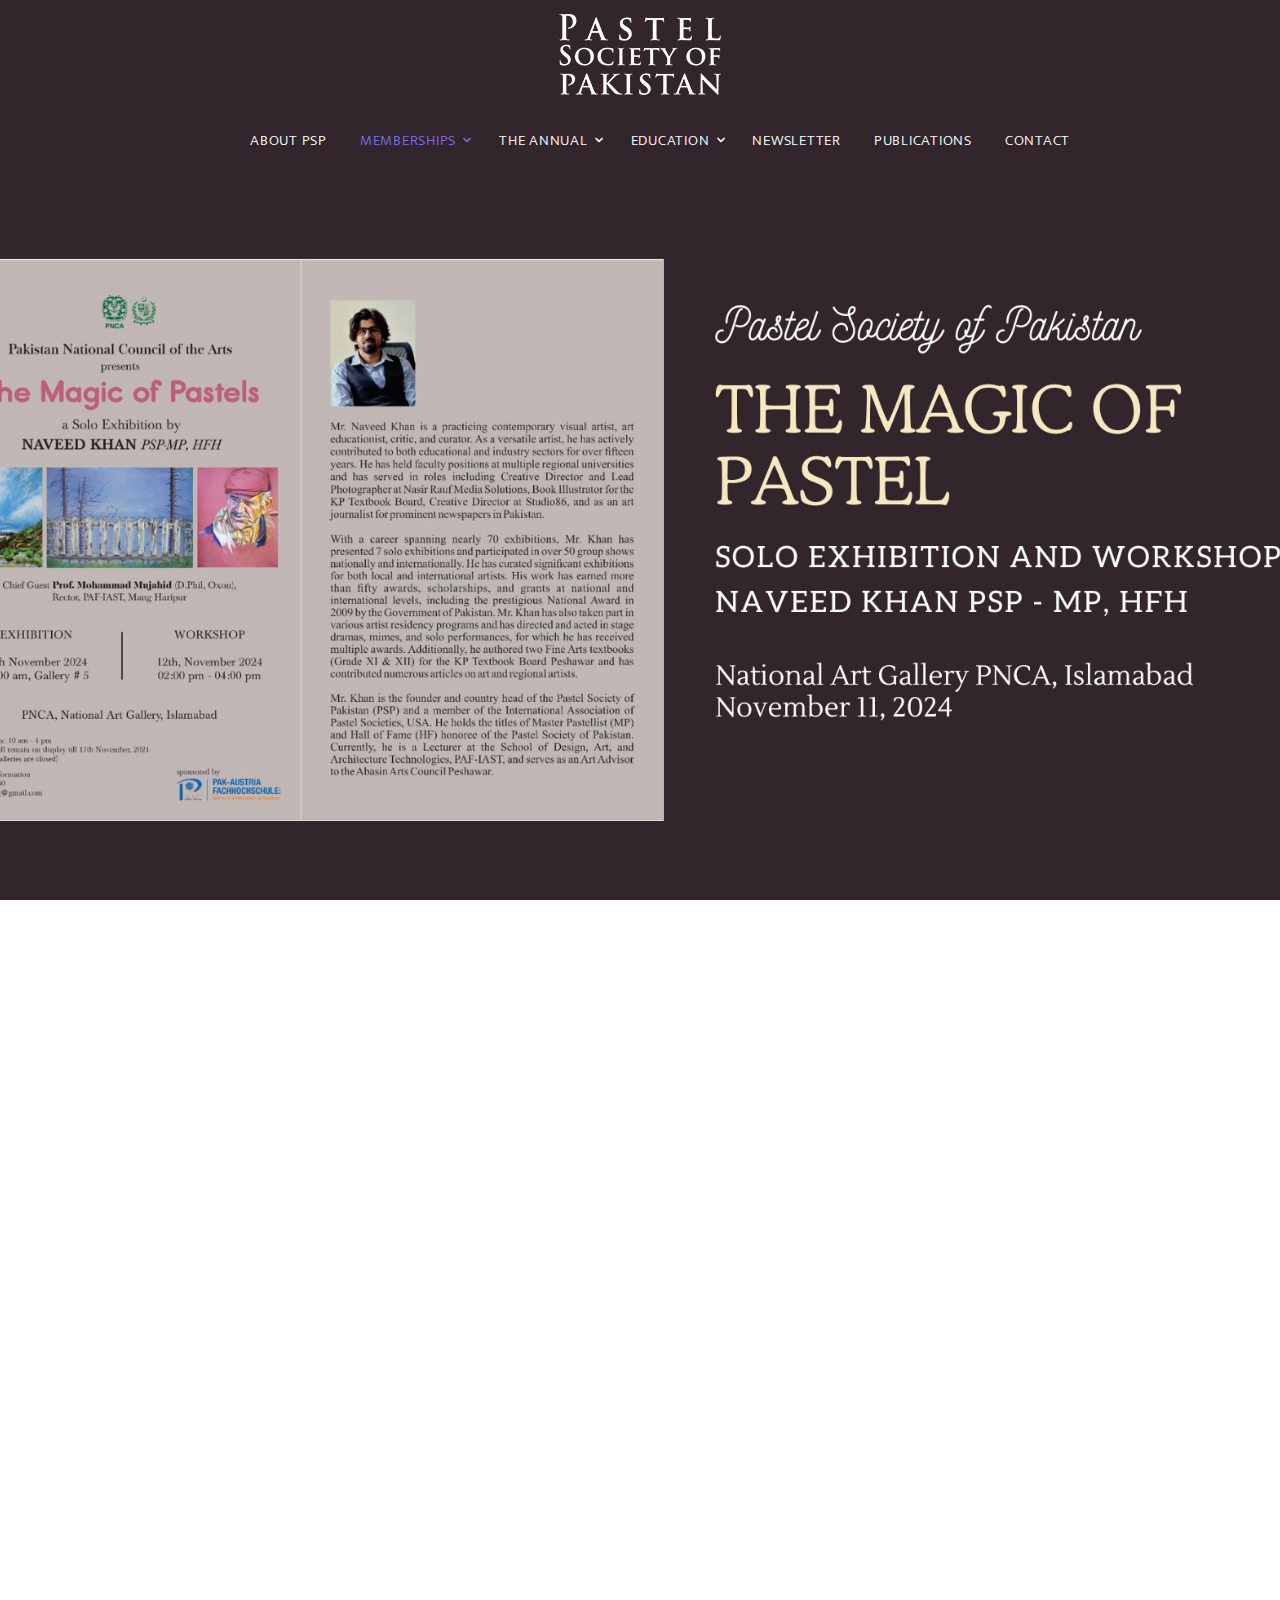
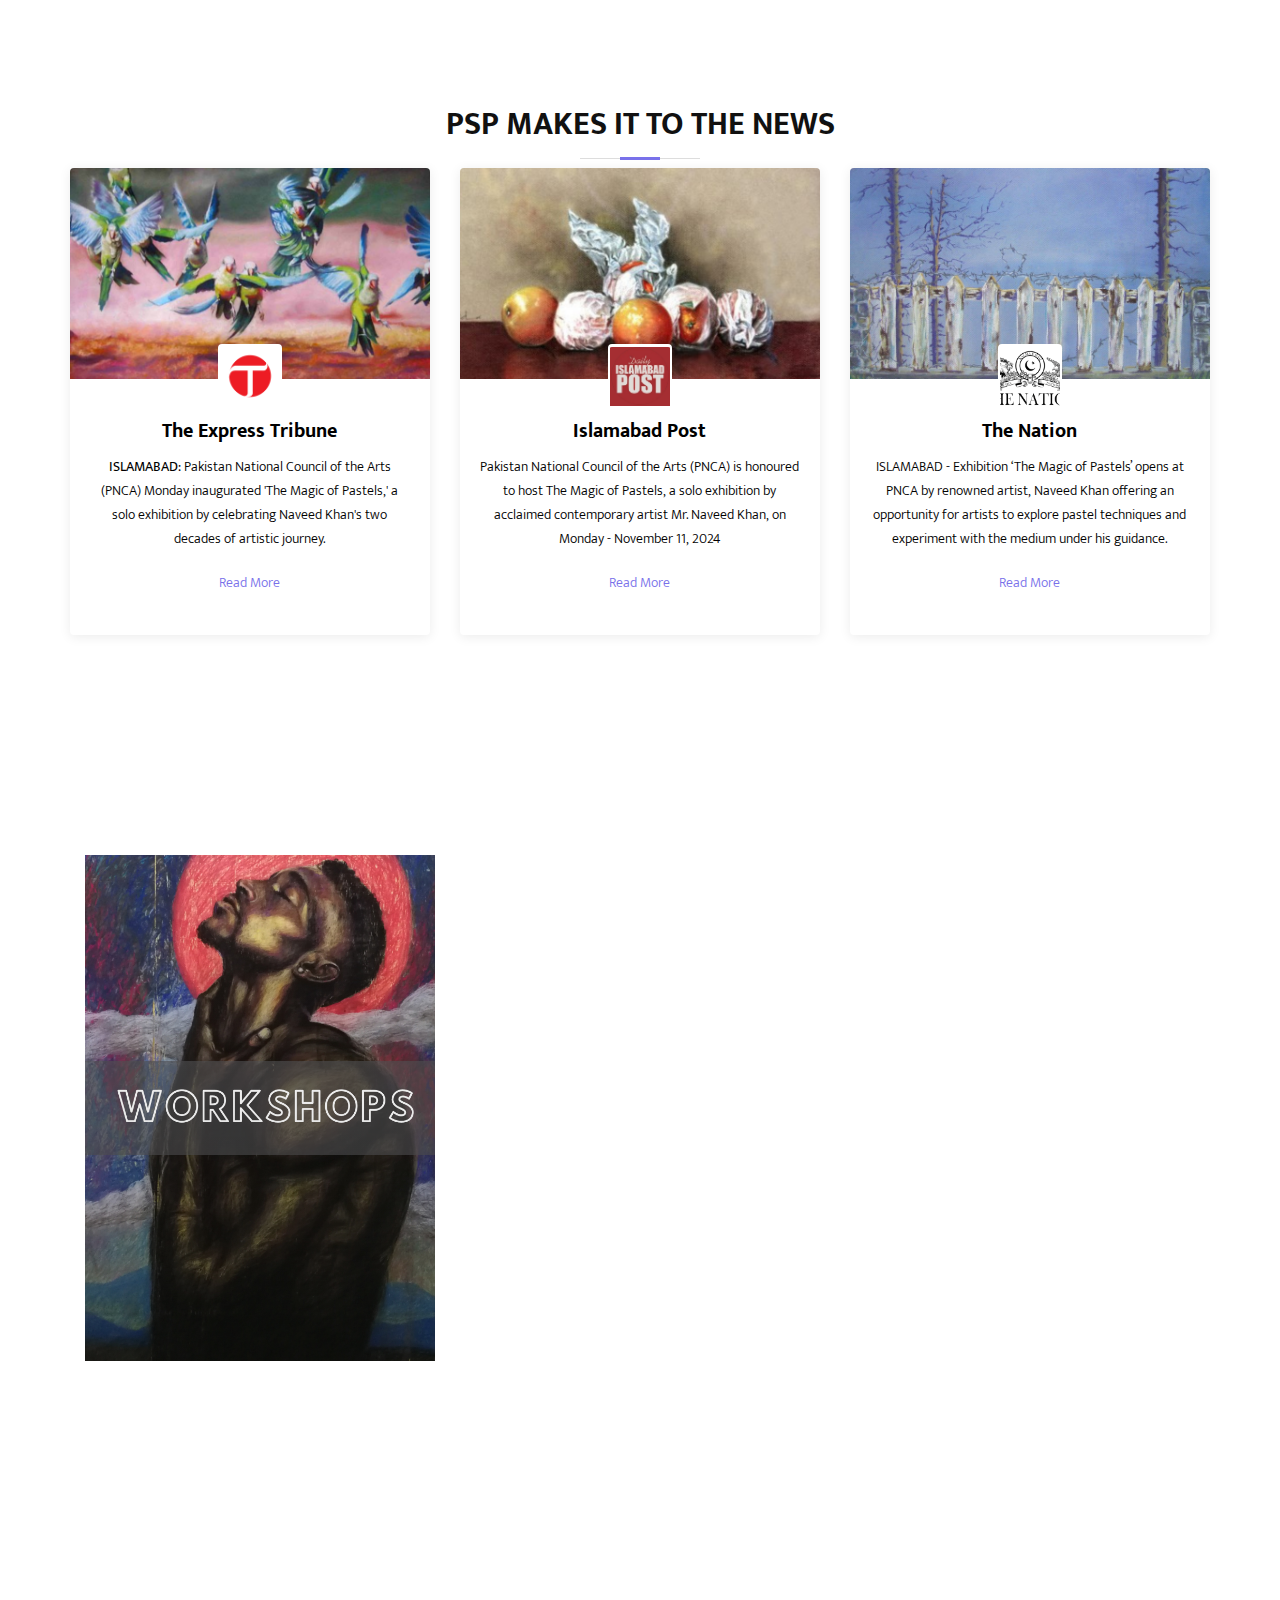
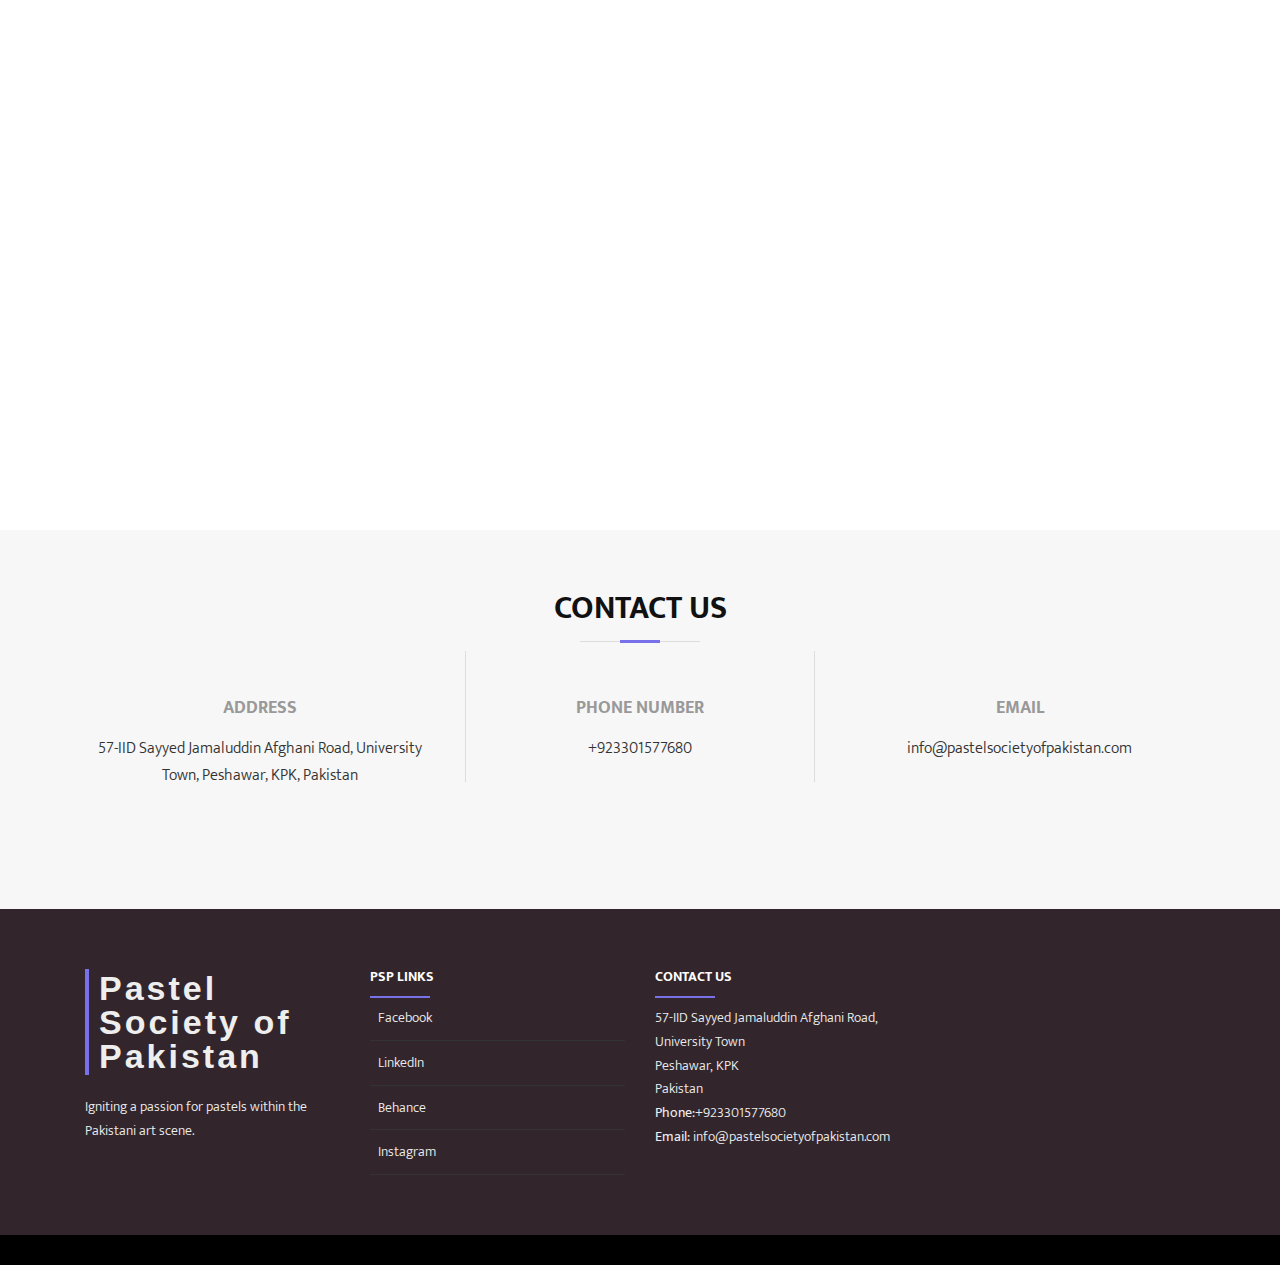
==== commit 3ca5a77b: "Update index.html" ====
--- a/index.html
+++ b/index.html
@@ -74,7 +74,7 @@
       </nav>
     </header>
 
-    <div class="site-blocks-cover" style="background-image: url(images/Home.png);" data-aos="fade">
+    <div class="site-blocks-cover" style="background-image: url(images/HOME-CT.png);" data-aos="fade">
       
     </div>
 
--- a/css/style.css
+++ b/css/style.css
@@ -508,7 +508,7 @@
     background: -webkit-linear-gradient(top, transparent 0%, transparent 18%, rgba(0, 0, 0, 0.8) 99%, rgba(0, 0, 0, 0.8) 100%);
     background: -webkit-gradient(linear, left top, left bottom, from(transparent), color-stop(18%, transparent), color-stop(99%, rgba(0, 0, 0, 0.8)), to(rgba(0, 0, 0, 0.8)));
     background: -o-linear-gradient(top, transparent 0%, transparent 18%, rgba(0, 0, 0, 0.8) 99%, rgba(0, 0, 0, 0.8) 100%);
-    background: linear-gradient(to bottom, transparent 0%, transparent 18%, rgba(0, 0, 0, 0.8) 99%, rgba(0, 0, 0, 0.8) 100%);
+    background: linear-gradient(to bottom, transparent 0%, transparent 18%, rgba(0, 0, 0, 0.2) 99%, rgba(0, 0, 0, 0.2) 100%);
     filter: progid:DXImageTransform.Microsoft.gradient( startColorstr='#00000000', endColorstr='#cc000000',GradientType=0 ); }
   .site-blocks-2 .block-2-item .image {
     position: relative;
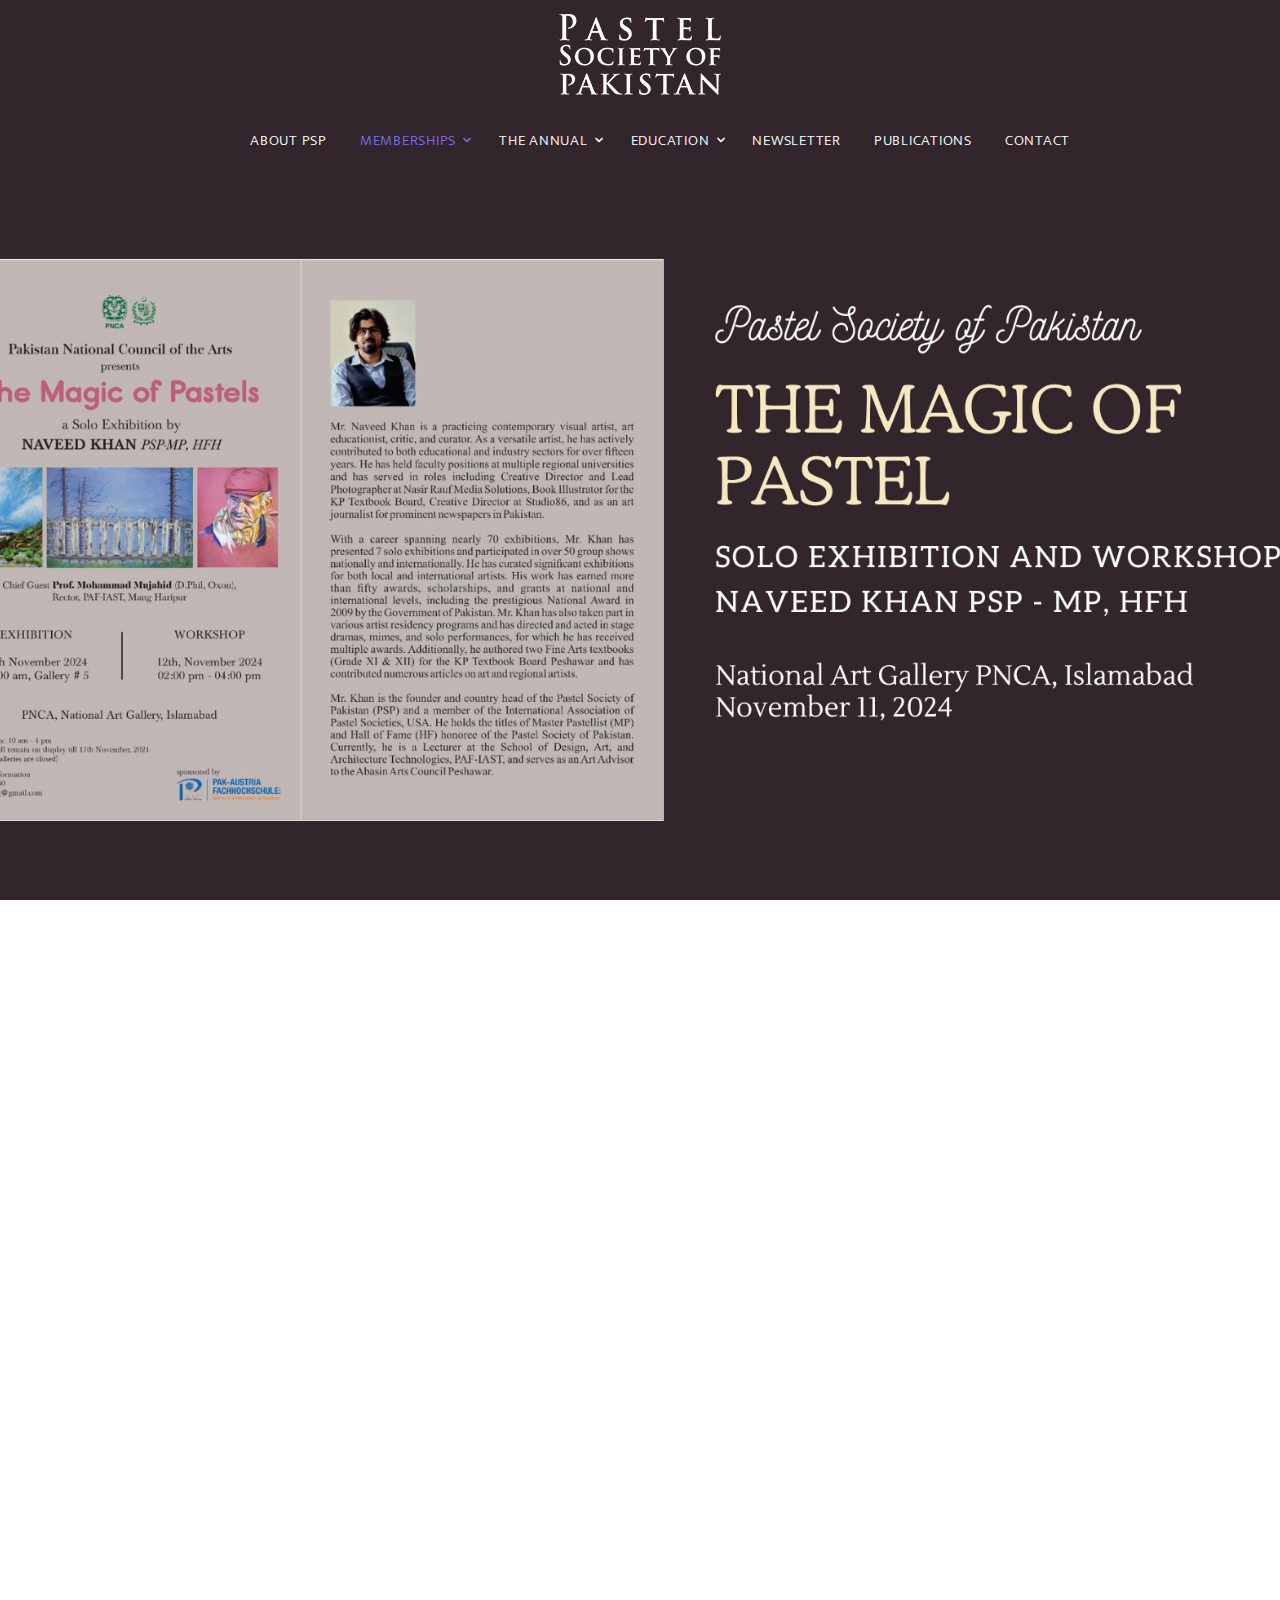
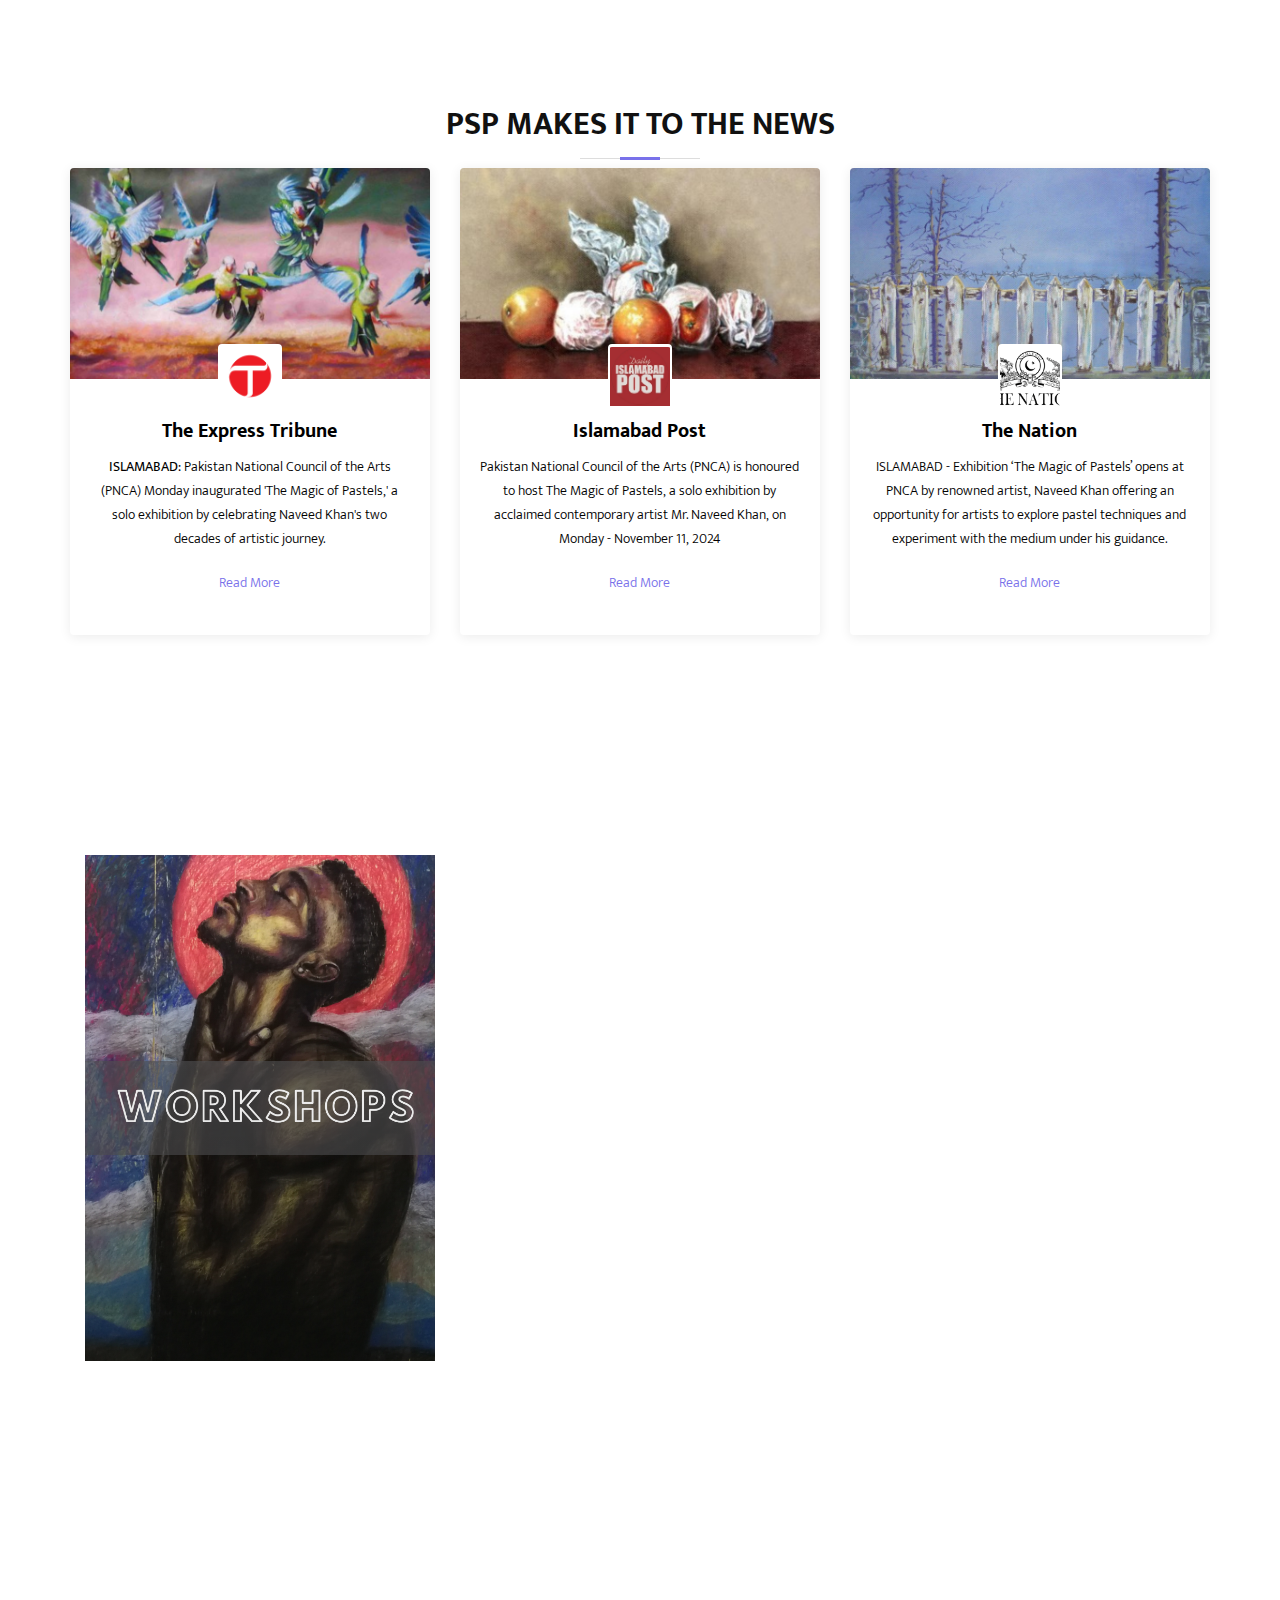
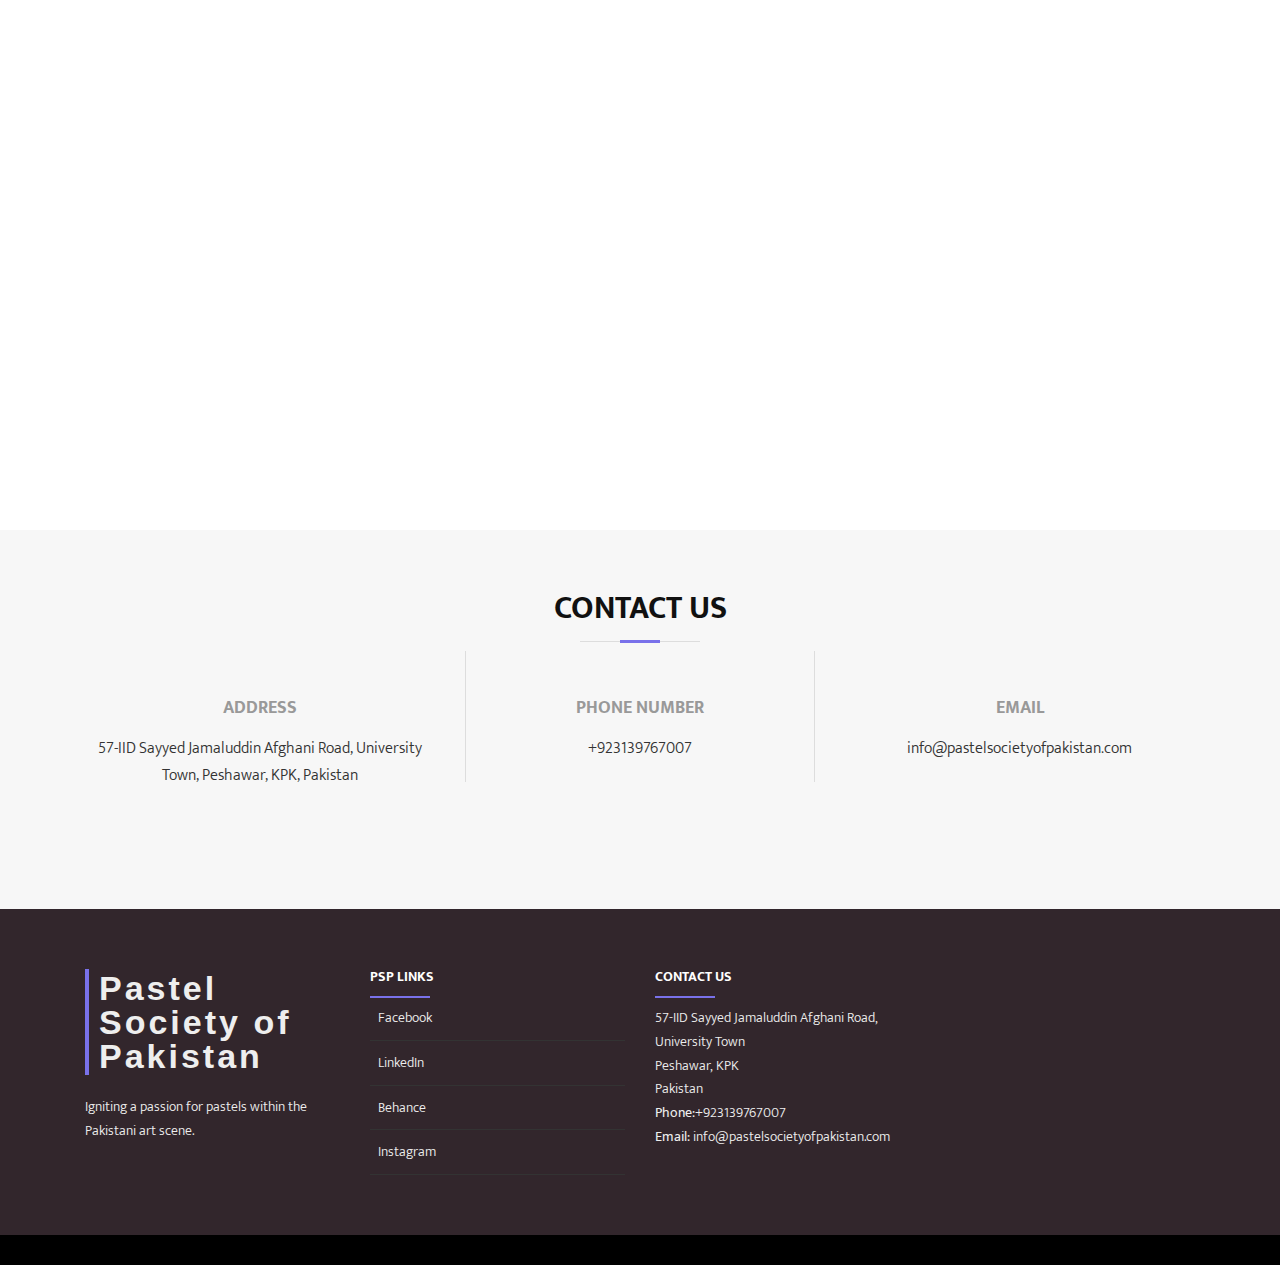
==== commit 0fb71eb0: "Update index.html" ====
--- a/index.html
+++ b/index.html
@@ -271,7 +271,7 @@
             <div class="contact-phone">
               <i class="ion-ios-telephone-outline"></i>
               <h3>Phone Number</h3>
-              <p><a href="">+923301577680</a></p>
+              <p>+923139767007</p>
             </div>
           </div>
 
@@ -322,7 +322,7 @@
               57-IID Sayyed Jamaluddin Afghani Road, University Town<br>
               Peshawar, KPK<br>
               Pakistan<br>
-              <strong>Phone:</strong>+923301577680<br>
+              <strong>Phone:</strong>+923139767007<br>
               <strong>Email:</strong> info@pastelsocietyofpakistan.com<br>
            
           </div>
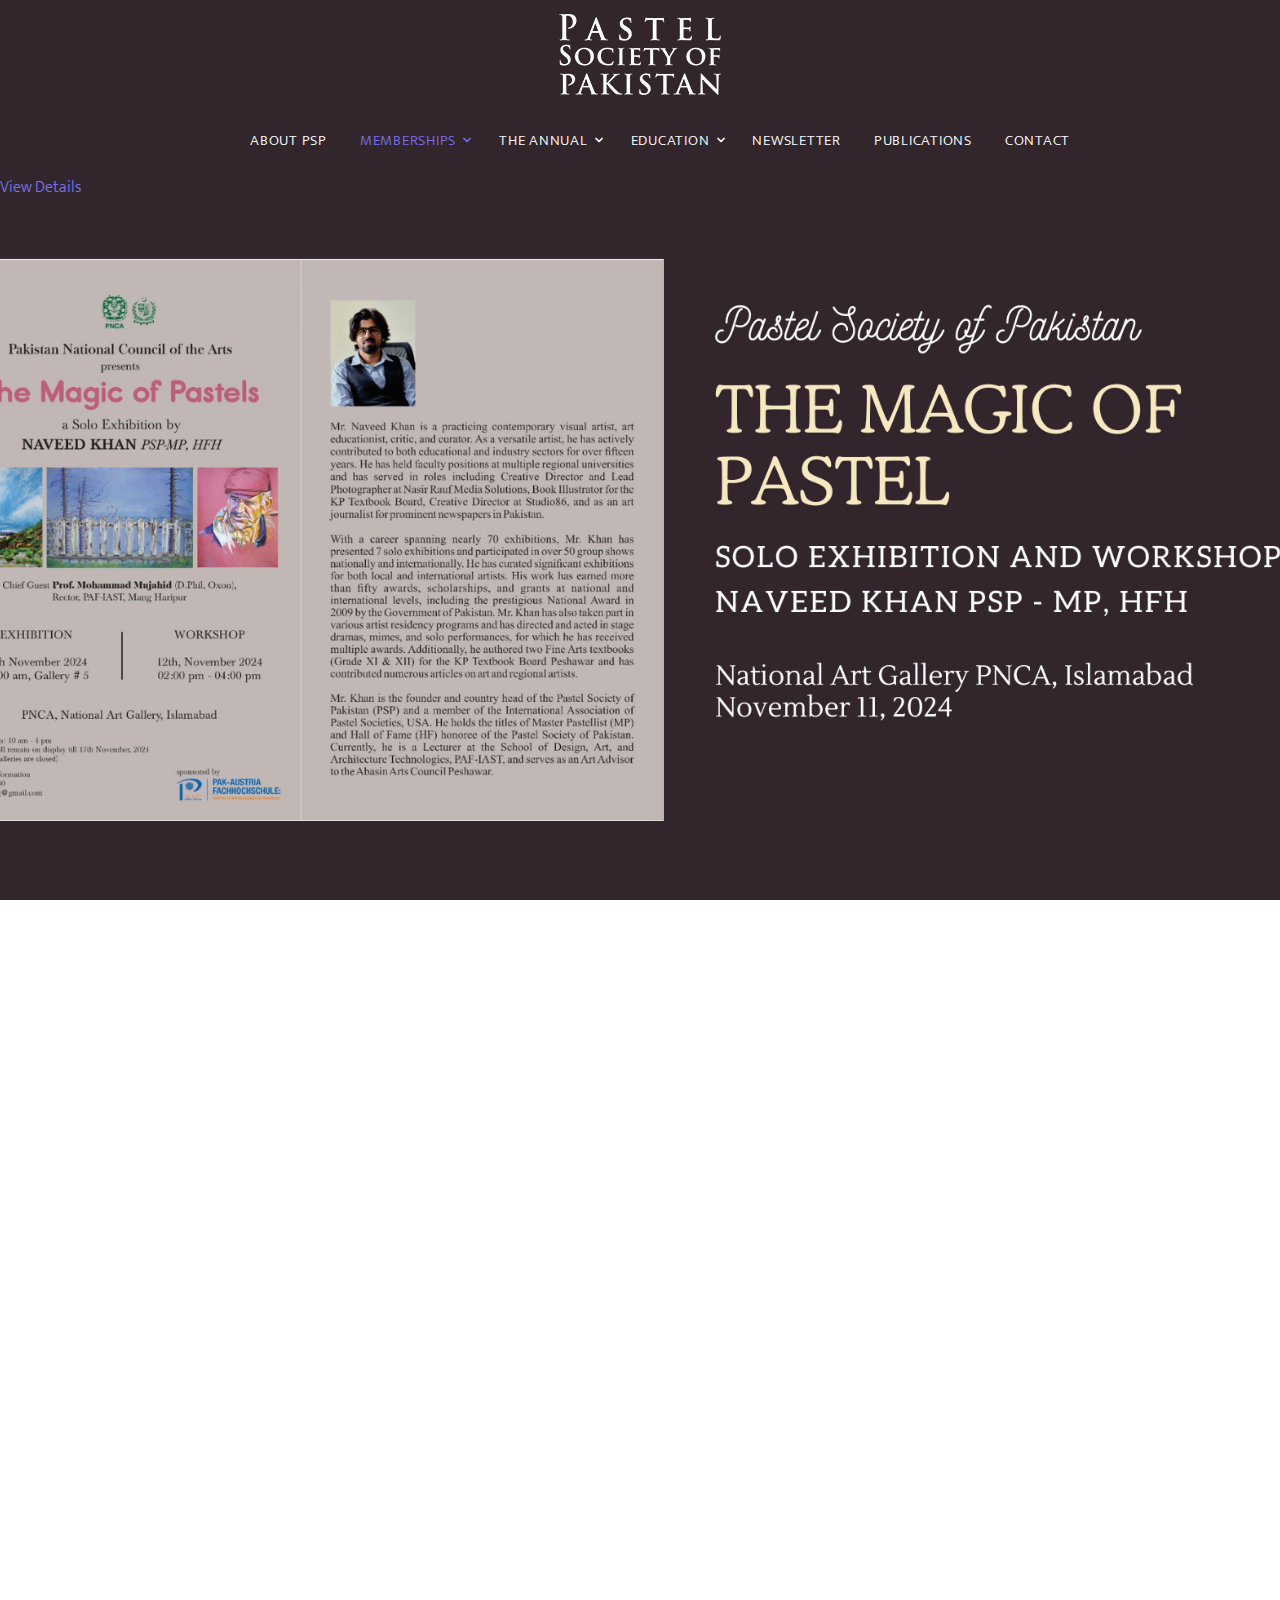
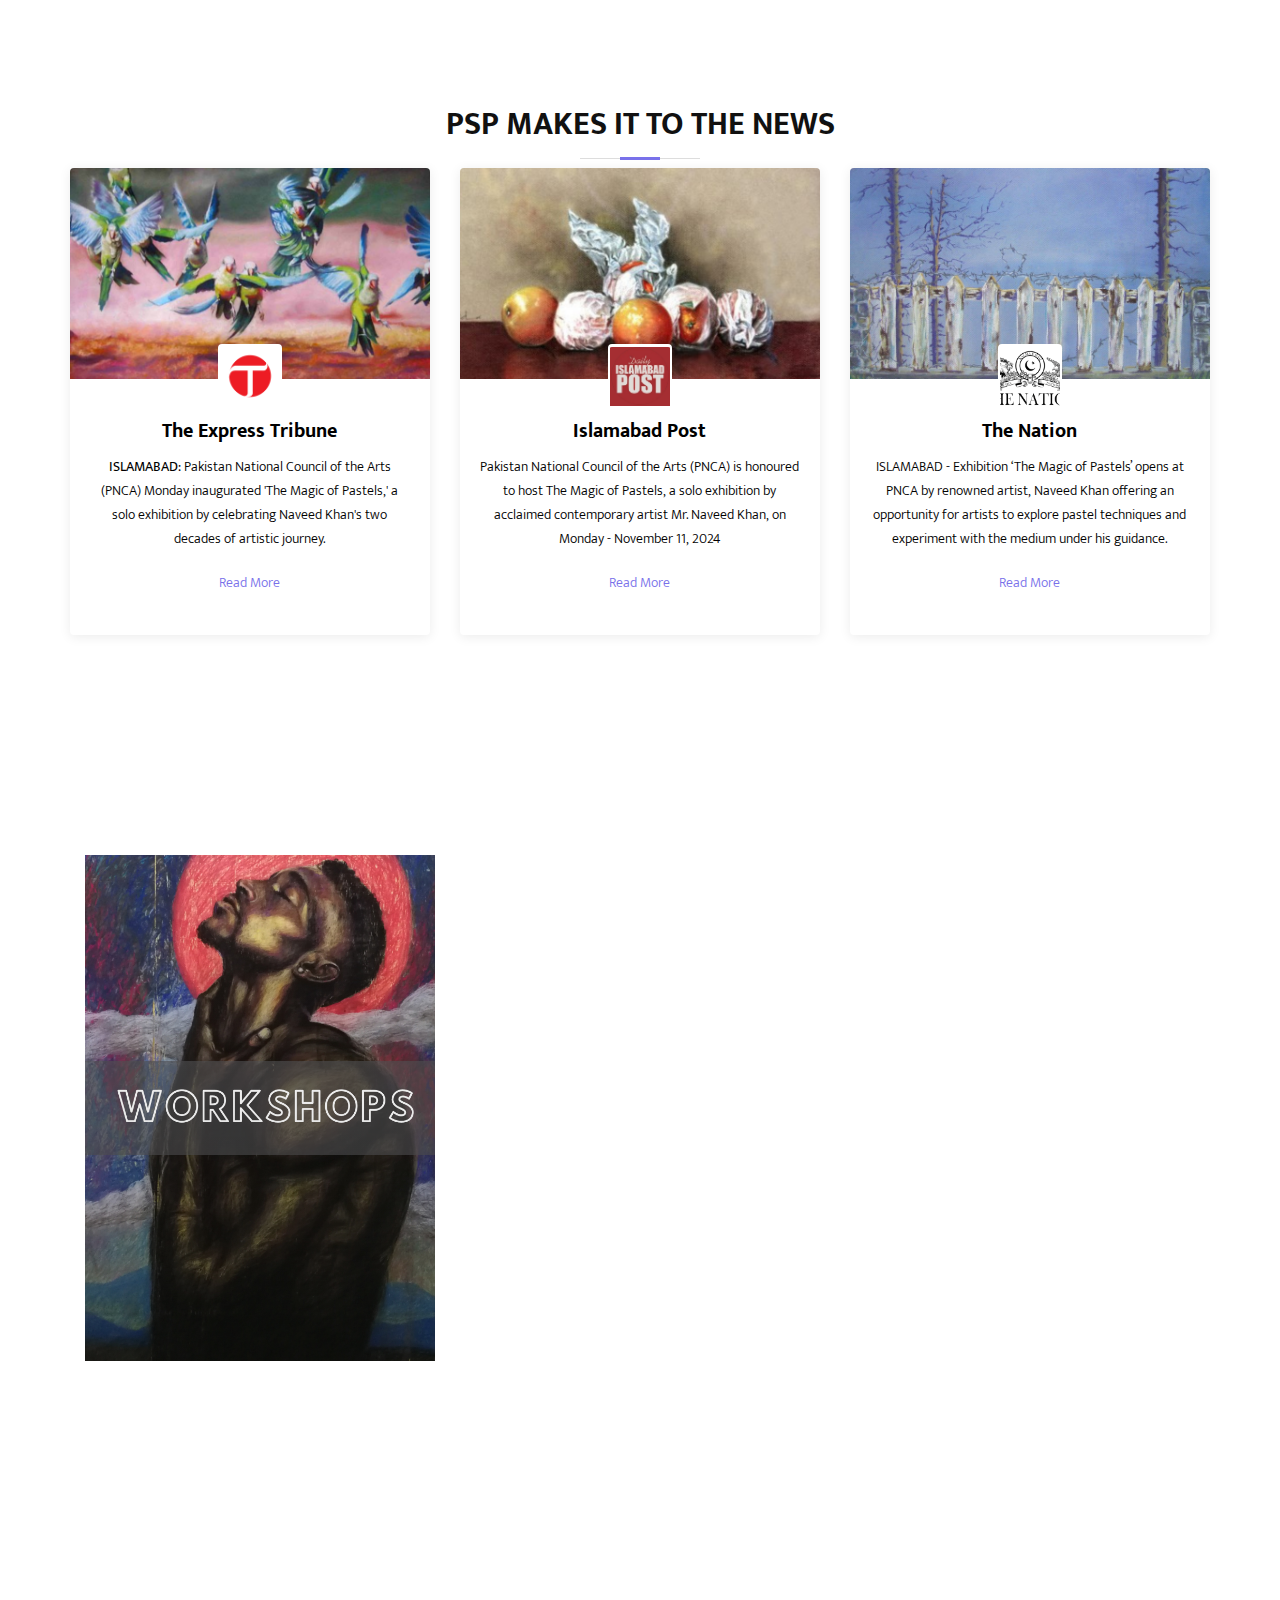
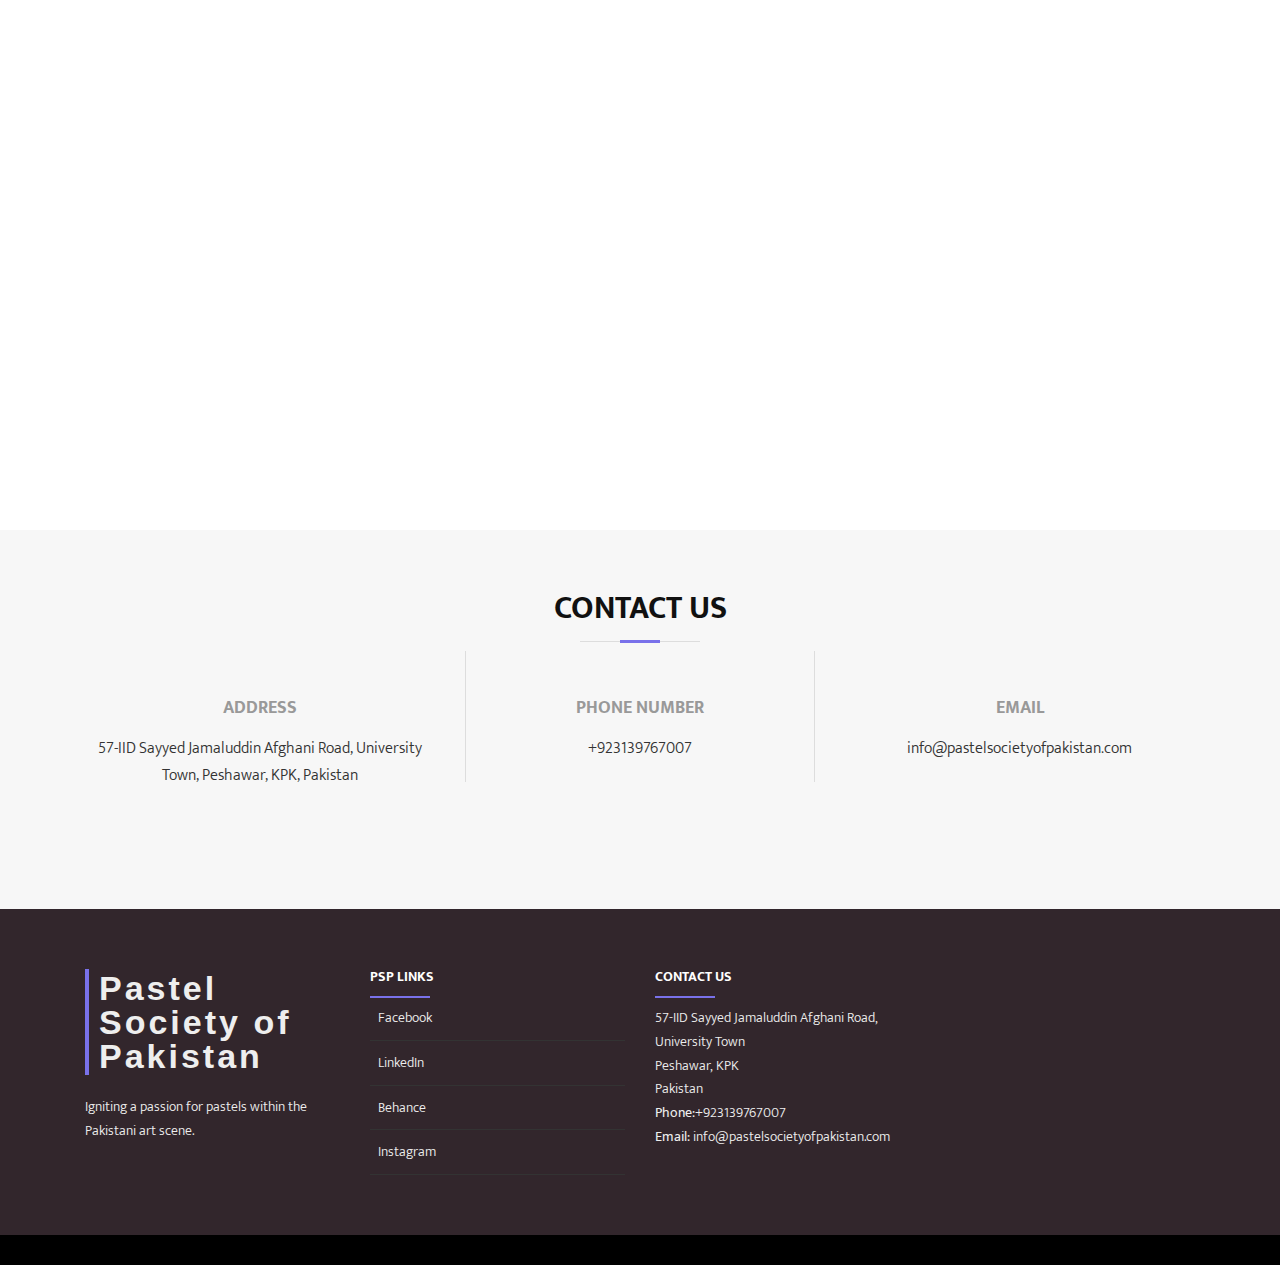
==== commit 451f5bb2: "Update index.html" ====
--- a/index.html
+++ b/index.html
@@ -74,8 +74,8 @@
       </nav>
     </header>
 
-    <div class="site-blocks-cover" style="background-image: url(images/HOME-CT.png);" data-aos="fade">
-      
+   <div class="site-blocks-cover" style="background-image: url(images/HOME-CT.png);" data-aos="fade">
+      <a href="PNCA-Exhibiton.pdf" class="image-button">View Details</a>
     </div>
 
 
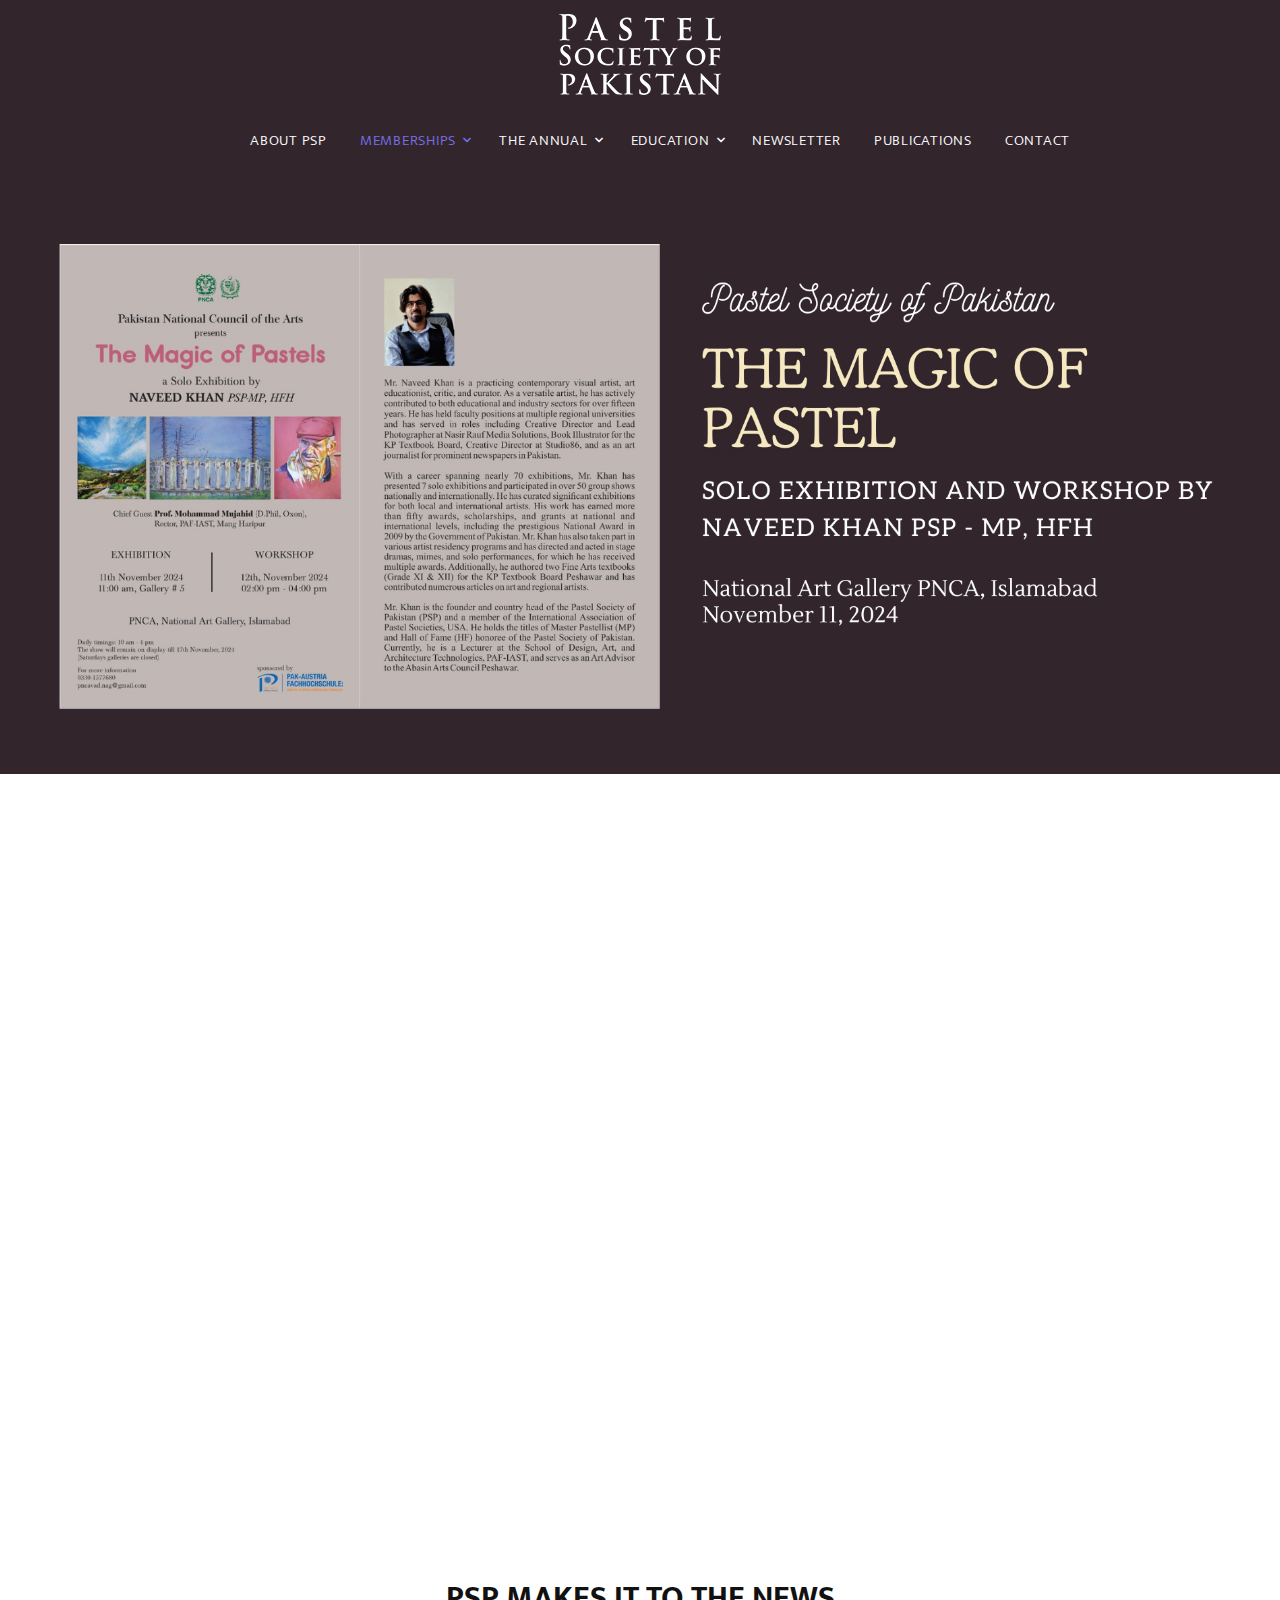
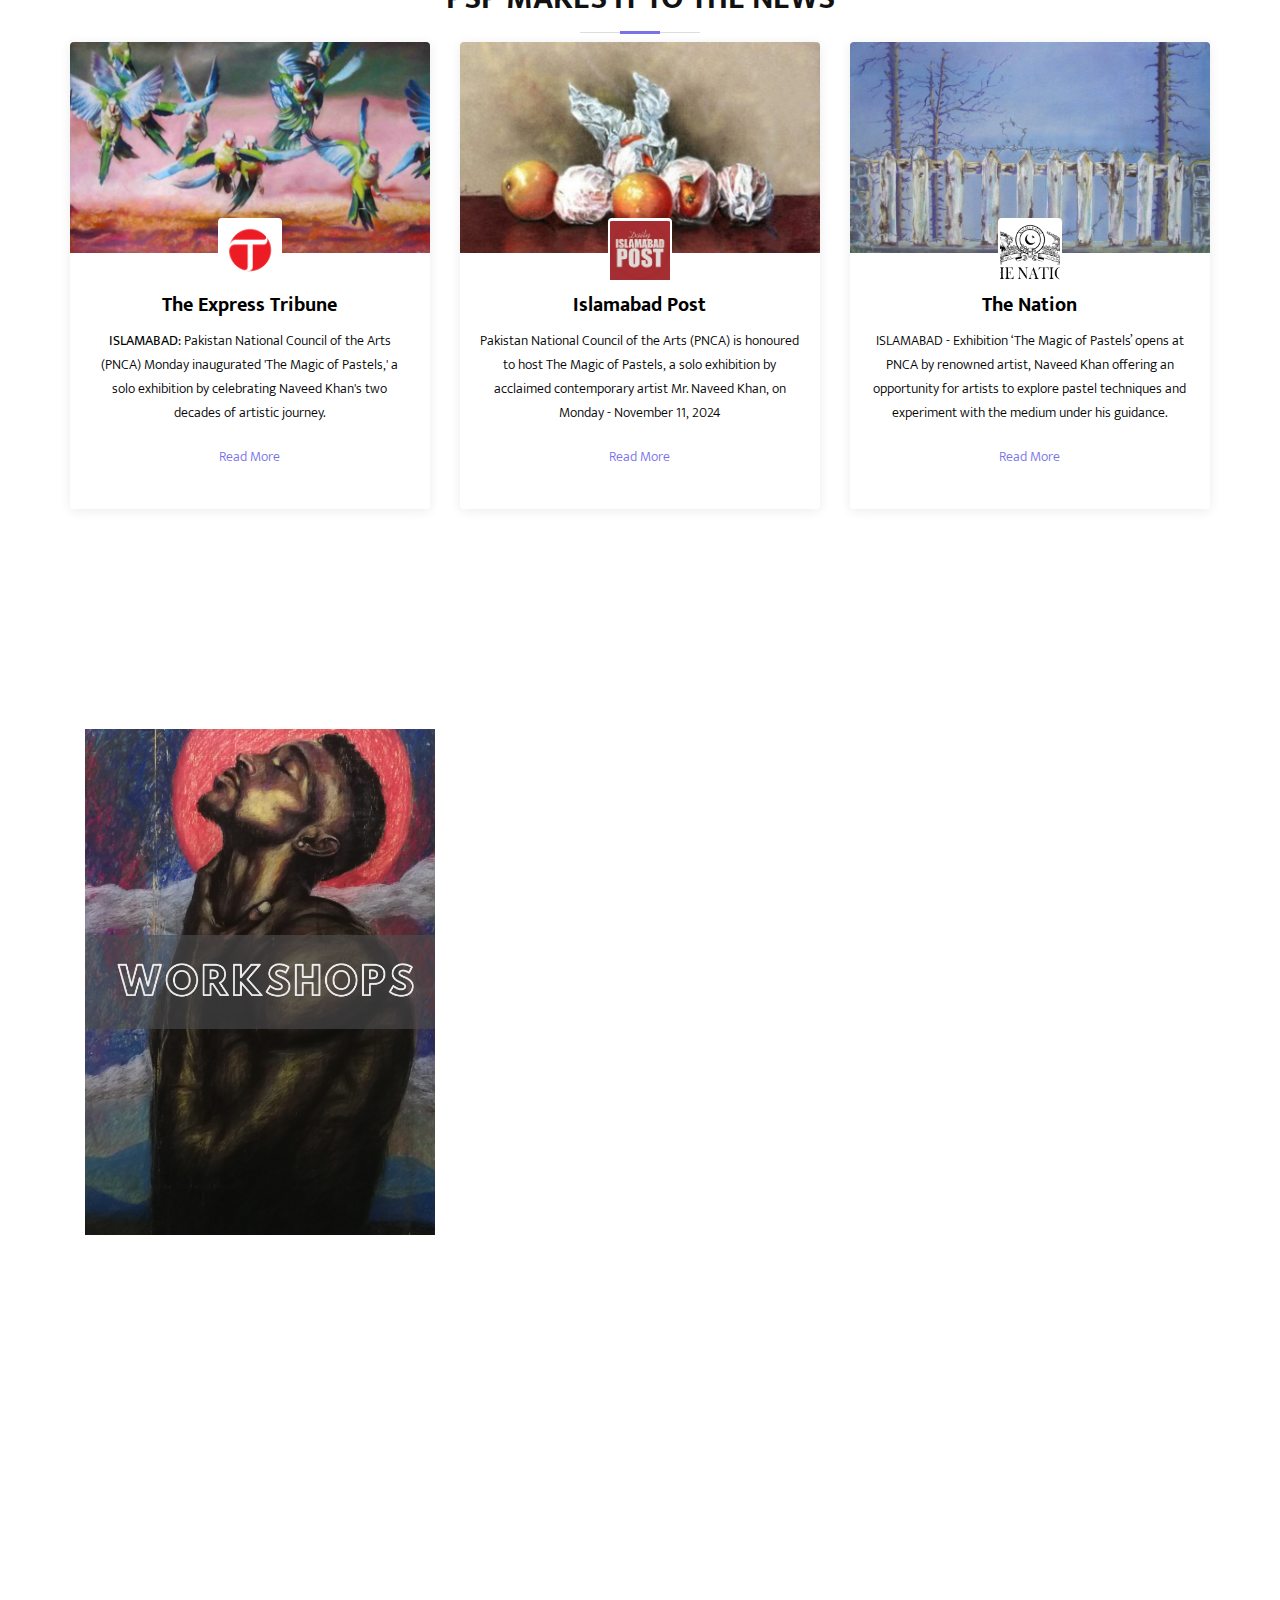
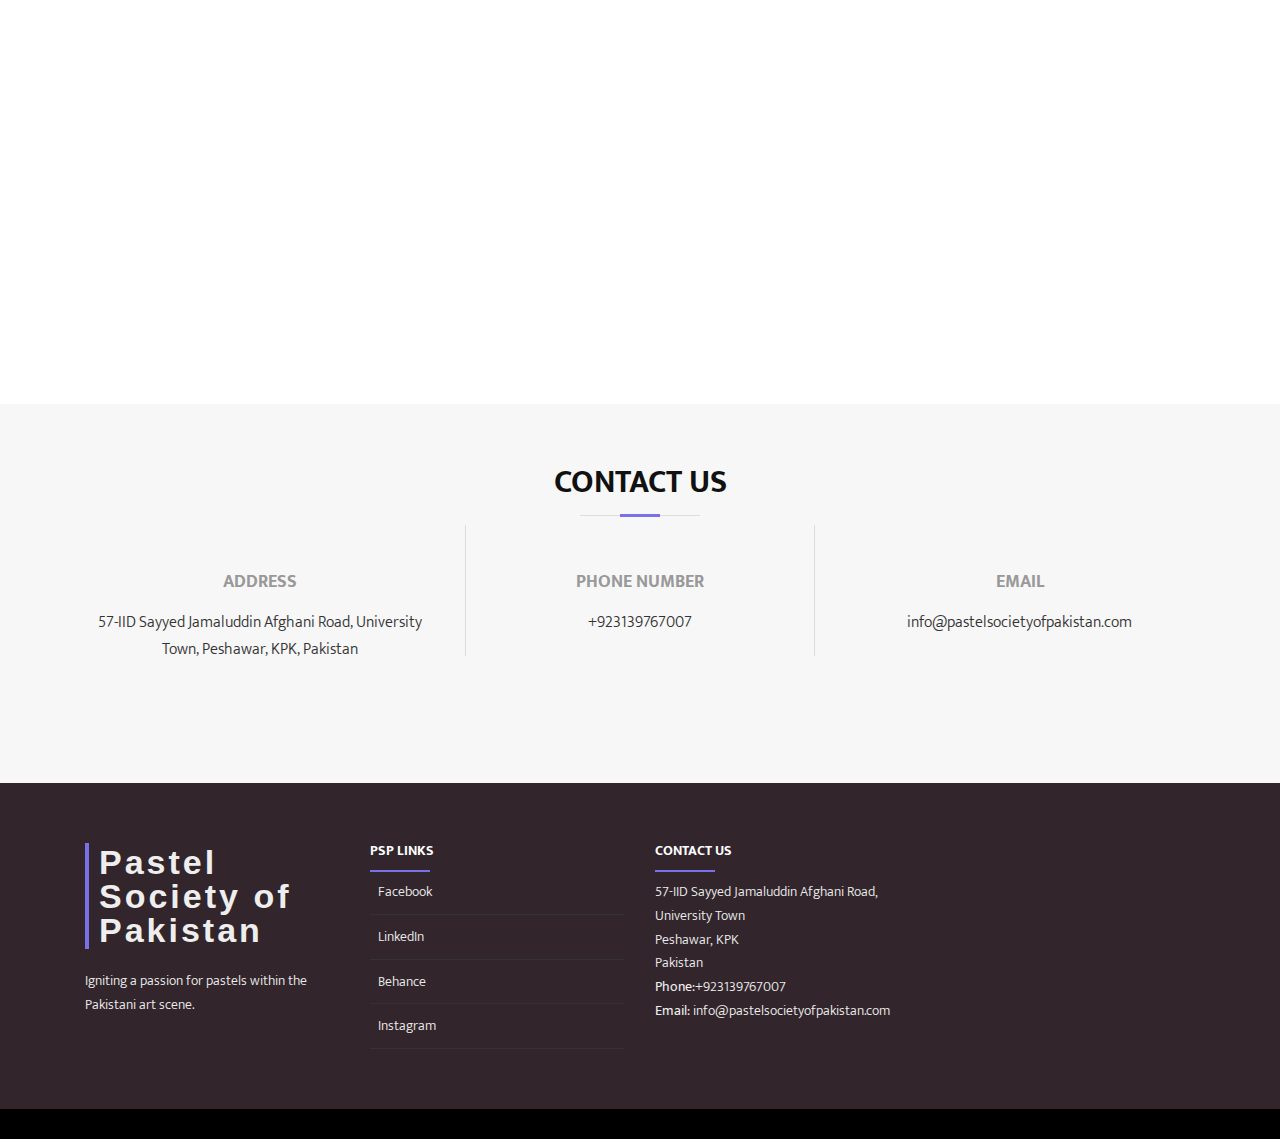
==== commit 9e861347: "Update index.html" ====
--- a/index.html
+++ b/index.html
@@ -75,7 +75,7 @@
     </header>
 
    <div class="site-blocks-cover" style="background-image: url(images/HOME-CT.png);" data-aos="fade">
-      <a href="PNCA-Exhibiton.pdf" class="image-button">View Details</a>
+    
     </div>
 
 
--- a/css/style.css
+++ b/css/style.css
@@ -1295,3 +1295,30 @@
   text-transform: uppercase;
 }
 
+.site-blocks-cover {
+  position: relative;
+  width: 100%;
+  height: 400px; 
+  background-size: cover;
+  background-position: center;
+}
+
+.image-button {
+  position: absolute;
+  bottom: 60px; 
+  left: 50%;
+  transform: translateX(50%);
+  padding: 10px 20px;
+  background-color: #c9b6bf;
+  color: white;
+  text-decoration: none;
+  border-radius: 5px;
+  font-size: 16px;
+  font-weight: bold;
+  text-align: center;
+  transition: background 0.3s ease-in-out;
+}
+
+.image-button:hover {
+  background-color: #c9b6bf;
+}
